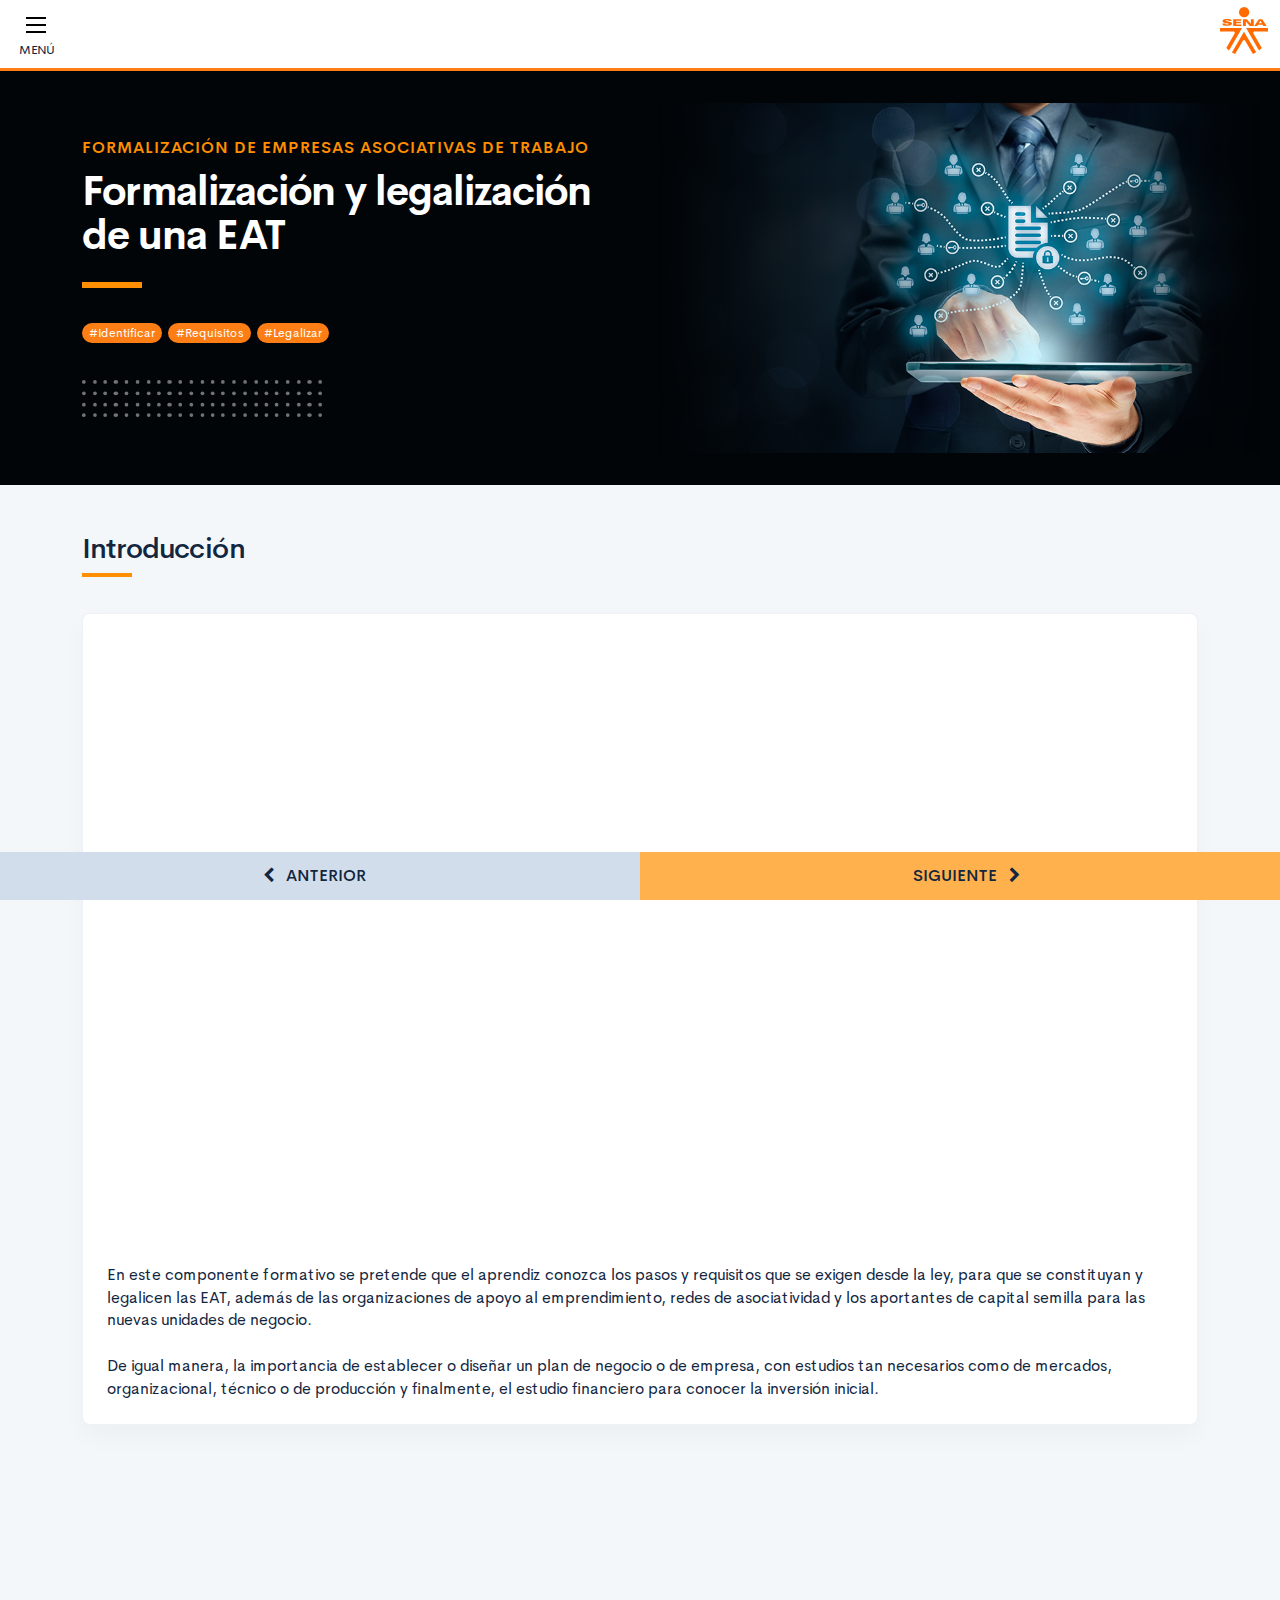
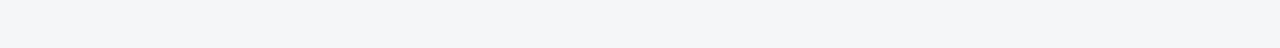
==== public/main.html @ 2ace8e47 "Carga de contenido" ====
<!DOCTYPE html>
<html lang="es">
    <head>
        <meta charset="UTF-8">
        <meta name="viewport" content="width=device-width, user-scalable=no, initial-scale=1.0, maximum-scale=1.0, minimum-scale=1.0">
        <title>Formalización y legalización de una EAT</title>
        <meta meta name="description" content="Este componente formativo brinda información de principios, elementos y la forma de constituir una EAT, los pasos para legalizarla ante Cámara de Comercio, Ministerio de Trabajo, seguridad social y todas las instancias controladoras y reguladoras.">
        <link rel="icon" type="image/svg+xml" href="assets/images/logos/senaLogo.svg">
        <link rel="stylesheet" href="assets/fonts/feather/feather.css">
        <link rel="stylesheet" href="assets/fonts/fontawesome/css/font-awesome.css">
        <link href="assets/css/fancybox.css" rel="stylesheet">
        <link href="assets/css/animate.css" rel="stylesheet">
        <link rel="stylesheet" href="assets/css/main.css">
    </head>
    <body class="theme-dark page-header-textura" id="page-main">
        <div class="page-main">
            <header class="sticky-top">
                <div class="page-topbar">
                    <div class="container-fluid">
                        <div class="d-flex justify-content-between align-items-center">
                            <div class="page-topbar__menu"><a class="page-topbar__menu-icon btn-menu-responsive" href="#"><span></span><span></span><span></span></a><span class="page-topbar__menu-title">MENÚ</span></div>
                            <div class="page-topbar__logo"><img class="img-fluid" src="assets/images/logos/senaLogo.svg" alt="Logo SENA"></div>
                        </div>
                    </div>
                </div>
            </header>
            <main class="mb-5">
                <div class="page-header" id="page-main-header">
                    <div class="page-textura">
                        <div class="container">
                            <div class="curso-portada">
                                <div class="row align-items-center">
                                    <div class="col-12 col-lg-6">
                                        <h3 class="curso-subtitulo text-color-orange" id="curso-titulo-componente">Formalización de Empresas Asociativas de Trabajo</h3>
                                        <h1 class="curso-titulo" id="curso-titulo-tema">Formalización y legalización de una EAT</h1>
                                        <div class="brand-line-primary"></div>
                                        <div class="keywords"><span class="badge badge-pill badge-brand-light mr-2">#Identificar</span><span class="badge badge-pill badge-brand-light mr-2">#Requisitos</span><span class="badge badge-pill badge-brand-light mr-2">#Legalizar</span></div>
                                        <div class="barra-dots mt-5"><img class="img-fluid" src="assets/images/header/icon_dots.svg" alt="alt" /></div>
                                    </div>
                                    <div class="col-12 col-lg-6 text-center">
                                        <div class="d-none d-lg-block"><img class="curso-imagen" src="assets/images/header/header_media.svg" /></div>
                                    </div>
                                </div>
                            </div>
                        </div>
                    </div>
                </div>
                <div id="mainContent"></div>
            </main>
            <p><br></p>
            <footer class="mt-5">
                <div class="page-control" id="page-control">
                    <div class="row justify-content-center align-items-center"><a class="page-control-link page-control-prev col-6 py-3 text-center" id="back" href="#"><span>
                                <div class="fa fa-chevron-left mr-3"></div>Anterior
                            </span></a><a class="page-control-link page-control-next col-6 py-3 text-center" id="next" href="#"><span>Siguiente<div class="fa fa-chevron-right ml-3"></div></span></a></div>
                </div>
            </footer>
        </div>
        <aside id="page-main-aside">
            <div class="aside-contenidos">
                <div class="aside-contenidos__header d-flex justify-content-between align-items-center">
                    <div class="aside-contenidos__titulo"><span> <i class="fa fa-list-ul mr-2"></i>Contenidos</span></div>
                    <div class="aside-contenidos__close d-md-none"><a class="page-main-aside__close icon btnclose m-0" href="#"></a></div>
                </div>
                <nav class="aside-contenidos__body">
                    <ul class="menu-main" id="menuMain"></ul>
                </nav>
            </div>
            <div class="aside-extra position-relative">
                <ul class="fixed-bottom menu-secondary" id="menuSecondary"></ul>
            </div>
        </aside>
        <script src="assets/js/vendor.js"></script>
        <script src="assets/js/global.js"> </script>
        <script src="assets/js/pages.js"> </script>
    </body>
</html>
---- public/assets/fonts/feather/feather.css ----
@font-face {
  font-family: 'Feather';
  src:
    url('fonts/Feather.ttf?sdxovp') format('truetype'),
    url('fonts/Feather.woff?sdxovp') format('woff'),
    url('fonts/Feather.svg?sdxovp#Feather') format('svg');
  font-weight: normal;
  font-style: normal;
}

.fe {
  /* use !important to prevent issues with browser extensions that change fonts */
  font-family: 'Feather' !important;
  speak: none;
  font-style: normal;
  font-weight: normal;
  font-variant: normal;
  text-transform: none;
  line-height: 1;

  /* Better Font Rendering =========== */
  -webkit-font-smoothing: antialiased;
  -moz-osx-font-smoothing: grayscale;
}

.fe-activity:before {
  content: "\e900";
}
.fe-airplay:before {
  content: "\e901";
}
.fe-alert-circle:before {
  content: "\e902";
}
.fe-alert-octagon:before {
  content: "\e903";
}
.fe-alert-triangle:before {
  content: "\e904";
}
.fe-align-center:before {
  content: "\e905";
}
.fe-align-justify:before {
  content: "\e906";
}
.fe-align-left:before {
  content: "\e907";
}
.fe-align-right:before {
  content: "\e908";
}
.fe-anchor:before {
  content: "\e909";
}
.fe-aperture:before {
  content: "\e90a";
}
.fe-archive:before {
  content: "\e90b";
}
.fe-arrow-down:before {
  content: "\e90c";
}
.fe-arrow-down-circle:before {
  content: "\e90d";
}
.fe-arrow-down-left:before {
  content: "\e90e";
}
.fe-arrow-down-right:before {
  content: "\e90f";
}
.fe-arrow-left:before {
  content: "\e910";
}
.fe-arrow-left-circle:before {
  content: "\e911";
}
.fe-arrow-right:before {
  content: "\e912";
}
.fe-arrow-right-circle:before {
  content: "\e913";
}
.fe-arrow-up:before {
  content: "\e914";
}
.fe-arrow-up-circle:before {
  content: "\e915";
}
.fe-arrow-up-left:before {
  content: "\e916";
}
.fe-arrow-up-right:before {
  content: "\e917";
}
.fe-at-sign:before {
  content: "\e918";
}
.fe-award:before {
  content: "\e919";
}
.fe-bar-chart:before {
  content: "\e91a";
}
.fe-bar-chart-2:before {
  content: "\e91b";
}
.fe-battery:before {
  content: "\e91c";
}
.fe-battery-charging:before {
  content: "\e91d";
}
.fe-bell:before {
  content: "\e91e";
}
.fe-bell-off:before {
  content: "\e91f";
}
.fe-bluetooth:before {
  content: "\e920";
}
.fe-bold:before {
  content: "\e921";
}
.fe-book:before {
  content: "\e922";
}
.fe-book-open:before {
  content: "\e923";
}
.fe-bookmark:before {
  content: "\e924";
}
.fe-box:before {
  content: "\e925";
}
.fe-briefcase:before {
  content: "\e926";
}
.fe-calendar:before {
  content: "\e927";
}
.fe-camera:before {
  content: "\e928";
}
.fe-camera-off:before {
  content: "\e929";
}
.fe-cast:before {
  content: "\e92a";
}
.fe-check:before {
  content: "\e92b";
}
.fe-check-circle:before {
  content: "\e92c";
}
.fe-check-square:before {
  content: "\e92d";
}
.fe-chevron-down:before {
  content: "\e92e";
}
.fe-chevron-left:before {
  content: "\e92f";
}
.fe-chevron-right:before {
  content: "\e930";
}
.fe-chevron-up:before {
  content: "\e931";
}
.fe-chevrons-down:before {
  content: "\e932";
}
.fe-chevrons-left:before {
  content: "\e933";
}
.fe-chevrons-right:before {
  content: "\e934";
}
.fe-chevrons-up:before {
  content: "\e935";
}
.fe-chrome:before {
  content: "\e936";
}
.fe-circle:before {
  content: "\e937";
}
.fe-clipboard:before {
  content: "\e938";
}
.fe-clock:before {
  content: "\e939";
}
.fe-cloud:before {
  content: "\e93a";
}
.fe-cloud-drizzle:before {
  content: "\e93b";
}
.fe-cloud-lightning:before {
  content: "\e93c";
}
.fe-cloud-off:before {
  content: "\e93d";
}
.fe-cloud-rain:before {
  content: "\e93e";
}
.fe-cloud-snow:before {
  content: "\e93f";
}
.fe-code:before {
  content: "\e940";
}
.fe-codepen:before {
  content: "\e941";
}
.fe-command:before {
  content: "\e942";
}
.fe-compass:before {
  content: "\e943";
}
.fe-copy:before {
  content: "\e944";
}
.fe-corner-down-left:before {
  content: "\e945";
}
.fe-corner-down-right:before {
  content: "\e946";
}
.fe-corner-left-down:before {
  content: "\e947";
}
.fe-corner-left-up:before {
  content: "\e948";
}
.fe-corner-right-down:before {
  content: "\e949";
}
.fe-corner-right-up:before {
  content: "\e94a";
}
.fe-corner-up-left:before {
  content: "\e94b";
}
.fe-corner-up-right:before {
  content: "\e94c";
}
.fe-cpu:before {
  content: "\e94d";
}
.fe-credit-card:before {
  content: "\e94e";
}
.fe-crop:before {
  content: "\e94f";
}
.fe-crosshair:before {
  content: "\e950";
}
.fe-database:before {
  content: "\e951";
}
.fe-delete:before {
  content: "\e952";
}
.fe-disc:before {
  content: "\e953";
}
.fe-dollar-sign:before {
  content: "\e954";
}
.fe-download:before {
  content: "\e955";
}
.fe-download-cloud:before {
  content: "\e956";
}
.fe-droplet:before {
  content: "\e957";
}
.fe-edit:before {
  content: "\e958";
}
.fe-edit-2:before {
  content: "\e959";
}
.fe-edit-3:before {
  content: "\e95a";
}
.fe-external-link:before {
  content: "\e95b";
}
.fe-eye:before {
  content: "\e95c";
}
.fe-eye-off:before {
  content: "\e95d";
}
.fe-facebook:before {
  content: "\e95e";
}
.fe-fast-forward:before {
  content: "\e95f";
}
.fe-feather:before {
  content: "\e960";
}
.fe-file:before {
  content: "\e961";
}
.fe-file-minus:before {
  content: "\e962";
}
.fe-file-plus:before {
  content: "\e963";
}
.fe-file-text:before {
  content: "\e964";
}
.fe-film:before {
  content: "\e965";
}
.fe-filter:before {
  content: "\e966";
}
.fe-flag:before {
  content: "\e967";
}
.fe-folder:before {
  content: "\e968";
}
.fe-folder-minus:before {
  content: "\e969";
}
.fe-folder-plus:before {
  content: "\e96a";
}
.fe-gift:before {
  content: "\e96b";
}
.fe-git-branch:before {
  content: "\e96c";
}
.fe-git-commit:before {
  content: "\e96d";
}
.fe-git-merge:before {
  content: "\e96e";
}
.fe-git-pull-request:before {
  content: "\e96f";
}
.fe-github:before {
  content: "\e970";
}
.fe-gitlab:before {
  content: "\e971";
}
.fe-globe:before {
  content: "\e972";
}
.fe-grid:before {
  content: "\e973";
}
.fe-hard-drive:before {
  content: "\e974";
}
.fe-hash:before {
  content: "\e975";
}
.fe-headphones:before {
  content: "\e976";
}
.fe-heart:before {
  content: "\e977";
}
.fe-help-circle:before {
  content: "\e978";
}
.fe-home:before {
  content: "\e979";
}
.fe-image:before {
  content: "\e97a";
}
.fe-inbox:before {
  content: "\e97b";
}
.fe-info:before {
  content: "\e97c";
}
.fe-instagram:before {
  content: "\e97d";
}
.fe-italic:before {
  content: "\e97e";
}
.fe-layers:before {
  content: "\e97f";
}
.fe-layout:before {
  content: "\e980";
}
.fe-life-buoy:before {
  content: "\e981";
}
.fe-link:before {
  content: "\e982";
}
.fe-link-2:before {
  content: "\e983";
}
.fe-linkedin:before {
  content: "\e984";
}
.fe-list:before {
  content: "\e985";
}
.fe-loader:before {
  content: "\e986";
}
.fe-lock:before {
  content: "\e987";
}
.fe-log-in:before {
  content: "\e988";
}
.fe-log-out:before {
  content: "\e989";
}
.fe-mail:before {
  content: "\e98a";
}
.fe-map:before {
  content: "\e98b";
}
.fe-map-pin:before {
  content: "\e98c";
}
.fe-maximize:before {
  content: "\e98d";
}
.fe-maximize-2:before {
  content: "\e98e";
}
.fe-menu:before {
  content: "\e98f";
}
.fe-message-circle:before {
  content: "\e990";
}
.fe-message-square:before {
  content: "\e991";
}
.fe-mic:before {
  content: "\e992";
}
.fe-mic-off:before {
  content: "\e993";
}
.fe-minimize:before {
  content: "\e994";
}
.fe-minimize-2:before {
  content: "\e995";
}
.fe-minus:before {
  content: "\e996";
}
.fe-minus-circle:before {
  content: "\e997";
}
.fe-minus-square:before {
  content: "\e998";
}
.fe-monitor:before {
  content: "\e999";
}
.fe-moon:before {
  content: "\e99a";
}
.fe-more-horizontal:before {
  content: "\e99b";
}
.fe-more-vertical:before {
  content: "\e99c";
}
.fe-move:before {
  content: "\e99d";
}
.fe-music:before {
  content: "\e99e";
}
.fe-navigation:before {
  content: "\e99f";
}
.fe-navigation-2:before {
  content: "\e9a0";
}
.fe-octagon:before {
  content: "\e9a1";
}
.fe-package:before {
  content: "\e9a2";
}
.fe-paperclip:before {
  content: "\e9a3";
}
.fe-pause:before {
  content: "\e9a4";
}
.fe-pause-circle:before {
  content: "\e9a5";
}
.fe-percent:before {
  content: "\e9a6";
}
.fe-phone:before {
  content: "\e9a7";
}
.fe-phone-call:before {
  content: "\e9a8";
}
.fe-phone-forwarded:before {
  content: "\e9a9";
}
.fe-phone-incoming:before {
  content: "\e9aa";
}
.fe-phone-missed:before {
  content: "\e9ab";
}
.fe-phone-off:before {
  content: "\e9ac";
}
.fe-phone-outgoing:before {
  content: "\e9ad";
}
.fe-pie-chart:before {
  content: "\e9ae";
}
.fe-play:before {
  content: "\e9af";
}
.fe-play-circle:before {
  content: "\e9b0";
}
.fe-plus:before {
  content: "\e9b1";
}
.fe-plus-circle:before {
  content: "\e9b2";
}
.fe-plus-square:before {
  content: "\e9b3";
}
.fe-pocket:before {
  content: "\e9b4";
}
.fe-power:before {
  content: "\e9b5";
}
.fe-printer:before {
  content: "\e9b6";
}
.fe-radio:before {
  content: "\e9b7";
}
.fe-refresh-ccw:before {
  content: "\e9b8";
}
.fe-refresh-cw:before {
  content: "\e9b9";
}
.fe-repeat:before {
  content: "\e9ba";
}
.fe-rewind:before {
  content: "\e9bb";
}
.fe-rotate-ccw:before {
  content: "\e9bc";
}
.fe-rotate-cw:before {
  content: "\e9bd";
}
.fe-rss:before {
  content: "\e9be";
}
.fe-save:before {
  content: "\e9bf";
}
.fe-scissors:before {
  content: "\e9c0";
}
.fe-search:before {
  content: "\e9c1";
}
.fe-send:before {
  content: "\e9c2";
}
.fe-server:before {
  content: "\e9c3";
}
.fe-settings:before {
  content: "\e9c4";
}
.fe-share:before {
  content: "\e9c5";
}
.fe-share-2:before {
  content: "\e9c6";
}
.fe-shield:before {
  content: "\e9c7";
}
.fe-shield-off:before {
  content: "\e9c8";
}
.fe-shopping-bag:before {
  content: "\e9c9";
}
.fe-shopping-cart:before {
  content: "\e9ca";
}
.fe-shuffle:before {
  content: "\e9cb";
}
.fe-sidebar:before {
  content: "\e9cc";
}
.fe-skip-back:before {
  content: "\e9cd";
}
.fe-skip-forward:before {
  content: "\e9ce";
}
.fe-slack:before {
  content: "\e9cf";
}
.fe-slash:before {
  content: "\e9d0";
}
.fe-sliders:before {
  content: "\e9d1";
}
.fe-smartphone:before {
  content: "\e9d2";
}
.fe-speaker:before {
  content: "\e9d3";
}
.fe-square:before {
  content: "\e9d4";
}
.fe-star:before {
  content: "\e9d5";
}
.fe-stop-circle:before {
  content: "\e9d6";
}
.fe-sun:before {
  content: "\e9d7";
}
.fe-sunrise:before {
  content: "\e9d8";
}
.fe-sunset:before {
  content: "\e9d9";
}
.fe-tablet:before {
  content: "\e9da";
}
.fe-tag:before {
  content: "\e9db";
}
.fe-target:before {
  content: "\e9dc";
}
.fe-terminal:before {
  content: "\e9dd";
}
.fe-thermometer:before {
  content: "\e9de";
}
.fe-thumbs-down:before {
  content: "\e9df";
}
.fe-thumbs-up:before {
  content: "\e9e0";
}
.fe-toggle-left:before {
  content: "\e9e1";
}
.fe-toggle-right:before {
  content: "\e9e2";
}
.fe-trash:before {
  content: "\e9e3";
}
.fe-trash-2:before {
  content: "\e9e4";
}
.fe-trending-down:before {
  content: "\e9e5";
}
.fe-trending-up:before {
  content: "\e9e6";
}
.fe-triangle:before {
  content: "\e9e7";
}
.fe-truck:before {
  content: "\e9e8";
}
.fe-tv:before {
  content: "\e9e9";
}
.fe-twitter:before {
  content: "\e9ea";
}
.fe-type:before {
  content: "\e9eb";
}
.fe-umbrella:before {
  content: "\e9ec";
}
.fe-underline:before {
  content: "\e9ed";
}
.fe-unlock:before {
  content: "\e9ee";
}
.fe-upload:before {
  content: "\e9ef";
}
.fe-upload-cloud:before {
  content: "\e9f0";
}
.fe-user:before {
  content: "\e9f1";
}
.fe-user-check:before {
  content: "\e9f2";
}
.fe-user-minus:before {
  content: "\e9f3";
}
.fe-user-plus:before {
  content: "\e9f4";
}
.fe-user-x:before {
  content: "\e9f5";
}
.fe-users:before {
  content: "\e9f6";
}
.fe-video:before {
  content: "\e9f7";
}
.fe-video-off:before {
  content: "\e9f8";
}
.fe-voicemail:before {
  content: "\e9f9";
}
.fe-volume:before {
  content: "\e9fa";
}
.fe-volume-1:before {
  content: "\e9fb";
}
.fe-volume-2:before {
  content: "\e9fc";
}
.fe-volume-x:before {
  content: "\e9fd";
}
.fe-watch:before {
  content: "\e9fe";
}
.fe-wifi:before {
  content: "\e9ff";
}
.fe-wifi-off:before {
  content: "\ea00";
}
.fe-wind:before {
  content: "\ea01";
}
.fe-x:before {
  content: "\ea02";
}
.fe-x-circle:before {
  content: "\ea03";
}
.fe-x-square:before {
  content: "\ea04";
}
.fe-youtube:before {
  content: "\ea05";
}
.fe-zap:before {
  content: "\ea06";
}
.fe-zap-off:before {
  content: "\ea07";
}
.fe-zoom-in:before {
  content: "\ea08";
}
.fe-zoom-out:before {
  content: "\ea09";
}
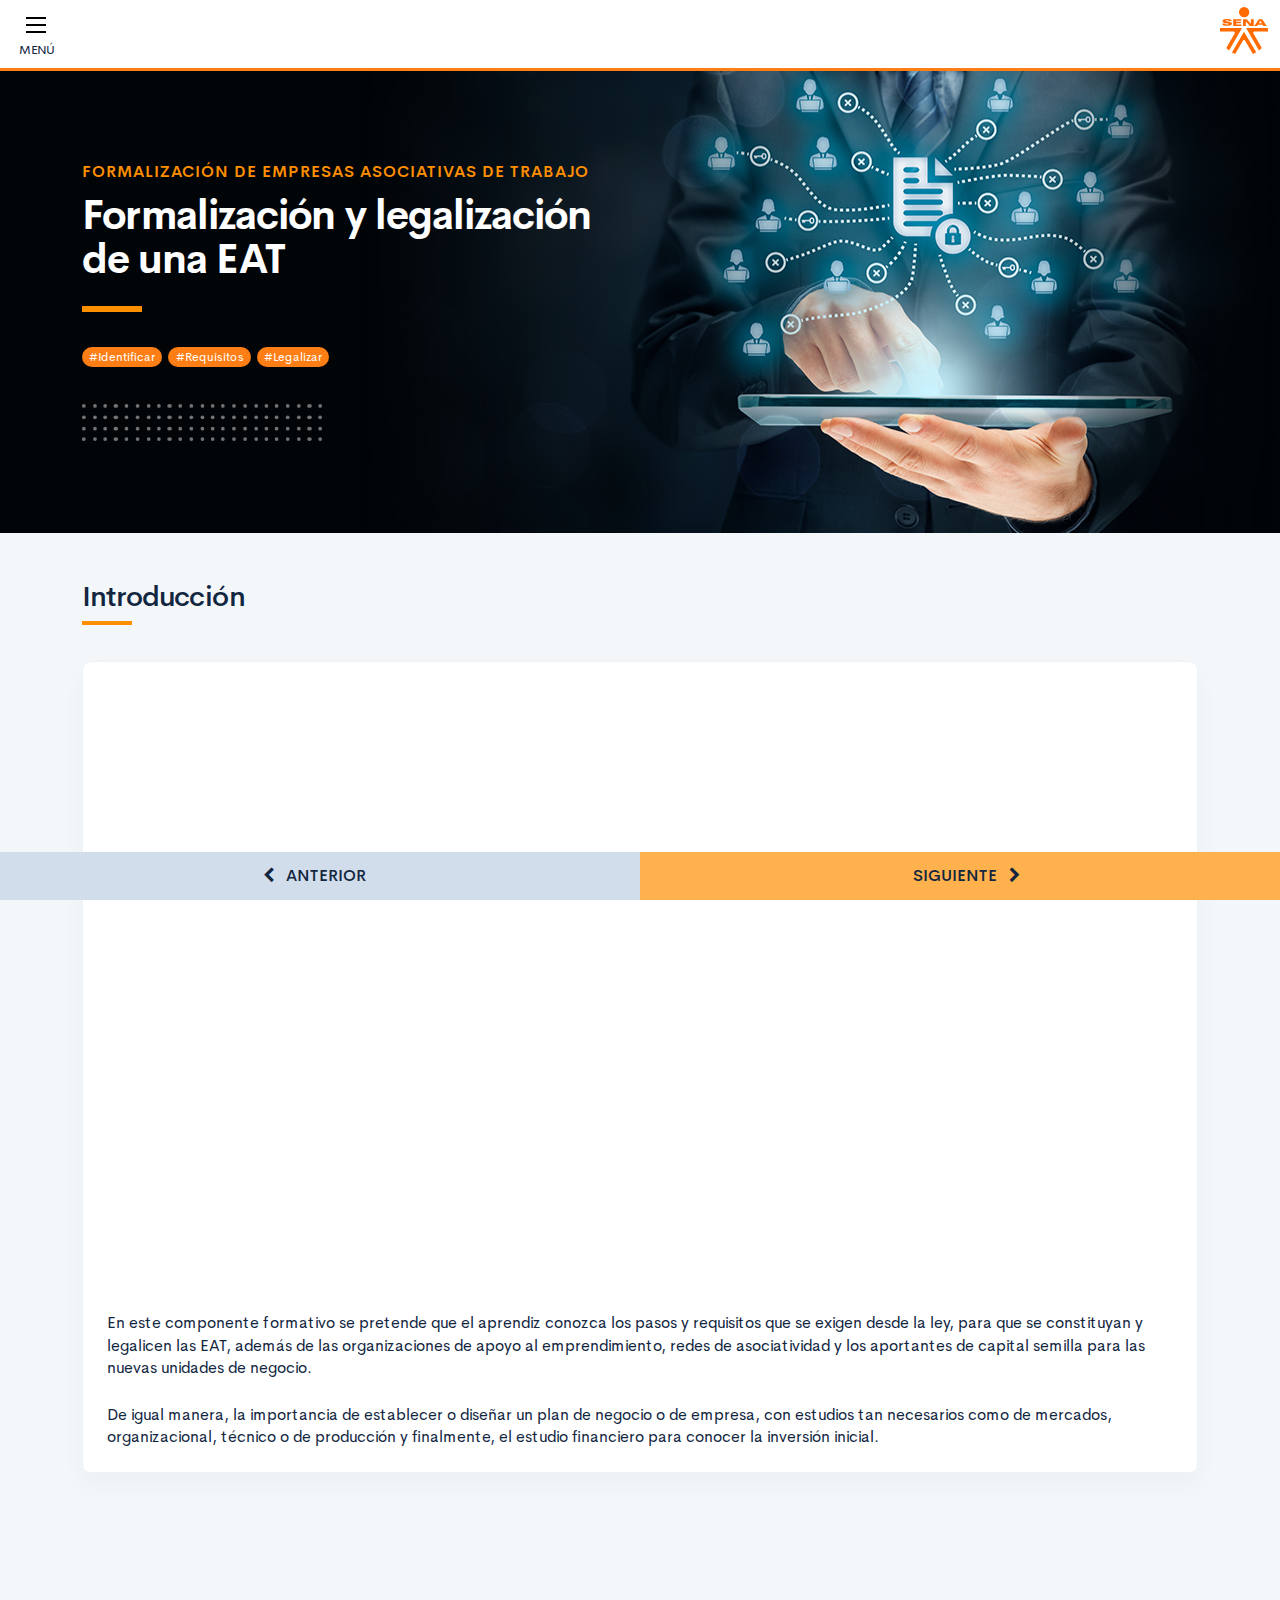
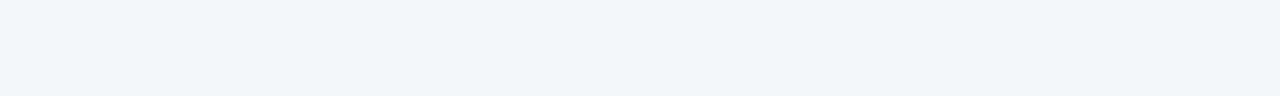
==== commit e0fba48a: "ajusyes header y creditos" ====
--- a/public/main.html
+++ b/public/main.html
@@ -31,14 +31,16 @@
                             <div class="curso-portada">
                                 <div class="row align-items-center">
                                     <div class="col-12 col-lg-6">
-                                        <h3 class="curso-subtitulo text-color-orange" id="curso-titulo-componente">Formalización de Empresas Asociativas de Trabajo</h3>
-                                        <h1 class="curso-titulo" id="curso-titulo-tema">Formalización y legalización de una EAT</h1>
-                                        <div class="brand-line-primary"></div>
-                                        <div class="keywords"><span class="badge badge-pill badge-brand-light mr-2">#Identificar</span><span class="badge badge-pill badge-brand-light mr-2">#Requisitos</span><span class="badge badge-pill badge-brand-light mr-2">#Legalizar</span></div>
-                                        <div class="barra-dots mt-5"><img class="img-fluid" src="assets/images/header/icon_dots.svg" alt="alt" /></div>
+                                        <div class="curso-container">
+                                            <h3 class="curso-subtitulo text-color-orange" id="curso-titulo-componente">Formalización de Empresas Asociativas de Trabajo</h3>
+                                            <h1 class="curso-titulo" id="curso-titulo-tema">Formalización y legalización de una EAT</h1>
+                                            <div class="brand-line-primary"></div>
+                                            <div class="keywords"><span class="badge badge-pill badge-brand-light mr-2">#Identificar</span><span class="badge badge-pill badge-brand-light mr-2">#Requisitos</span><span class="badge badge-pill badge-brand-light mr-2">#Legalizar</span></div>
+                                            <div class="barra-dots mt-5"><img class="img-fluid" src="assets/images/header/icon_dots.svg" alt="alt" /></div>
+                                        </div>
                                     </div>
                                     <div class="col-12 col-lg-6 text-center">
-                                        <div class="d-none d-lg-block"><img class="curso-imagen" src="assets/images/header/header_media.svg" /></div>
+                                        <div class="d-none d-lg-block"><img class="curso-imagen" src="" /></div>
                                     </div>
                                 </div>
                             </div>
--- a/public/assets/css/main.css
+++ b/public/assets/css/main.css
@@ -3,6 +3,6 @@
  * Copyright 2011-2019 The Bootstrap Authors
  * Copyright 2011-2019 Twitter, Inc.
  * Licensed under MIT (https://github.com/twbs/bootstrap/blob/master/LICENSE)
- */:root{--blue: #2C7BE5;--indigo: #727cf5;--purple: #6b5eae;--pink: #ff679b;--red: #E63757;--orange: #fd7e14;--yellow: #F6C343;--green: #00D97E;--teal: #02a8b5;--cyan: #39afd1;--white: #fff;--gray: #95AAC9;--gray-dark: #3B506C;--primary: #12263F;--secondary: #6E84A3;--success: #00A99A;--info: #39afd1;--warning: #ff8f00;--danger: #E63757;--light: #EDF2F9;--dark: #000;--white: #fff;--breakpoint-xs: 0;--breakpoint-sm: 576px;--breakpoint-md: 768px;--breakpoint-lg: 992px;--breakpoint-xl: 1200px;--font-family-sans-serif: "Cerebri Sans", sans-serif;--font-family-monospace: "Courier New", monospace}*,*::before,*::after{box-sizing:border-box}html{font-family:sans-serif;line-height:1.15;-webkit-text-size-adjust:100%;-webkit-tap-highlight-color:rgba(0,0,0,0)}article,aside,figcaption,figure,footer,header,hgroup,main,nav,section{display:block}body{margin:0;font-family:"Cerebri Sans",sans-serif;font-size:.9375rem;font-weight:400;line-height:1.5;color:#12263F;text-align:left;background-color:#F3F7FA}[tabindex="-1"]:focus:not(:focus-visible){outline:0 !important}hr{box-sizing:content-box;height:0;overflow:visible}h1,h2,h3,h4,h5,h6{margin-top:0;margin-bottom:1.125rem}p{margin-top:0;margin-bottom:1rem}abbr[title],abbr[data-original-title]{text-decoration:underline;text-decoration:underline dotted;cursor:help;border-bottom:0;text-decoration-skip-ink:none}address{margin-bottom:1rem;font-style:normal;line-height:inherit}ol,ul,dl{margin-top:0;margin-bottom:1rem}ol ol,ul ul,ol ul,ul ol{margin-bottom:0}dt{font-weight:600}dd{margin-bottom:.5rem;margin-left:0}blockquote{margin:0 0 1rem}b,strong{font-weight:bolder}small{font-size:80%}sub,sup{position:relative;font-size:75%;line-height:0;vertical-align:baseline}sub{bottom:-.25em}sup{top:-.5em}a{color:#2C7BE5;text-decoration:none;background-color:transparent}a:hover{color:#104082;text-decoration:none}a:not([href]){color:inherit;text-decoration:none}a:not([href]):hover{color:inherit;text-decoration:none}pre,code,kbd,samp{font-family:"Courier New",monospace;font-size:1em}pre{margin-top:0;margin-bottom:1rem;overflow:auto}figure{margin:0 0 1rem}img{vertical-align:middle;border-style:none}svg{overflow:hidden;vertical-align:middle}table{border-collapse:collapse}caption{padding-top:1rem;padding-bottom:1rem;color:#95AAC9;text-align:left;caption-side:bottom}th{text-align:inherit}label{display:inline-block;margin-bottom:.5rem}button{border-radius:0}button:focus{outline:1px dotted;outline:5px auto -webkit-focus-ring-color}input,button,select,optgroup,textarea{margin:0;font-family:inherit;font-size:inherit;line-height:inherit}button,input{overflow:visible}button,select{text-transform:none}select{word-wrap:normal}button,[type="button"],[type="reset"],[type="submit"]{-webkit-appearance:button}button:not(:disabled),[type="button"]:not(:disabled),[type="reset"]:not(:disabled),[type="submit"]:not(:disabled){cursor:pointer}button::-moz-focus-inner,[type="button"]::-moz-focus-inner,[type="reset"]::-moz-focus-inner,[type="submit"]::-moz-focus-inner{padding:0;border-style:none}input[type="radio"],input[type="checkbox"]{box-sizing:border-box;padding:0}input[type="date"],input[type="time"],input[type="datetime-local"],input[type="month"]{-webkit-appearance:listbox}textarea{overflow:auto;resize:vertical}fieldset{min-width:0;padding:0;margin:0;border:0}legend{display:block;width:100%;max-width:100%;padding:0;margin-bottom:.5rem;font-size:1.5rem;line-height:inherit;color:inherit;white-space:normal}progress{vertical-align:baseline}[type="number"]::-webkit-inner-spin-button,[type="number"]::-webkit-outer-spin-button{height:auto}[type="search"]{outline-offset:-2px;-webkit-appearance:none}[type="search"]::-webkit-search-decoration{-webkit-appearance:none}::-webkit-file-upload-button{font:inherit;-webkit-appearance:button}output{display:inline-block}summary{display:list-item;cursor:pointer}template{display:none}[hidden]{display:none !important}h1,h2,h3,h4,h5,h6,.h1,.h2,.h3,.h4,.h5,.h6{margin-bottom:1.125rem;font-weight:500;line-height:1.1}h1,.h1{font-size:1.625rem}h2,.h2{font-size:1.25rem}h3,.h3{font-size:1.0625rem}h4,.h4{font-size:.9375rem}h5,.h5{font-size:.8125rem}h6,.h6{font-size:.625rem}.lead{font-size:1.17188rem;font-weight:300}.display-1{font-size:4rem;font-weight:600;line-height:1.1}.display-2{font-size:3.25rem;font-weight:600;line-height:1.1}.display-3{font-size:2.625rem;font-weight:600;line-height:1.1}.display-4{font-size:2rem;font-weight:600;line-height:1.1}hr{margin-top:1rem;margin-bottom:1rem;border:0;border-top:1px solid #E3EBF6}small,.small{font-size:.8125rem;font-weight:400}mark,.mark{padding:.2em;background-color:#fcf8e3}.list-unstyled{padding-left:0;list-style:none}.list-inline{padding-left:0;list-style:none}.list-inline-item{display:inline-block}.list-inline-item:not(:last-child){margin-right:6px}.initialism{font-size:90%;text-transform:uppercase}.blockquote{margin-bottom:1.5rem;font-size:1.17188rem}.blockquote-footer{display:block;font-size:.8125rem;color:#95AAC9}.blockquote-footer::before{content:"\2014\00A0"}.img-fluid{max-width:100%;height:auto}.img-thumbnail{padding:.25rem;background-color:#F3F7FA;border:1px solid #E3EBF6;border-radius:.375rem;max-width:100%;height:auto}.figure{display:inline-block}.figure-img{margin-bottom:.75rem;line-height:1}.figure-caption{font-size:.8125rem;color:#95AAC9}code{font-size:87.5%;color:#2C7BE5;word-wrap:break-word}a>code{color:inherit}kbd{padding:.2rem .4rem;font-size:87.5%;color:#fff;background-color:#283E59;border-radius:.25rem}kbd kbd{padding:0;font-size:100%;font-weight:600}pre{display:block;font-size:87.5%;color:#283E59}pre code{font-size:inherit;color:inherit;word-break:normal}.pre-scrollable{max-height:340px;overflow-y:scroll}.container{width:100%;padding-right:12px;padding-left:12px;margin-right:auto;margin-left:auto}@media (min-width: 576px){.container{max-width:540px}}@media (min-width: 768px){.container{max-width:720px}}@media (min-width: 992px){.container{max-width:960px}}@media (min-width: 1200px){.container{max-width:1140px}}.container-fluid,.container-sm,.container-md,.container-lg,.container-xl{width:100%;padding-right:12px;padding-left:12px;margin-right:auto;margin-left:auto}@media (min-width: 576px){.container,.container-sm{max-width:540px}}@media (min-width: 768px){.container,.container-sm,.container-md{max-width:720px}}@media (min-width: 992px){.container,.container-sm,.container-md,.container-lg{max-width:960px}}@media (min-width: 1200px){.container,.container-sm,.container-md,.container-lg,.container-xl{max-width:1140px}}.row{display:flex;flex-wrap:wrap;margin-right:-12px;margin-left:-12px}.no-gutters{margin-right:0;margin-left:0}.no-gutters>.col,.no-gutters>[class*="col-"]{padding-right:0;padding-left:0}.col-1,.col-2,.col-3,.col-4,.col-5,.col-6,.col-7,.col-8,.col-9,.col-10,.col-11,.col-12,.col,.col-auto,.col-sm-1,.col-sm-2,.col-sm-3,.col-sm-4,.col-sm-5,.col-sm-6,.col-sm-7,.col-sm-8,.col-sm-9,.col-sm-10,.col-sm-11,.col-sm-12,.col-sm,.col-sm-auto,.col-md-1,.col-md-2,.col-md-3,.col-md-4,.col-md-5,.col-md-6,.col-md-7,.col-md-8,.col-md-9,.col-md-10,.col-md-11,.col-md-12,.col-md,.col-md-auto,.col-lg-1,.col-lg-2,.col-lg-3,.col-lg-4,.col-lg-5,.col-lg-6,.col-lg-7,.col-lg-8,.col-lg-9,.col-lg-10,.col-lg-11,.col-lg-12,.col-lg,.col-lg-auto,.col-xl-1,.col-xl-2,.col-xl-3,.col-xl-4,.col-xl-5,.col-xl-6,.col-xl-7,.col-xl-8,.col-xl-9,.col-xl-10,.col-xl-11,.col-xl-12,.col-xl,.col-xl-auto{position:relative;width:100%;padding-right:12px;padding-left:12px}.col{flex-basis:0;flex-grow:1;max-width:100%}.row-cols-1>*{flex:0 0 100%;max-width:100%}.row-cols-2>*{flex:0 0 50%;max-width:50%}.row-cols-3>*{flex:0 0 33.33333%;max-width:33.33333%}.row-cols-4>*{flex:0 0 25%;max-width:25%}.row-cols-5>*{flex:0 0 20%;max-width:20%}.row-cols-6>*{flex:0 0 16.66667%;max-width:16.66667%}.col-auto{flex:0 0 auto;width:auto;max-width:100%}.col-1{flex:0 0 8.33333%;max-width:8.33333%}.col-2{flex:0 0 16.66667%;max-width:16.66667%}.col-3{flex:0 0 25%;max-width:25%}.col-4{flex:0 0 33.33333%;max-width:33.33333%}.col-5{flex:0 0 41.66667%;max-width:41.66667%}.col-6{flex:0 0 50%;max-width:50%}.col-7{flex:0 0 58.33333%;max-width:58.33333%}.col-8{flex:0 0 66.66667%;max-width:66.66667%}.col-9{flex:0 0 75%;max-width:75%}.col-10{flex:0 0 83.33333%;max-width:83.33333%}.col-11{flex:0 0 91.66667%;max-width:91.66667%}.col-12{flex:0 0 100%;max-width:100%}.order-first{order:-1}.order-last{order:13}.order-0{order:0}.order-1{order:1}.order-2{order:2}.order-3{order:3}.order-4{order:4}.order-5{order:5}.order-6{order:6}.order-7{order:7}.order-8{order:8}.order-9{order:9}.order-10{order:10}.order-11{order:11}.order-12{order:12}.offset-1{margin-left:8.33333%}.offset-2{margin-left:16.66667%}.offset-3{margin-left:25%}.offset-4{margin-left:33.33333%}.offset-5{margin-left:41.66667%}.offset-6{margin-left:50%}.offset-7{margin-left:58.33333%}.offset-8{margin-left:66.66667%}.offset-9{margin-left:75%}.offset-10{margin-left:83.33333%}.offset-11{margin-left:91.66667%}@media (min-width: 576px){.col-sm{flex-basis:0;flex-grow:1;max-width:100%}.row-cols-sm-1>*{flex:0 0 100%;max-width:100%}.row-cols-sm-2>*{flex:0 0 50%;max-width:50%}.row-cols-sm-3>*{flex:0 0 33.33333%;max-width:33.33333%}.row-cols-sm-4>*{flex:0 0 25%;max-width:25%}.row-cols-sm-5>*{flex:0 0 20%;max-width:20%}.row-cols-sm-6>*{flex:0 0 16.66667%;max-width:16.66667%}.col-sm-auto{flex:0 0 auto;width:auto;max-width:100%}.col-sm-1{flex:0 0 8.33333%;max-width:8.33333%}.col-sm-2{flex:0 0 16.66667%;max-width:16.66667%}.col-sm-3{flex:0 0 25%;max-width:25%}.col-sm-4{flex:0 0 33.33333%;max-width:33.33333%}.col-sm-5{flex:0 0 41.66667%;max-width:41.66667%}.col-sm-6{flex:0 0 50%;max-width:50%}.col-sm-7{flex:0 0 58.33333%;max-width:58.33333%}.col-sm-8{flex:0 0 66.66667%;max-width:66.66667%}.col-sm-9{flex:0 0 75%;max-width:75%}.col-sm-10{flex:0 0 83.33333%;max-width:83.33333%}.col-sm-11{flex:0 0 91.66667%;max-width:91.66667%}.col-sm-12{flex:0 0 100%;max-width:100%}.order-sm-first{order:-1}.order-sm-last{order:13}.order-sm-0{order:0}.order-sm-1{order:1}.order-sm-2{order:2}.order-sm-3{order:3}.order-sm-4{order:4}.order-sm-5{order:5}.order-sm-6{order:6}.order-sm-7{order:7}.order-sm-8{order:8}.order-sm-9{order:9}.order-sm-10{order:10}.order-sm-11{order:11}.order-sm-12{order:12}.offset-sm-0{margin-left:0}.offset-sm-1{margin-left:8.33333%}.offset-sm-2{margin-left:16.66667%}.offset-sm-3{margin-left:25%}.offset-sm-4{margin-left:33.33333%}.offset-sm-5{margin-left:41.66667%}.offset-sm-6{margin-left:50%}.offset-sm-7{margin-left:58.33333%}.offset-sm-8{margin-left:66.66667%}.offset-sm-9{margin-left:75%}.offset-sm-10{margin-left:83.33333%}.offset-sm-11{margin-left:91.66667%}}@media (min-width: 768px){.col-md{flex-basis:0;flex-grow:1;max-width:100%}.row-cols-md-1>*{flex:0 0 100%;max-width:100%}.row-cols-md-2>*{flex:0 0 50%;max-width:50%}.row-cols-md-3>*{flex:0 0 33.33333%;max-width:33.33333%}.row-cols-md-4>*{flex:0 0 25%;max-width:25%}.row-cols-md-5>*{flex:0 0 20%;max-width:20%}.row-cols-md-6>*{flex:0 0 16.66667%;max-width:16.66667%}.col-md-auto{flex:0 0 auto;width:auto;max-width:100%}.col-md-1{flex:0 0 8.33333%;max-width:8.33333%}.col-md-2{flex:0 0 16.66667%;max-width:16.66667%}.col-md-3{flex:0 0 25%;max-width:25%}.col-md-4{flex:0 0 33.33333%;max-width:33.33333%}.col-md-5{flex:0 0 41.66667%;max-width:41.66667%}.col-md-6{flex:0 0 50%;max-width:50%}.col-md-7{flex:0 0 58.33333%;max-width:58.33333%}.col-md-8{flex:0 0 66.66667%;max-width:66.66667%}.col-md-9{flex:0 0 75%;max-width:75%}.col-md-10{flex:0 0 83.33333%;max-width:83.33333%}.col-md-11{flex:0 0 91.66667%;max-width:91.66667%}.col-md-12{flex:0 0 100%;max-width:100%}.order-md-first{order:-1}.order-md-last{order:13}.order-md-0{order:0}.order-md-1{order:1}.order-md-2{order:2}.order-md-3{order:3}.order-md-4{order:4}.order-md-5{order:5}.order-md-6{order:6}.order-md-7{order:7}.order-md-8{order:8}.order-md-9{order:9}.order-md-10{order:10}.order-md-11{order:11}.order-md-12{order:12}.offset-md-0{margin-left:0}.offset-md-1{margin-left:8.33333%}.offset-md-2{margin-left:16.66667%}.offset-md-3{margin-left:25%}.offset-md-4{margin-left:33.33333%}.offset-md-5{margin-left:41.66667%}.offset-md-6{margin-left:50%}.offset-md-7{margin-left:58.33333%}.offset-md-8{margin-left:66.66667%}.offset-md-9{margin-left:75%}.offset-md-10{margin-left:83.33333%}.offset-md-11{margin-left:91.66667%}}@media (min-width: 992px){.col-lg{flex-basis:0;flex-grow:1;max-width:100%}.row-cols-lg-1>*{flex:0 0 100%;max-width:100%}.row-cols-lg-2>*{flex:0 0 50%;max-width:50%}.row-cols-lg-3>*{flex:0 0 33.33333%;max-width:33.33333%}.row-cols-lg-4>*{flex:0 0 25%;max-width:25%}.row-cols-lg-5>*{flex:0 0 20%;max-width:20%}.row-cols-lg-6>*{flex:0 0 16.66667%;max-width:16.66667%}.col-lg-auto{flex:0 0 auto;width:auto;max-width:100%}.col-lg-1{flex:0 0 8.33333%;max-width:8.33333%}.col-lg-2{flex:0 0 16.66667%;max-width:16.66667%}.col-lg-3{flex:0 0 25%;max-width:25%}.col-lg-4{flex:0 0 33.33333%;max-width:33.33333%}.col-lg-5{flex:0 0 41.66667%;max-width:41.66667%}.col-lg-6{flex:0 0 50%;max-width:50%}.col-lg-7{flex:0 0 58.33333%;max-width:58.33333%}.col-lg-8{flex:0 0 66.66667%;max-width:66.66667%}.col-lg-9{flex:0 0 75%;max-width:75%}.col-lg-10{flex:0 0 83.33333%;max-width:83.33333%}.col-lg-11{flex:0 0 91.66667%;max-width:91.66667%}.col-lg-12{flex:0 0 100%;max-width:100%}.order-lg-first{order:-1}.order-lg-last{order:13}.order-lg-0{order:0}.order-lg-1{order:1}.order-lg-2{order:2}.order-lg-3{order:3}.order-lg-4{order:4}.order-lg-5{order:5}.order-lg-6{order:6}.order-lg-7{order:7}.order-lg-8{order:8}.order-lg-9{order:9}.order-lg-10{order:10}.order-lg-11{order:11}.order-lg-12{order:12}.offset-lg-0{margin-left:0}.offset-lg-1{margin-left:8.33333%}.offset-lg-2{margin-left:16.66667%}.offset-lg-3{margin-left:25%}.offset-lg-4{margin-left:33.33333%}.offset-lg-5{margin-left:41.66667%}.offset-lg-6{margin-left:50%}.offset-lg-7{margin-left:58.33333%}.offset-lg-8{margin-left:66.66667%}.offset-lg-9{margin-left:75%}.offset-lg-10{margin-left:83.33333%}.offset-lg-11{margin-left:91.66667%}}@media (min-width: 1200px){.col-xl{flex-basis:0;flex-grow:1;max-width:100%}.row-cols-xl-1>*{flex:0 0 100%;max-width:100%}.row-cols-xl-2>*{flex:0 0 50%;max-width:50%}.row-cols-xl-3>*{flex:0 0 33.33333%;max-width:33.33333%}.row-cols-xl-4>*{flex:0 0 25%;max-width:25%}.row-cols-xl-5>*{flex:0 0 20%;max-width:20%}.row-cols-xl-6>*{flex:0 0 16.66667%;max-width:16.66667%}.col-xl-auto{flex:0 0 auto;width:auto;max-width:100%}.col-xl-1{flex:0 0 8.33333%;max-width:8.33333%}.col-xl-2{flex:0 0 16.66667%;max-width:16.66667%}.col-xl-3{flex:0 0 25%;max-width:25%}.col-xl-4{flex:0 0 33.33333%;max-width:33.33333%}.col-xl-5{flex:0 0 41.66667%;max-width:41.66667%}.col-xl-6{flex:0 0 50%;max-width:50%}.col-xl-7{flex:0 0 58.33333%;max-width:58.33333%}.col-xl-8{flex:0 0 66.66667%;max-width:66.66667%}.col-xl-9{flex:0 0 75%;max-width:75%}.col-xl-10{flex:0 0 83.33333%;max-width:83.33333%}.col-xl-11{flex:0 0 91.66667%;max-width:91.66667%}.col-xl-12{flex:0 0 100%;max-width:100%}.order-xl-first{order:-1}.order-xl-last{order:13}.order-xl-0{order:0}.order-xl-1{order:1}.order-xl-2{order:2}.order-xl-3{order:3}.order-xl-4{order:4}.order-xl-5{order:5}.order-xl-6{order:6}.order-xl-7{order:7}.order-xl-8{order:8}.order-xl-9{order:9}.order-xl-10{order:10}.order-xl-11{order:11}.order-xl-12{order:12}.offset-xl-0{margin-left:0}.offset-xl-1{margin-left:8.33333%}.offset-xl-2{margin-left:16.66667%}.offset-xl-3{margin-left:25%}.offset-xl-4{margin-left:33.33333%}.offset-xl-5{margin-left:41.66667%}.offset-xl-6{margin-left:50%}.offset-xl-7{margin-left:58.33333%}.offset-xl-8{margin-left:66.66667%}.offset-xl-9{margin-left:75%}.offset-xl-10{margin-left:83.33333%}.offset-xl-11{margin-left:91.66667%}}.table{width:100%;margin-bottom:1.5rem;color:#12263F}.table th,.table td{padding:1rem;vertical-align:top;border-top:1px solid #EDF2F9}.table thead th{vertical-align:bottom;border-bottom:2px solid #EDF2F9}.table tbody+tbody{border-top:2px solid #EDF2F9}.table-sm th,.table-sm td{padding:1rem}.table-bordered{border:1px solid #EDF2F9}.table-bordered th,.table-bordered td{border:1px solid #EDF2F9}.table-bordered thead th,.table-bordered thead td{border-bottom-width:2px}.table-borderless th,.table-borderless td,.table-borderless thead th,.table-borderless tbody+tbody{border:0}.table-striped tbody tr:nth-of-type(even){background-color:#F9FBFD}.table-hover tbody tr:hover{color:#12263F;background-color:#F9FBFD}.table-primary,.table-primary>th,.table-primary>td{background-color:#bdc2c9}.table-primary th,.table-primary td,.table-primary thead th,.table-primary tbody+tbody{border-color:#848e9b}.table-hover .table-primary:hover{background-color:#afb5be}.table-hover .table-primary:hover>td,.table-hover .table-primary:hover>th{background-color:#afb5be}.table-secondary,.table-secondary>th,.table-secondary>td{background-color:#d6dde5}.table-secondary th,.table-secondary td,.table-secondary thead th,.table-secondary tbody+tbody{border-color:#b4bfcf}.table-hover .table-secondary:hover{background-color:#c6d0db}.table-hover .table-secondary:hover>td,.table-hover .table-secondary:hover>th{background-color:#c6d0db}.table-success,.table-success>th,.table-success>td{background-color:#b8e7e3}.table-success th,.table-success td,.table-success thead th,.table-success tbody+tbody{border-color:#7ad2ca}.table-hover .table-success:hover{background-color:#a5e1db}.table-hover .table-success:hover>td,.table-hover .table-success:hover>th{background-color:#a5e1db}.table-info,.table-info>th,.table-info>td{background-color:#c8e9f2}.table-info th,.table-info td,.table-info thead th,.table-info tbody+tbody{border-color:#98d5e7}.table-hover .table-info:hover{background-color:#b3e1ed}.table-hover .table-info:hover>td,.table-hover .table-info:hover>th{background-color:#b3e1ed}.table-warning,.table-warning>th,.table-warning>td{background-color:#ffe0b8}.table-warning th,.table-warning td,.table-warning thead th,.table-warning tbody+tbody{border-color:#ffc57a}.table-hover .table-warning:hover{background-color:#ffd59f}.table-hover .table-warning:hover>td,.table-hover .table-warning:hover>th{background-color:#ffd59f}.table-danger,.table-danger>th,.table-danger>td{background-color:#f8c7d0}.table-danger th,.table-danger td,.table-danger thead th,.table-danger tbody+tbody{border-color:#f297a8}.table-hover .table-danger:hover{background-color:#f5b0bd}.table-hover .table-danger:hover>td,.table-hover .table-danger:hover>th{background-color:#f5b0bd}.table-light,.table-light>th,.table-light>td{background-color:#fafbfd}.table-light th,.table-light td,.table-light thead th,.table-light tbody+tbody{border-color:#f6f8fc}.table-hover .table-light:hover{background-color:#e8ecf6}.table-hover .table-light:hover>td,.table-hover .table-light:hover>th{background-color:#e8ecf6}.table-dark,.table-dark>th,.table-dark>td{background-color:#b8b8b8}.table-dark th,.table-dark td,.table-dark thead th,.table-dark tbody+tbody{border-color:#7a7a7a}.table-hover .table-dark:hover{background-color:#ababab}.table-hover .table-dark:hover>td,.table-hover .table-dark:hover>th{background-color:#ababab}.table-white,.table-white>th,.table-white>td{background-color:#fff}.table-white th,.table-white td,.table-white thead th,.table-white tbody+tbody{border-color:#fff}.table-hover .table-white:hover{background-color:#f2f2f2}.table-hover .table-white:hover>td,.table-hover .table-white:hover>th{background-color:#f2f2f2}.table-active,.table-active>th,.table-active>td{background-color:#F9FBFD}.table-hover .table-active:hover{background-color:#e6eef7}.table-hover .table-active:hover>td,.table-hover .table-active:hover>th{background-color:#e6eef7}.table .thead-dark th{color:#fff;background-color:#3B506C;border-color:#496285}.table .thead-light th{color:#95AAC9;background-color:#F9FBFD;border-color:#EDF2F9}.table-dark{color:#fff;background-color:#3B506C}.table-dark th,.table-dark td,.table-dark thead th{border-color:#496285}.table-dark.table-bordered{border:0}.table-dark.table-striped tbody tr:nth-of-type(even){background-color:rgba(255,255,255,0.05)}.table-dark.table-hover tbody tr:hover{color:#fff;background-color:rgba(255,255,255,0.075)}@media (max-width: 575.98px){.table-responsive-sm{display:block;width:100%;overflow-x:auto;-webkit-overflow-scrolling:touch}.table-responsive-sm>.table-bordered{border:0}}@media (max-width: 767.98px){.table-responsive-md{display:block;width:100%;overflow-x:auto;-webkit-overflow-scrolling:touch}.table-responsive-md>.table-bordered{border:0}}@media (max-width: 991.98px){.table-responsive-lg{display:block;width:100%;overflow-x:auto;-webkit-overflow-scrolling:touch}.table-responsive-lg>.table-bordered{border:0}}@media (max-width: 1199.98px){.table-responsive-xl{display:block;width:100%;overflow-x:auto;-webkit-overflow-scrolling:touch}.table-responsive-xl>.table-bordered{border:0}}.table-responsive{display:block;width:100%;overflow-x:auto;-webkit-overflow-scrolling:touch}.table-responsive>.table-bordered{border:0}.form-control{display:block;width:100%;height:calc(1.5em + 1rem + 2px);padding:.5rem .75rem;font-size:.9375rem;font-weight:400;line-height:1.5;color:#12263F;background-color:#fff;background-clip:padding-box;border:1px solid #D2DDEC;border-radius:.375rem;transition:border-color 0.15s ease-in-out,box-shadow 0.15s ease-in-out}@media (prefers-reduced-motion: reduce){.form-control{transition:none}}.form-control::-ms-expand{background-color:transparent;border:0}.form-control:-moz-focusring{color:transparent;text-shadow:0 0 0 #12263F}.form-control:focus{color:#12263F;background-color:#fff;border-color:#12263F;outline:0;box-shadow:rgba(0,0,0,0)}.form-control::placeholder{color:#B1C2D9;opacity:1}.form-control:disabled,.form-control[readonly]{background-color:#fff;opacity:1}select.form-control:focus::-ms-value{color:#12263F;background-color:#fff}.form-control-file,.form-control-range{display:block;width:100%}.col-form-label{padding-top:calc(.5rem + 1px);padding-bottom:calc(.5rem + 1px);margin-bottom:0;font-size:inherit;line-height:1.5}.col-form-label-lg{padding-top:calc(.75rem + 1px);padding-bottom:calc(.75rem + 1px);font-size:.9375rem;line-height:1.5}.col-form-label-sm{padding-top:calc(.125rem + 1px);padding-bottom:calc(.125rem + 1px);font-size:.8125rem;line-height:1.75}.form-control-plaintext{display:block;width:100%;padding:.5rem 0;margin-bottom:0;font-size:.9375rem;line-height:1.5;color:#12263F;background-color:transparent;border:solid transparent;border-width:1px 0}.form-control-plaintext.form-control-sm,.form-control-plaintext.form-control-lg{padding-right:0;padding-left:0}.form-control-sm{height:calc(1.75em + .25rem + 2px);padding:.125rem .5rem;font-size:.8125rem;line-height:1.75;border-radius:.25rem}.form-control-lg{height:calc(1.5em + 1.5rem + 2px);padding:.75rem 1.25rem;font-size:.9375rem;line-height:1.5;border-radius:.5rem}select.form-control[size],select.form-control[multiple]{height:auto}textarea.form-control{height:auto}.form-group{margin-bottom:1.375rem}.form-text{display:block;margin-top:.25rem}.form-row{display:flex;flex-wrap:wrap;margin-right:-5px;margin-left:-5px}.form-row>.col,.form-row>[class*="col-"]{padding-right:5px;padding-left:5px}.form-check{position:relative;display:block;padding-left:1.25rem}.form-check-input{position:absolute;margin-top:.3rem;margin-left:-1.25rem}.form-check-input[disabled] ~ .form-check-label,.form-check-input:disabled ~ .form-check-label{color:#95AAC9}.form-check-label{margin-bottom:0}.form-check-inline{display:inline-flex;align-items:center;padding-left:0;margin-right:.75rem}.form-check-inline .form-check-input{position:static;margin-top:0;margin-right:.3125rem;margin-left:0}.valid-feedback{display:none;width:100%;margin-top:.25rem;font-size:.8125rem;color:#00A99A}.valid-tooltip{position:absolute;top:100%;z-index:5;display:none;max-width:100%;padding:.25rem .5rem;margin-top:.1rem;font-size:.8125rem;line-height:1.5;color:#fff;background-color:#00a99a;border-radius:.375rem}.was-validated :valid ~ .valid-feedback,.was-validated :valid ~ .valid-tooltip,.is-valid ~ .valid-feedback,.is-valid ~ .valid-tooltip{display:block}.was-validated .form-control:valid,.form-control.is-valid{border-color:#00A99A}.was-validated .form-control:valid:focus,.form-control.is-valid:focus{border-color:#00A99A;box-shadow:0 0 0 .15rem rgba(0,169,154,0.25)}.was-validated .custom-select:valid,.custom-select.is-valid{border-color:#00A99A}.was-validated .custom-select:valid:focus,.custom-select.is-valid:focus{border-color:#00A99A;box-shadow:0 0 0 .15rem rgba(0,169,154,0.25)}.was-validated .form-check-input:valid ~ .form-check-label,.form-check-input.is-valid ~ .form-check-label{color:#00A99A}.was-validated .form-check-input:valid ~ .valid-feedback,.was-validated .form-check-input:valid ~ .valid-tooltip,.form-check-input.is-valid ~ .valid-feedback,.form-check-input.is-valid ~ .valid-tooltip{display:block}.was-validated .custom-control-input:valid ~ .custom-control-label,.custom-control-input.is-valid ~ .custom-control-label{color:#00A99A}.was-validated .custom-control-input:valid ~ .custom-control-label::before,.custom-control-input.is-valid ~ .custom-control-label::before{border-color:#00A99A}.was-validated .custom-control-input:valid:checked ~ .custom-control-label::before,.custom-control-input.is-valid:checked ~ .custom-control-label::before{border-color:#00dcc8;background-color:#00dcc8}.was-validated .custom-control-input:valid:focus ~ .custom-control-label::before,.custom-control-input.is-valid:focus ~ .custom-control-label::before{box-shadow:0 0 0 .15rem rgba(0,169,154,0.25)}.was-validated .custom-control-input:valid:focus:not(:checked) ~ .custom-control-label::before,.custom-control-input.is-valid:focus:not(:checked) ~ .custom-control-label::before{border-color:#00A99A}.was-validated .custom-file-input:valid ~ .custom-file-label,.custom-file-input.is-valid ~ .custom-file-label{border-color:#00A99A}.was-validated .custom-file-input:valid:focus ~ .custom-file-label,.custom-file-input.is-valid:focus ~ .custom-file-label{border-color:#00A99A;box-shadow:0 0 0 .15rem rgba(0,169,154,0.25)}.invalid-feedback{display:none;width:100%;margin-top:.25rem;font-size:.8125rem;color:#E63757}.invalid-tooltip{position:absolute;top:100%;z-index:5;display:none;max-width:100%;padding:.25rem .5rem;margin-top:.1rem;font-size:.8125rem;line-height:1.5;color:#fff;background-color:#e63757;border-radius:.375rem}.was-validated :invalid ~ .invalid-feedback,.was-validated :invalid ~ .invalid-tooltip,.is-invalid ~ .invalid-feedback,.is-invalid ~ .invalid-tooltip{display:block}.was-validated .form-control:invalid,.form-control.is-invalid{border-color:#E63757}.was-validated .form-control:invalid:focus,.form-control.is-invalid:focus{border-color:#E63757;box-shadow:0 0 0 .15rem rgba(230,55,87,0.25)}.was-validated .custom-select:invalid,.custom-select.is-invalid{border-color:#E63757}.was-validated .custom-select:invalid:focus,.custom-select.is-invalid:focus{border-color:#E63757;box-shadow:0 0 0 .15rem rgba(230,55,87,0.25)}.was-validated .form-check-input:invalid ~ .form-check-label,.form-check-input.is-invalid ~ .form-check-label{color:#E63757}.was-validated .form-check-input:invalid ~ .invalid-feedback,.was-validated .form-check-input:invalid ~ .invalid-tooltip,.form-check-input.is-invalid ~ .invalid-feedback,.form-check-input.is-invalid ~ .invalid-tooltip{display:block}.was-validated .custom-control-input:invalid ~ .custom-control-label,.custom-control-input.is-invalid ~ .custom-control-label{color:#E63757}.was-validated .custom-control-input:invalid ~ .custom-control-label::before,.custom-control-input.is-invalid ~ .custom-control-label::before{border-color:#E63757}.was-validated .custom-control-input:invalid:checked ~ .custom-control-label::before,.custom-control-input.is-invalid:checked ~ .custom-control-label::before{border-color:#ec647d;background-color:#ec647d}.was-validated .custom-control-input:invalid:focus ~ .custom-control-label::before,.custom-control-input.is-invalid:focus ~ .custom-control-label::before{box-shadow:0 0 0 .15rem rgba(230,55,87,0.25)}.was-validated .custom-control-input:invalid:focus:not(:checked) ~ .custom-control-label::before,.custom-control-input.is-invalid:focus:not(:checked) ~ .custom-control-label::before{border-color:#E63757}.was-validated .custom-file-input:invalid ~ .custom-file-label,.custom-file-input.is-invalid ~ .custom-file-label{border-color:#E63757}.was-validated .custom-file-input:invalid:focus ~ .custom-file-label,.custom-file-input.is-invalid:focus ~ .custom-file-label{border-color:#E63757;box-shadow:0 0 0 .15rem rgba(230,55,87,0.25)}.form-inline{display:flex;flex-flow:row wrap;align-items:center}.form-inline .form-check{width:100%}@media (min-width: 576px){.form-inline label{display:flex;align-items:center;justify-content:center;margin-bottom:0}.form-inline .form-group{display:flex;flex:0 0 auto;flex-flow:row wrap;align-items:center;margin-bottom:0}.form-inline .form-control{display:inline-block;width:auto;vertical-align:middle}.form-inline .form-control-plaintext{display:inline-block}.form-inline .input-group,.form-inline .custom-select{width:auto}.form-inline .form-check{display:flex;align-items:center;justify-content:center;width:auto;padding-left:0}.form-inline .form-check-input{position:relative;flex-shrink:0;margin-top:0;margin-right:.25rem;margin-left:0}.form-inline .custom-control{align-items:center;justify-content:center}.form-inline .custom-control-label{margin-bottom:0}}.btn{display:inline-block;font-weight:400;color:#12263F;text-align:center;vertical-align:middle;cursor:pointer;user-select:none;background-color:transparent;border:1px solid transparent;padding:.5rem .75rem;font-size:.9375rem;line-height:1.5;border-radius:.375rem;transition:color 0.15s ease-in-out,background-color 0.15s ease-in-out,border-color 0.15s ease-in-out,box-shadow 0.15s ease-in-out}@media (prefers-reduced-motion: reduce){.btn{transition:none}}.btn:hover{color:#12263F;text-decoration:none}.btn:focus,.btn.focus{outline:0;box-shadow:0 0 0 .15rem rgba(18,38,63,0.25)}.btn.disabled,.btn:disabled{opacity:.65}a.btn.disabled,fieldset:disabled a.btn{pointer-events:none}.btn-primary{color:#fff;background-color:#12263F;border-color:#12263F}.btn-primary:hover{color:#fff;background-color:#0a1421;border-color:#070e17}.btn-primary:focus,.btn-primary.focus{color:#fff;background-color:#0a1421;border-color:#070e17;box-shadow:0 0 0 .15rem rgba(54,71,92,0.5)}.btn-primary.disabled,.btn-primary:disabled{color:#fff;background-color:#12263F;border-color:#12263F}.btn-primary:not(:disabled):not(.disabled):active,.btn-primary:not(:disabled):not(.disabled).active,.show>.btn-primary.dropdown-toggle{color:#fff;background-color:#070e17;border-color:#04080d}.btn-primary:not(:disabled):not(.disabled):active:focus,.btn-primary:not(:disabled):not(.disabled).active:focus,.show>.btn-primary.dropdown-toggle:focus{box-shadow:0 0 0 .15rem rgba(54,71,92,0.5)}.btn-secondary{color:#fff;background-color:#6E84A3;border-color:#6E84A3}.btn-secondary:hover{color:#fff;background-color:#5b7190;border-color:#566b88}.btn-secondary:focus,.btn-secondary.focus{color:#fff;background-color:#5b7190;border-color:#566b88;box-shadow:0 0 0 .15rem rgba(132,150,177,0.5)}.btn-secondary.disabled,.btn-secondary:disabled{color:#fff;background-color:#6E84A3;border-color:#6E84A3}.btn-secondary:not(:disabled):not(.disabled):active,.btn-secondary:not(:disabled):not(.disabled).active,.show>.btn-secondary.dropdown-toggle{color:#fff;background-color:#566b88;border-color:#516580}.btn-secondary:not(:disabled):not(.disabled):active:focus,.btn-secondary:not(:disabled):not(.disabled).active:focus,.show>.btn-secondary.dropdown-toggle:focus{box-shadow:0 0 0 .15rem rgba(132,150,177,0.5)}.btn-success{color:#fff;background-color:#00A99A;border-color:#00A99A}.btn-success:hover{color:#fff;background-color:#008377;border-color:#00766c}.btn-success:focus,.btn-success.focus{color:#fff;background-color:#008377;border-color:#00766c;box-shadow:0 0 0 .15rem rgba(38,182,169,0.5)}.btn-success.disabled,.btn-success:disabled{color:#fff;background-color:#00A99A;border-color:#00A99A}.btn-success:not(:disabled):not(.disabled):active,.btn-success:not(:disabled):not(.disabled).active,.show>.btn-success.dropdown-toggle{color:#fff;background-color:#00766c;border-color:#006960}.btn-success:not(:disabled):not(.disabled):active:focus,.btn-success:not(:disabled):not(.disabled).active:focus,.show>.btn-success.dropdown-toggle:focus{box-shadow:0 0 0 .15rem rgba(38,182,169,0.5)}.btn-info{color:#fff;background-color:#39afd1;border-color:#39afd1}.btn-info:hover{color:#fff;background-color:#2b99b9;border-color:#2991ae}.btn-info:focus,.btn-info.focus{color:#fff;background-color:#2b99b9;border-color:#2991ae;box-shadow:0 0 0 .15rem rgba(87,187,216,0.5)}.btn-info.disabled,.btn-info:disabled{color:#fff;background-color:#39afd1;border-color:#39afd1}.btn-info:not(:disabled):not(.disabled):active,.btn-info:not(:disabled):not(.disabled).active,.show>.btn-info.dropdown-toggle{color:#fff;background-color:#2991ae;border-color:#2688a4}.btn-info:not(:disabled):not(.disabled):active:focus,.btn-info:not(:disabled):not(.disabled).active:focus,.show>.btn-info.dropdown-toggle:focus{box-shadow:0 0 0 .15rem rgba(87,187,216,0.5)}.btn-warning{color:#283E59;background-color:#ff8f00;border-color:#ff8f00}.btn-warning:hover{color:#fff;background-color:#d97a00;border-color:#cc7200}.btn-warning:focus,.btn-warning.focus{color:#fff;background-color:#d97a00;border-color:#cc7200;box-shadow:0 0 0 .15rem rgba(223,131,13,0.5)}.btn-warning.disabled,.btn-warning:disabled{color:#283E59;background-color:#ff8f00;border-color:#ff8f00}.btn-warning:not(:disabled):not(.disabled):active,.btn-warning:not(:disabled):not(.disabled).active,.show>.btn-warning.dropdown-toggle{color:#fff;background-color:#cc7200;border-color:#bf6b00}.btn-warning:not(:disabled):not(.disabled):active:focus,.btn-warning:not(:disabled):not(.disabled).active:focus,.show>.btn-warning.dropdown-toggle:focus{box-shadow:0 0 0 .15rem rgba(223,131,13,0.5)}.btn-danger{color:#fff;background-color:#E63757;border-color:#E63757}.btn-danger:hover{color:#fff;background-color:#db1b3f;border-color:#d01a3b}.btn-danger:focus,.btn-danger.focus{color:#fff;background-color:#db1b3f;border-color:#d01a3b;box-shadow:0 0 0 .15rem rgba(234,85,112,0.5)}.btn-danger.disabled,.btn-danger:disabled{color:#fff;background-color:#E63757;border-color:#E63757}.btn-danger:not(:disabled):not(.disabled):active,.btn-danger:not(:disabled):not(.disabled).active,.show>.btn-danger.dropdown-toggle{color:#fff;background-color:#d01a3b;border-color:#c51938}.btn-danger:not(:disabled):not(.disabled):active:focus,.btn-danger:not(:disabled):not(.disabled).active:focus,.show>.btn-danger.dropdown-toggle:focus{box-shadow:0 0 0 .15rem rgba(234,85,112,0.5)}.btn-light{color:#283E59;background-color:#EDF2F9;border-color:#EDF2F9}.btn-light:hover{color:#283E59;background-color:#d0ddef;border-color:#c7d6ec}.btn-light:focus,.btn-light.focus{color:#283E59;background-color:#d0ddef;border-color:#c7d6ec;box-shadow:0 0 0 .15rem rgba(207,215,225,0.5)}.btn-light.disabled,.btn-light:disabled{color:#283E59;background-color:#EDF2F9;border-color:#EDF2F9}.btn-light:not(:disabled):not(.disabled):active,.btn-light:not(:disabled):not(.disabled).active,.show>.btn-light.dropdown-toggle{color:#283E59;background-color:#c7d6ec;border-color:#bdcfe9}.btn-light:not(:disabled):not(.disabled):active:focus,.btn-light:not(:disabled):not(.disabled).active:focus,.show>.btn-light.dropdown-toggle:focus{box-shadow:0 0 0 .15rem rgba(207,215,225,0.5)}.btn-dark{color:#fff;background-color:#000;border-color:#000}.btn-dark:hover{color:#fff;background-color:#000;border-color:#000}.btn-dark:focus,.btn-dark.focus{color:#fff;background-color:#000;border-color:#000;box-shadow:0 0 0 .15rem rgba(38,38,38,0.5)}.btn-dark.disabled,.btn-dark:disabled{color:#fff;background-color:#000;border-color:#000}.btn-dark:not(:disabled):not(.disabled):active,.btn-dark:not(:disabled):not(.disabled).active,.show>.btn-dark.dropdown-toggle{color:#fff;background-color:#000;border-color:#000}.btn-dark:not(:disabled):not(.disabled):active:focus,.btn-dark:not(:disabled):not(.disabled).active:focus,.show>.btn-dark.dropdown-toggle:focus{box-shadow:0 0 0 .15rem rgba(38,38,38,0.5)}.btn-white{color:#283E59;background-color:#fff;border-color:#fff}.btn-white:hover{color:#283E59;background-color:#ececec;border-color:#e6e6e6}.btn-white:focus,.btn-white.focus{color:#283E59;background-color:#ececec;border-color:#e6e6e6;box-shadow:0 0 0 .15rem rgba(223,226,230,0.5)}.btn-white.disabled,.btn-white:disabled{color:#283E59;background-color:#fff;border-color:#fff}.btn-white:not(:disabled):not(.disabled):active,.btn-white:not(:disabled):not(.disabled).active,.show>.btn-white.dropdown-toggle{color:#283E59;background-color:#e6e6e6;border-color:#dfdfdf}.btn-white:not(:disabled):not(.disabled):active:focus,.btn-white:not(:disabled):not(.disabled).active:focus,.show>.btn-white.dropdown-toggle:focus{box-shadow:0 0 0 .15rem rgba(223,226,230,0.5)}.btn-outline-primary{color:#12263F;border-color:#12263F}.btn-outline-primary:hover{color:#fff;background-color:#12263F;border-color:#12263F}.btn-outline-primary:focus,.btn-outline-primary.focus{box-shadow:0 0 0 .15rem rgba(18,38,63,0.5)}.btn-outline-primary.disabled,.btn-outline-primary:disabled{color:#12263F;background-color:transparent}.btn-outline-primary:not(:disabled):not(.disabled):active,.btn-outline-primary:not(:disabled):not(.disabled).active,.show>.btn-outline-primary.dropdown-toggle{color:#fff;background-color:#12263F;border-color:#12263F}.btn-outline-primary:not(:disabled):not(.disabled):active:focus,.btn-outline-primary:not(:disabled):not(.disabled).active:focus,.show>.btn-outline-primary.dropdown-toggle:focus{box-shadow:0 0 0 .15rem rgba(18,38,63,0.5)}.btn-outline-secondary{color:#6E84A3;border-color:#6E84A3}.btn-outline-secondary:hover{color:#fff;background-color:#6E84A3;border-color:#6E84A3}.btn-outline-secondary:focus,.btn-outline-secondary.focus{box-shadow:0 0 0 .15rem rgba(110,132,163,0.5)}.btn-outline-secondary.disabled,.btn-outline-secondary:disabled{color:#6E84A3;background-color:transparent}.btn-outline-secondary:not(:disabled):not(.disabled):active,.btn-outline-secondary:not(:disabled):not(.disabled).active,.show>.btn-outline-secondary.dropdown-toggle{color:#fff;background-color:#6E84A3;border-color:#6E84A3}.btn-outline-secondary:not(:disabled):not(.disabled):active:focus,.btn-outline-secondary:not(:disabled):not(.disabled).active:focus,.show>.btn-outline-secondary.dropdown-toggle:focus{box-shadow:0 0 0 .15rem rgba(110,132,163,0.5)}.btn-outline-success{color:#00A99A;border-color:#00A99A}.btn-outline-success:hover{color:#fff;background-color:#00A99A;border-color:#00A99A}.btn-outline-success:focus,.btn-outline-success.focus{box-shadow:0 0 0 .15rem rgba(0,169,154,0.5)}.btn-outline-success.disabled,.btn-outline-success:disabled{color:#00A99A;background-color:transparent}.btn-outline-success:not(:disabled):not(.disabled):active,.btn-outline-success:not(:disabled):not(.disabled).active,.show>.btn-outline-success.dropdown-toggle{color:#fff;background-color:#00A99A;border-color:#00A99A}.btn-outline-success:not(:disabled):not(.disabled):active:focus,.btn-outline-success:not(:disabled):not(.disabled).active:focus,.show>.btn-outline-success.dropdown-toggle:focus{box-shadow:0 0 0 .15rem rgba(0,169,154,0.5)}.btn-outline-info{color:#39afd1;border-color:#39afd1}.btn-outline-info:hover{color:#fff;background-color:#39afd1;border-color:#39afd1}.btn-outline-info:focus,.btn-outline-info.focus{box-shadow:0 0 0 .15rem rgba(57,175,209,0.5)}.btn-outline-info.disabled,.btn-outline-info:disabled{color:#39afd1;background-color:transparent}.btn-outline-info:not(:disabled):not(.disabled):active,.btn-outline-info:not(:disabled):not(.disabled).active,.show>.btn-outline-info.dropdown-toggle{color:#fff;background-color:#39afd1;border-color:#39afd1}.btn-outline-info:not(:disabled):not(.disabled):active:focus,.btn-outline-info:not(:disabled):not(.disabled).active:focus,.show>.btn-outline-info.dropdown-toggle:focus{box-shadow:0 0 0 .15rem rgba(57,175,209,0.5)}.btn-outline-warning{color:#ff8f00;border-color:#ff8f00}.btn-outline-warning:hover{color:#283E59;background-color:#ff8f00;border-color:#ff8f00}.btn-outline-warning:focus,.btn-outline-warning.focus{box-shadow:0 0 0 .15rem rgba(255,143,0,0.5)}.btn-outline-warning.disabled,.btn-outline-warning:disabled{color:#ff8f00;background-color:transparent}.btn-outline-warning:not(:disabled):not(.disabled):active,.btn-outline-warning:not(:disabled):not(.disabled).active,.show>.btn-outline-warning.dropdown-toggle{color:#283E59;background-color:#ff8f00;border-color:#ff8f00}.btn-outline-warning:not(:disabled):not(.disabled):active:focus,.btn-outline-warning:not(:disabled):not(.disabled).active:focus,.show>.btn-outline-warning.dropdown-toggle:focus{box-shadow:0 0 0 .15rem rgba(255,143,0,0.5)}.btn-outline-danger{color:#E63757;border-color:#E63757}.btn-outline-danger:hover{color:#fff;background-color:#E63757;border-color:#E63757}.btn-outline-danger:focus,.btn-outline-danger.focus{box-shadow:0 0 0 .15rem rgba(230,55,87,0.5)}.btn-outline-danger.disabled,.btn-outline-danger:disabled{color:#E63757;background-color:transparent}.btn-outline-danger:not(:disabled):not(.disabled):active,.btn-outline-danger:not(:disabled):not(.disabled).active,.show>.btn-outline-danger.dropdown-toggle{color:#fff;background-color:#E63757;border-color:#E63757}.btn-outline-danger:not(:disabled):not(.disabled):active:focus,.btn-outline-danger:not(:disabled):not(.disabled).active:focus,.show>.btn-outline-danger.dropdown-toggle:focus{box-shadow:0 0 0 .15rem rgba(230,55,87,0.5)}.btn-outline-light{color:#EDF2F9;border-color:#EDF2F9}.btn-outline-light:hover{color:#283E59;background-color:#EDF2F9;border-color:#EDF2F9}.btn-outline-light:focus,.btn-outline-light.focus{box-shadow:0 0 0 .15rem rgba(237,242,249,0.5)}.btn-outline-light.disabled,.btn-outline-light:disabled{color:#EDF2F9;background-color:transparent}.btn-outline-light:not(:disabled):not(.disabled):active,.btn-outline-light:not(:disabled):not(.disabled).active,.show>.btn-outline-light.dropdown-toggle{color:#283E59;background-color:#EDF2F9;border-color:#EDF2F9}.btn-outline-light:not(:disabled):not(.disabled):active:focus,.btn-outline-light:not(:disabled):not(.disabled).active:focus,.show>.btn-outline-light.dropdown-toggle:focus{box-shadow:0 0 0 .15rem rgba(237,242,249,0.5)}.btn-outline-dark{color:#000;border-color:#000}.btn-outline-dark:hover{color:#fff;background-color:#000;border-color:#000}.btn-outline-dark:focus,.btn-outline-dark.focus{box-shadow:0 0 0 .15rem rgba(0,0,0,0.5)}.btn-outline-dark.disabled,.btn-outline-dark:disabled{color:#000;background-color:transparent}.btn-outline-dark:not(:disabled):not(.disabled):active,.btn-outline-dark:not(:disabled):not(.disabled).active,.show>.btn-outline-dark.dropdown-toggle{color:#fff;background-color:#000;border-color:#000}.btn-outline-dark:not(:disabled):not(.disabled):active:focus,.btn-outline-dark:not(:disabled):not(.disabled).active:focus,.show>.btn-outline-dark.dropdown-toggle:focus{box-shadow:0 0 0 .15rem rgba(0,0,0,0.5)}.btn-outline-white{color:#fff;border-color:#fff}.btn-outline-white:hover{color:#283E59;background-color:#fff;border-color:#fff}.btn-outline-white:focus,.btn-outline-white.focus{box-shadow:0 0 0 .15rem rgba(255,255,255,0.5)}.btn-outline-white.disabled,.btn-outline-white:disabled{color:#fff;background-color:transparent}.btn-outline-white:not(:disabled):not(.disabled):active,.btn-outline-white:not(:disabled):not(.disabled).active,.show>.btn-outline-white.dropdown-toggle{color:#283E59;background-color:#fff;border-color:#fff}.btn-outline-white:not(:disabled):not(.disabled):active:focus,.btn-outline-white:not(:disabled):not(.disabled).active:focus,.show>.btn-outline-white.dropdown-toggle:focus{box-shadow:0 0 0 .15rem rgba(255,255,255,0.5)}.btn-link{font-weight:400;color:#2C7BE5;text-decoration:none}.btn-link:hover{color:#104082;text-decoration:none}.btn-link:focus,.btn-link.focus{text-decoration:none;box-shadow:none}.btn-link:disabled,.btn-link.disabled{color:#B1C2D9;pointer-events:none}.btn-lg,.btn-group-lg>.btn{padding:.75rem 1.25rem;font-size:.9375rem;line-height:1.5;border-radius:.5rem}.btn-sm,.btn-group-sm>.btn{padding:.125rem .5rem;font-size:.8125rem;line-height:1.75;border-radius:.25rem}.btn-block{display:block;width:100%}.btn-block+.btn-block{margin-top:.5rem}input[type="submit"].btn-block,input[type="reset"].btn-block,input[type="button"].btn-block{width:100%}.fade{transition:opacity 0.15s linear}@media (prefers-reduced-motion: reduce){.fade{transition:none}}.fade:not(.show){opacity:0}.collapse:not(.show){display:none}.collapsing{position:relative;height:0;overflow:hidden;transition:height 0.35s ease}@media (prefers-reduced-motion: reduce){.collapsing{transition:none}}.dropup,.dropright,.dropdown,.dropleft{position:relative}.dropdown-toggle{white-space:nowrap}.dropdown-toggle::after{display:inline-block;margin-left:.2125em;vertical-align:.2125em;content:"";border-top:.25em solid;border-right:.25em solid transparent;border-bottom:0;border-left:.25em solid transparent}.dropdown-toggle:empty::after{margin-left:0}.dropdown-menu{position:absolute;top:100%;left:0;z-index:1000;display:none;float:left;min-width:10rem;padding:.5rem 0;margin:0 0 0;font-size:.9375rem;color:#12263F;text-align:left;list-style:none;background-color:#fff;background-clip:padding-box;border:1px solid rgba(0,0,0,0.1);border-radius:.375rem}.dropdown-menu-left{right:auto;left:0}.dropdown-menu-right{right:0;left:auto}@media (min-width: 576px){.dropdown-menu-sm-left{right:auto;left:0}.dropdown-menu-sm-right{right:0;left:auto}}@media (min-width: 768px){.dropdown-menu-md-left{right:auto;left:0}.dropdown-menu-md-right{right:0;left:auto}}@media (min-width: 992px){.dropdown-menu-lg-left{right:auto;left:0}.dropdown-menu-lg-right{right:0;left:auto}}@media (min-width: 1200px){.dropdown-menu-xl-left{right:auto;left:0}.dropdown-menu-xl-right{right:0;left:auto}}.dropup .dropdown-menu{top:auto;bottom:100%;margin-top:0;margin-bottom:0}.dropup .dropdown-toggle::after{display:inline-block;margin-left:.2125em;vertical-align:.2125em;content:"";border-top:0;border-right:.25em solid transparent;border-bottom:.25em solid;border-left:.25em solid transparent}.dropup .dropdown-toggle:empty::after{margin-left:0}.dropright .dropdown-menu{top:0;right:auto;left:100%;margin-top:0;margin-left:0}.dropright .dropdown-toggle::after{display:inline-block;margin-left:.2125em;vertical-align:.2125em;content:"";border-top:.25em solid transparent;border-right:0;border-bottom:.25em solid transparent;border-left:.25em solid}.dropright .dropdown-toggle:empty::after{margin-left:0}.dropright .dropdown-toggle::after{vertical-align:0}.dropleft .dropdown-menu{top:0;right:100%;left:auto;margin-top:0;margin-right:0}.dropleft .dropdown-toggle::after{display:inline-block;margin-left:.2125em;vertical-align:.2125em;content:""}.dropleft .dropdown-toggle::after{display:none}.dropleft .dropdown-toggle::before{display:inline-block;margin-right:.2125em;vertical-align:.2125em;content:"";border-top:.25em solid transparent;border-right:.25em solid;border-bottom:.25em solid transparent}.dropleft .dropdown-toggle:empty::after{margin-left:0}.dropleft .dropdown-toggle::before{vertical-align:0}.dropdown-menu[x-placement^="top"],.dropdown-menu[x-placement^="right"],.dropdown-menu[x-placement^="bottom"],.dropdown-menu[x-placement^="left"]{right:auto;bottom:auto}.dropdown-divider{height:0;margin:.75rem 0;overflow:hidden;border-top:1px solid #EDF2F9}.dropdown-item{display:block;width:100%;padding:.375rem 1.5rem;clear:both;font-weight:400;color:#6E84A3;text-align:inherit;white-space:nowrap;background-color:transparent;border:0}.dropdown-item:hover,.dropdown-item:focus{color:#000;text-decoration:none;background-color:rgba(0,0,0,0)}.dropdown-item.active,.dropdown-item:active{color:#000;text-decoration:none;background-color:rgba(0,0,0,0)}.dropdown-item.disabled,.dropdown-item:disabled{color:#95AAC9;pointer-events:none;background-color:transparent}.dropdown-menu.show{display:block}.dropdown-header{display:block;padding:.5rem 1.5rem;margin-bottom:0;font-size:.8125rem;color:inherit;white-space:nowrap}.dropdown-item-text{display:block;padding:.375rem 1.5rem;color:#6E84A3}.btn-group,.btn-group-vertical{position:relative;display:inline-flex;vertical-align:middle}.btn-group>.btn,.btn-group-vertical>.btn{position:relative;flex:1 1 auto}.btn-group>.btn:hover,.btn-group-vertical>.btn:hover{z-index:1}.btn-group>.btn:focus,.btn-group>.btn:active,.btn-group>.btn.active,.btn-group-vertical>.btn:focus,.btn-group-vertical>.btn:active,.btn-group-vertical>.btn.active{z-index:1}.btn-toolbar{display:flex;flex-wrap:wrap;justify-content:flex-start}.btn-toolbar .input-group{width:auto}.btn-group>.btn:not(:first-child),.btn-group>.btn-group:not(:first-child){margin-left:-1px}.btn-group>.btn:not(:last-child):not(.dropdown-toggle),.btn-group>.btn-group:not(:last-child)>.btn{border-top-right-radius:0;border-bottom-right-radius:0}.btn-group>.btn:not(:first-child),.btn-group>.btn-group:not(:first-child)>.btn{border-top-left-radius:0;border-bottom-left-radius:0}.dropdown-toggle-split{padding-right:.5625rem;padding-left:.5625rem}.dropdown-toggle-split::after,.dropup .dropdown-toggle-split::after,.dropright .dropdown-toggle-split::after{margin-left:0}.dropleft .dropdown-toggle-split::before{margin-right:0}.btn-sm+.dropdown-toggle-split,.btn-group-sm>.btn+.dropdown-toggle-split{padding-right:.375rem;padding-left:.375rem}.btn-lg+.dropdown-toggle-split,.btn-group-lg>.btn+.dropdown-toggle-split{padding-right:.9375rem;padding-left:.9375rem}.btn-group-vertical{flex-direction:column;align-items:flex-start;justify-content:center}.btn-group-vertical>.btn,.btn-group-vertical>.btn-group{width:100%}.btn-group-vertical>.btn:not(:first-child),.btn-group-vertical>.btn-group:not(:first-child){margin-top:-1px}.btn-group-vertical>.btn:not(:last-child):not(.dropdown-toggle),.btn-group-vertical>.btn-group:not(:last-child)>.btn{border-bottom-right-radius:0;border-bottom-left-radius:0}.btn-group-vertical>.btn:not(:first-child),.btn-group-vertical>.btn-group:not(:first-child)>.btn{border-top-left-radius:0;border-top-right-radius:0}.btn-group-toggle>.btn,.btn-group-toggle>.btn-group>.btn{margin-bottom:0}.btn-group-toggle>.btn input[type="radio"],.btn-group-toggle>.btn input[type="checkbox"],.btn-group-toggle>.btn-group>.btn input[type="radio"],.btn-group-toggle>.btn-group>.btn input[type="checkbox"]{position:absolute;clip:rect(0, 0, 0, 0);pointer-events:none}.input-group{position:relative;display:flex;flex-wrap:wrap;align-items:stretch;width:100%}.input-group>.form-control,.input-group>.form-control-plaintext,.input-group>.custom-select,.input-group>.custom-file{position:relative;flex:1 1 0%;min-width:0;margin-bottom:0}.input-group>.form-control+.form-control,.input-group>.form-control+.custom-select,.input-group>.form-control+.custom-file,.input-group>.form-control-plaintext+.form-control,.input-group>.form-control-plaintext+.custom-select,.input-group>.form-control-plaintext+.custom-file,.input-group>.custom-select+.form-control,.input-group>.custom-select+.custom-select,.input-group>.custom-select+.custom-file,.input-group>.custom-file+.form-control,.input-group>.custom-file+.custom-select,.input-group>.custom-file+.custom-file{margin-left:-1px}.input-group>.form-control:focus,.input-group>.custom-select:focus,.input-group>.custom-file .custom-file-input:focus ~ .custom-file-label{z-index:3}.input-group>.custom-file .custom-file-input:focus{z-index:4}.input-group>.form-control:not(:last-child),.input-group>.custom-select:not(:last-child){border-top-right-radius:0;border-bottom-right-radius:0}.input-group>.form-control:not(:first-child),.input-group>.custom-select:not(:first-child){border-top-left-radius:0;border-bottom-left-radius:0}.input-group>.custom-file{display:flex;align-items:center}.input-group>.custom-file:not(:last-child) .custom-file-label,.input-group>.custom-file:not(:last-child) .custom-file-label::after{border-top-right-radius:0;border-bottom-right-radius:0}.input-group>.custom-file:not(:first-child) .custom-file-label{border-top-left-radius:0;border-bottom-left-radius:0}.input-group-prepend,.input-group-append{display:flex}.input-group-prepend .btn,.input-group-append .btn{position:relative;z-index:2}.input-group-prepend .btn:focus,.input-group-append .btn:focus{z-index:3}.input-group-prepend .btn+.btn,.input-group-prepend .btn+.input-group-text,.input-group-prepend .input-group-text+.input-group-text,.input-group-prepend .input-group-text+.btn,.input-group-append .btn+.btn,.input-group-append .btn+.input-group-text,.input-group-append .input-group-text+.input-group-text,.input-group-append .input-group-text+.btn{margin-left:-1px}.input-group-prepend{margin-right:-1px}.input-group-append{margin-left:-1px}.input-group-text{display:flex;align-items:center;padding:.5rem .75rem;margin-bottom:0;font-size:.9375rem;font-weight:400;line-height:1.5;color:#95AAC9;text-align:center;white-space:nowrap;background-color:#fff;border:1px solid #D2DDEC;border-radius:.375rem}.input-group-text input[type="radio"],.input-group-text input[type="checkbox"]{margin-top:0}.input-group-lg>.form-control:not(textarea),.input-group-lg>.custom-select{height:calc(1.5em + 1.5rem + 2px)}.input-group-lg>.form-control,.input-group-lg>.custom-select,.input-group-lg>.input-group-prepend>.input-group-text,.input-group-lg>.input-group-append>.input-group-text,.input-group-lg>.input-group-prepend>.btn,.input-group-lg>.input-group-append>.btn{padding:.75rem 1.25rem;font-size:.9375rem;line-height:1.5;border-radius:.5rem}.input-group-sm>.form-control:not(textarea),.input-group-sm>.custom-select{height:calc(1.75em + .25rem + 2px)}.input-group-sm>.form-control,.input-group-sm>.custom-select,.input-group-sm>.input-group-prepend>.input-group-text,.input-group-sm>.input-group-append>.input-group-text,.input-group-sm>.input-group-prepend>.btn,.input-group-sm>.input-group-append>.btn{padding:.125rem .5rem;font-size:.8125rem;line-height:1.75;border-radius:.25rem}.input-group-lg>.custom-select,.input-group-sm>.custom-select{padding-right:1.75rem}.input-group>.input-group-prepend>.btn,.input-group>.input-group-prepend>.input-group-text,.input-group>.input-group-append:not(:last-child)>.btn,.input-group>.input-group-append:not(:last-child)>.input-group-text,.input-group>.input-group-append:last-child>.btn:not(:last-child):not(.dropdown-toggle),.input-group>.input-group-append:last-child>.input-group-text:not(:last-child){border-top-right-radius:0;border-bottom-right-radius:0}.input-group>.input-group-append>.btn,.input-group>.input-group-append>.input-group-text,.input-group>.input-group-prepend:not(:first-child)>.btn,.input-group>.input-group-prepend:not(:first-child)>.input-group-text,.input-group>.input-group-prepend:first-child>.btn:not(:first-child),.input-group>.input-group-prepend:first-child>.input-group-text:not(:first-child){border-top-left-radius:0;border-bottom-left-radius:0}.custom-control{position:relative;display:block;min-height:1.40625rem;padding-left:1.5rem}.custom-control-inline{display:inline-flex;margin-right:1rem}.custom-control-input{position:absolute;left:0;z-index:-1;width:1rem;height:1.20312rem;opacity:0}.custom-control-input:checked ~ .custom-control-label::before{color:#fff;border-color:#12263F;background-color:#12263F}.custom-control-input:focus ~ .custom-control-label::before{box-shadow:rgba(0,0,0,0)}.custom-control-input:focus:not(:checked) ~ .custom-control-label::before{border-color:#12263F}.custom-control-input:not(:disabled):active ~ .custom-control-label::before{color:#fff;background-color:#3c7ac7;border-color:#3c7ac7}.custom-control-input[disabled] ~ .custom-control-label,.custom-control-input:disabled ~ .custom-control-label{color:#95AAC9}.custom-control-input[disabled] ~ .custom-control-label::before,.custom-control-input:disabled ~ .custom-control-label::before{background-color:#fff}.custom-control-label{position:relative;margin-bottom:0;vertical-align:top}.custom-control-label::before{position:absolute;top:.20312rem;left:-1.5rem;display:block;width:1rem;height:1rem;pointer-events:none;content:"";background-color:#E3EBF6;border:#B1C2D9 solid 0}.custom-control-label::after{position:absolute;top:.20312rem;left:-1.5rem;display:block;width:1rem;height:1rem;content:"";background:no-repeat 50% / 50% 50%}.custom-checkbox .custom-control-label::before{border-radius:.375rem}.custom-checkbox .custom-control-input:checked ~ .custom-control-label::after{background-image:url("data:image/svg+xml,%3csvg xmlns='http://www.w3.org/2000/svg' width='8' height='8' viewBox='0 0 8 8'%3e%3cpath fill='%23fff' d='M6.564.75l-3.59 3.612-1.538-1.55L0 4.26l2.974 2.99L8 2.193z'/%3e%3c/svg%3e")}.custom-checkbox .custom-control-input:indeterminate ~ .custom-control-label::before{border-color:#12263F;background-color:#12263F}.custom-checkbox .custom-control-input:indeterminate ~ .custom-control-label::after{background-image:url("data:image/svg+xml,%3csvg xmlns='http://www.w3.org/2000/svg' width='4' height='4' viewBox='0 0 4 4'%3e%3cpath stroke='%23fff' d='M0 2h4'/%3e%3c/svg%3e")}.custom-checkbox .custom-control-input:disabled:checked ~ .custom-control-label::before{background-color:rgba(18,38,63,0.5)}.custom-checkbox .custom-control-input:disabled:indeterminate ~ .custom-control-label::before{background-color:rgba(18,38,63,0.5)}.custom-radio .custom-control-label::before{border-radius:50%}.custom-radio .custom-control-input:checked ~ .custom-control-label::after{background-image:url("data:image/svg+xml,%3csvg xmlns='http://www.w3.org/2000/svg' width='12' height='12' viewBox='-4 -4 8 8'%3e%3ccircle r='3' fill='%23fff'/%3e%3c/svg%3e")}.custom-radio .custom-control-input:disabled:checked ~ .custom-control-label::before{background-color:rgba(18,38,63,0.5)}.custom-switch{padding-left:3.5rem}.custom-switch .custom-control-label::before{left:-3.5rem;width:3rem;pointer-events:all;border-radius:.5625rem}.custom-switch .custom-control-label::after{top:.20312rem;left:-3.5rem;width:1.125rem;height:1.125rem;background-color:#B1C2D9;border-radius:.5625rem;transition:transform 0.15s ease-in-out,background-color 0.15s ease-in-out,border-color 0.15s ease-in-out,box-shadow 0.15s ease-in-out}@media (prefers-reduced-motion: reduce){.custom-switch .custom-control-label::after{transition:none}}.custom-switch .custom-control-input:checked ~ .custom-control-label::after{background-color:#E3EBF6;transform:translateX(2rem)}.custom-switch .custom-control-input:disabled:checked ~ .custom-control-label::before{background-color:rgba(18,38,63,0.5)}.custom-select{display:inline-block;width:100%;height:calc(1.5em + 1rem + 2px);padding:.5rem 1.75rem .5rem .75rem;font-size:.9375rem;font-weight:400;line-height:1.5;color:#12263F;vertical-align:middle;background:#fff url("data:image/svg+xml,%3csvg xmlns='http://www.w3.org/2000/svg' width='4' height='5' viewBox='0 0 4 5'%3e%3cpath fill='%233B506C' d='M2 0L0 2h4zm0 5L0 3h4z'/%3e%3c/svg%3e") no-repeat right .75rem center/8px 10px;border:1px solid #D2DDEC;border-radius:.375rem;appearance:none}.custom-select:focus{border-color:#12263F;outline:0;box-shadow:inset 0 1px 2px rgba(0,0,0,0.075),0 0 5px rgba(18,38,63,0.5)}.custom-select:focus::-ms-value{color:#12263F;background-color:#fff}.custom-select[multiple],.custom-select[size]:not([size="1"]){height:auto;padding-right:.75rem;background-image:none}.custom-select:disabled{color:#95AAC9;background-color:#EDF2F9}.custom-select::-ms-expand{display:none}.custom-select:-moz-focusring{color:transparent;text-shadow:0 0 0 #12263F}.custom-select-sm{height:calc(1.75em + .25rem + 2px);padding-top:.125rem;padding-bottom:.125rem;padding-left:.5rem;font-size:.8125rem}.custom-select-lg{height:calc(1.5em + 1.5rem + 2px);padding-top:.75rem;padding-bottom:.75rem;padding-left:1.25rem;font-size:.9375rem}.custom-file{position:relative;display:inline-block;width:100%;height:calc(1.5em + 1rem + 2px);margin-bottom:0}.custom-file-input{position:relative;z-index:2;width:100%;height:calc(1.5em + 1rem + 2px);margin:0;opacity:0}.custom-file-input:focus ~ .custom-file-label{border-color:#12263F;box-shadow:rgba(0,0,0,0)}.custom-file-input[disabled] ~ .custom-file-label,.custom-file-input:disabled ~ .custom-file-label{background-color:#fff}.custom-file-input:lang(en) ~ .custom-file-label::after{content:"Browse"}.custom-file-input ~ .custom-file-label[data-browse]::after{content:attr(data-browse)}.custom-file-label{position:absolute;top:0;right:0;left:0;z-index:1;height:calc(1.5em + 1rem + 2px);padding:.5rem .75rem;font-weight:400;line-height:1.5;color:#12263F;background-color:#fff;border:1px solid #D2DDEC;border-radius:.375rem}.custom-file-label::after{position:absolute;top:0;right:0;bottom:0;z-index:3;display:block;height:calc(1.5em + 1rem);padding:.5rem .75rem;line-height:1.5;color:#12263F;content:"Browse";background-color:#fff;border-left:inherit;border-radius:0 .375rem .375rem 0}.custom-range{width:100%;height:1.3rem;padding:0;background-color:transparent;appearance:none}.custom-range:focus{outline:none}.custom-range:focus::-webkit-slider-thumb{box-shadow:0 0 0 1px #F3F7FA,rgba(0,0,0,0)}.custom-range:focus::-moz-range-thumb{box-shadow:0 0 0 1px #F3F7FA,rgba(0,0,0,0)}.custom-range:focus::-ms-thumb{box-shadow:0 0 0 1px #F3F7FA,rgba(0,0,0,0)}.custom-range::-moz-focus-outer{border:0}.custom-range::-webkit-slider-thumb{width:1rem;height:1rem;margin-top:-.25rem;background-color:#12263F;border:0;border-radius:1rem;transition:background-color 0.15s ease-in-out,border-color 0.15s ease-in-out,box-shadow 0.15s ease-in-out;appearance:none}@media (prefers-reduced-motion: reduce){.custom-range::-webkit-slider-thumb{transition:none}}.custom-range::-webkit-slider-thumb:active{background-color:#3c7ac7}.custom-range::-webkit-slider-runnable-track{width:100%;height:.5rem;color:transparent;cursor:pointer;background-color:#E3EBF6;border-color:transparent;border-radius:1rem}.custom-range::-moz-range-thumb{width:1rem;height:1rem;background-color:#12263F;border:0;border-radius:1rem;transition:background-color 0.15s ease-in-out,border-color 0.15s ease-in-out,box-shadow 0.15s ease-in-out;appearance:none}@media (prefers-reduced-motion: reduce){.custom-range::-moz-range-thumb{transition:none}}.custom-range::-moz-range-thumb:active{background-color:#3c7ac7}.custom-range::-moz-range-track{width:100%;height:.5rem;color:transparent;cursor:pointer;background-color:#E3EBF6;border-color:transparent;border-radius:1rem}.custom-range::-ms-thumb{width:1rem;height:1rem;margin-top:0;margin-right:.15rem;margin-left:.15rem;background-color:#12263F;border:0;border-radius:1rem;transition:background-color 0.15s ease-in-out,border-color 0.15s ease-in-out,box-shadow 0.15s ease-in-out;appearance:none}@media (prefers-reduced-motion: reduce){.custom-range::-ms-thumb{transition:none}}.custom-range::-ms-thumb:active{background-color:#3c7ac7}.custom-range::-ms-track{width:100%;height:.5rem;color:transparent;cursor:pointer;background-color:transparent;border-color:transparent;border-width:.5rem}.custom-range::-ms-fill-lower{background-color:#E3EBF6;border-radius:1rem}.custom-range::-ms-fill-upper{margin-right:15px;background-color:#E3EBF6;border-radius:1rem}.custom-range:disabled::-webkit-slider-thumb{background-color:#B1C2D9}.custom-range:disabled::-webkit-slider-runnable-track{cursor:default}.custom-range:disabled::-moz-range-thumb{background-color:#B1C2D9}.custom-range:disabled::-moz-range-track{cursor:default}.custom-range:disabled::-ms-thumb{background-color:#B1C2D9}.custom-control-label::before,.custom-file-label,.custom-select{transition:background-color 0.15s ease-in-out,border-color 0.15s ease-in-out,box-shadow 0.15s ease-in-out}@media (prefers-reduced-motion: reduce){.custom-control-label::before,.custom-file-label,.custom-select{transition:none}}.nav{display:flex;flex-wrap:wrap;padding-left:0;margin-bottom:0;list-style:none}.nav-link{display:block;padding:.5rem 1rem}.nav-link:hover,.nav-link:focus{text-decoration:none}.nav-link.disabled{color:#95AAC9;pointer-events:none;cursor:default}.nav-tabs{border-bottom:1px solid #E3EBF6}.nav-tabs .nav-item{margin-bottom:-1px}.nav-tabs .nav-link{border:1px solid transparent;border-top-left-radius:0;border-top-right-radius:0}.nav-tabs .nav-link:hover,.nav-tabs .nav-link:focus{border-color:transparent transparent transparent}.nav-tabs .nav-link.disabled{color:#95AAC9;background-color:transparent;border-color:transparent}.nav-tabs .nav-link.active,.nav-tabs .nav-item.show .nav-link{color:#12263F;background-color:rgba(0,0,0,0);border-color:transparent transparent #12263F}.nav-tabs .dropdown-menu{margin-top:-1px;border-top-left-radius:0;border-top-right-radius:0}.nav-pills .nav-link{border-radius:.375rem}.nav-pills .nav-link.active,.nav-pills .show>.nav-link{color:#fff;background-color:#12263F}.nav-fill .nav-item{flex:1 1 auto;text-align:center}.nav-justified .nav-item{flex-basis:0;flex-grow:1;text-align:center}.tab-content>.tab-pane{display:none}.tab-content>.active{display:block}.navbar{position:relative;display:flex;flex-wrap:wrap;align-items:center;justify-content:space-between;padding:.75rem 1rem}.navbar .container,.navbar .container-fluid,.navbar .container-sm,.navbar .container-md,.navbar .container-lg,.navbar .container-xl{display:flex;flex-wrap:wrap;align-items:center;justify-content:space-between}.navbar-brand{display:inline-block;padding-top:0;padding-bottom:0;margin-right:1rem;font-size:1.0625rem;line-height:inherit;white-space:nowrap}.navbar-brand:hover,.navbar-brand:focus{text-decoration:none}.navbar-nav{display:flex;flex-direction:column;padding-left:0;margin-bottom:0;list-style:none}.navbar-nav .nav-link{padding-right:0;padding-left:0}.navbar-nav .dropdown-menu{position:static;float:none}.navbar-text{display:inline-block;padding-top:.5rem;padding-bottom:.5rem}.navbar-collapse{flex-basis:100%;flex-grow:1;align-items:center}.navbar-toggler{padding:.25rem 0;font-size:1.0625rem;line-height:1;background-color:transparent;border:1px solid transparent;border-radius:.375rem}.navbar-toggler:hover,.navbar-toggler:focus{text-decoration:none}.navbar-toggler-icon{display:inline-block;width:1.5em;height:1.5em;vertical-align:middle;content:"";background:no-repeat center center;background-size:100% 100%}@media (max-width: 575.98px){.navbar-expand-sm>.container,.navbar-expand-sm>.container-fluid,.navbar-expand-sm>.container-sm,.navbar-expand-sm>.container-md,.navbar-expand-sm>.container-lg,.navbar-expand-sm>.container-xl{padding-right:0;padding-left:0}}@media (min-width: 576px){.navbar-expand-sm{flex-flow:row nowrap;justify-content:flex-start}.navbar-expand-sm .navbar-nav{flex-direction:row}.navbar-expand-sm .navbar-nav .dropdown-menu{position:absolute}.navbar-expand-sm .navbar-nav .nav-link{padding-right:.5rem;padding-left:.5rem}.navbar-expand-sm>.container,.navbar-expand-sm>.container-fluid,.navbar-expand-sm>.container-sm,.navbar-expand-sm>.container-md,.navbar-expand-sm>.container-lg,.navbar-expand-sm>.container-xl{flex-wrap:nowrap}.navbar-expand-sm .navbar-collapse{display:flex !important;flex-basis:auto}.navbar-expand-sm .navbar-toggler{display:none}}@media (max-width: 767.98px){.navbar-expand-md>.container,.navbar-expand-md>.container-fluid,.navbar-expand-md>.container-sm,.navbar-expand-md>.container-md,.navbar-expand-md>.container-lg,.navbar-expand-md>.container-xl{padding-right:0;padding-left:0}}@media (min-width: 768px){.navbar-expand-md{flex-flow:row nowrap;justify-content:flex-start}.navbar-expand-md .navbar-nav{flex-direction:row}.navbar-expand-md .navbar-nav .dropdown-menu{position:absolute}.navbar-expand-md .navbar-nav .nav-link{padding-right:.5rem;padding-left:.5rem}.navbar-expand-md>.container,.navbar-expand-md>.container-fluid,.navbar-expand-md>.container-sm,.navbar-expand-md>.container-md,.navbar-expand-md>.container-lg,.navbar-expand-md>.container-xl{flex-wrap:nowrap}.navbar-expand-md .navbar-collapse{display:flex !important;flex-basis:auto}.navbar-expand-md .navbar-toggler{display:none}}@media (max-width: 991.98px){.navbar-expand-lg>.container,.navbar-expand-lg>.container-fluid,.navbar-expand-lg>.container-sm,.navbar-expand-lg>.container-md,.navbar-expand-lg>.container-lg,.navbar-expand-lg>.container-xl{padding-right:0;padding-left:0}}@media (min-width: 992px){.navbar-expand-lg{flex-flow:row nowrap;justify-content:flex-start}.navbar-expand-lg .navbar-nav{flex-direction:row}.navbar-expand-lg .navbar-nav .dropdown-menu{position:absolute}.navbar-expand-lg .navbar-nav .nav-link{padding-right:.5rem;padding-left:.5rem}.navbar-expand-lg>.container,.navbar-expand-lg>.container-fluid,.navbar-expand-lg>.container-sm,.navbar-expand-lg>.container-md,.navbar-expand-lg>.container-lg,.navbar-expand-lg>.container-xl{flex-wrap:nowrap}.navbar-expand-lg .navbar-collapse{display:flex !important;flex-basis:auto}.navbar-expand-lg .navbar-toggler{display:none}}@media (max-width: 1199.98px){.navbar-expand-xl>.container,.navbar-expand-xl>.container-fluid,.navbar-expand-xl>.container-sm,.navbar-expand-xl>.container-md,.navbar-expand-xl>.container-lg,.navbar-expand-xl>.container-xl{padding-right:0;padding-left:0}}@media (min-width: 1200px){.navbar-expand-xl{flex-flow:row nowrap;justify-content:flex-start}.navbar-expand-xl .navbar-nav{flex-direction:row}.navbar-expand-xl .navbar-nav .dropdown-menu{position:absolute}.navbar-expand-xl .navbar-nav .nav-link{padding-right:.5rem;padding-left:.5rem}.navbar-expand-xl>.container,.navbar-expand-xl>.container-fluid,.navbar-expand-xl>.container-sm,.navbar-expand-xl>.container-md,.navbar-expand-xl>.container-lg,.navbar-expand-xl>.container-xl{flex-wrap:nowrap}.navbar-expand-xl .navbar-collapse{display:flex !important;flex-basis:auto}.navbar-expand-xl .navbar-toggler{display:none}}.navbar-expand{flex-flow:row nowrap;justify-content:flex-start}.navbar-expand>.container,.navbar-expand>.container-fluid,.navbar-expand>.container-sm,.navbar-expand>.container-md,.navbar-expand>.container-lg,.navbar-expand>.container-xl{padding-right:0;padding-left:0}.navbar-expand .navbar-nav{flex-direction:row}.navbar-expand .navbar-nav .dropdown-menu{position:absolute}.navbar-expand .navbar-nav .nav-link{padding-right:.5rem;padding-left:.5rem}.navbar-expand>.container,.navbar-expand>.container-fluid,.navbar-expand>.container-sm,.navbar-expand>.container-md,.navbar-expand>.container-lg,.navbar-expand>.container-xl{flex-wrap:nowrap}.navbar-expand .navbar-collapse{display:flex !important;flex-basis:auto}.navbar-expand .navbar-toggler{display:none}.navbar-light .navbar-brand{color:#000}.navbar-light .navbar-brand:hover,.navbar-light .navbar-brand:focus{color:#000}.navbar-light .navbar-nav .nav-link{color:#6E84A3}.navbar-light .navbar-nav .nav-link:hover,.navbar-light .navbar-nav .nav-link:focus{color:#000}.navbar-light .navbar-nav .nav-link.disabled{color:rgba(0,0,0,0.3)}.navbar-light .navbar-nav .show>.nav-link,.navbar-light .navbar-nav .active>.nav-link,.navbar-light .navbar-nav .nav-link.show,.navbar-light .navbar-nav .nav-link.active{color:#000}.navbar-light .navbar-toggler{color:#6E84A3;border-color:rgba(0,0,0,0)}.navbar-light .navbar-toggler-icon{background-image:url("data:image/svg+xml,%3csvg xmlns='http://www.w3.org/2000/svg' width='30' height='30' viewBox='0 0 30 30'%3e%3cpath stroke='%236E84A3' stroke-linecap='round' stroke-miterlimit='10' stroke-width='2' d='M4 7h22M4 15h22M4 23h22'/%3e%3c/svg%3e")}.navbar-light .navbar-text{color:#6E84A3}.navbar-light .navbar-text a{color:#000}.navbar-light .navbar-text a:hover,.navbar-light .navbar-text a:focus{color:#000}.navbar-dark .navbar-brand{color:#fff}.navbar-dark .navbar-brand:hover,.navbar-dark .navbar-brand:focus{color:#fff}.navbar-dark .navbar-nav .nav-link{color:#6E84A3}.navbar-dark .navbar-nav .nav-link:hover,.navbar-dark .navbar-nav .nav-link:focus{color:#fff}.navbar-dark .navbar-nav .nav-link.disabled{color:rgba(255,255,255,0.25)}.navbar-dark .navbar-nav .show>.nav-link,.navbar-dark .navbar-nav .active>.nav-link,.navbar-dark .navbar-nav .nav-link.show,.navbar-dark .navbar-nav .nav-link.active{color:#fff}.navbar-dark .navbar-toggler{color:#6E84A3;border-color:rgba(0,0,0,0)}.navbar-dark .navbar-toggler-icon{background-image:url("data:image/svg+xml,%3csvg xmlns='http://www.w3.org/2000/svg' width='30' height='30' viewBox='0 0 30 30'%3e%3cpath stroke='%236E84A3' stroke-linecap='round' stroke-miterlimit='10' stroke-width='2' d='M4 7h22M4 15h22M4 23h22'/%3e%3c/svg%3e")}.navbar-dark .navbar-text{color:#6E84A3}.navbar-dark .navbar-text a{color:#fff}.navbar-dark .navbar-text a:hover,.navbar-dark .navbar-text a:focus{color:#fff}.card{position:relative;display:flex;flex-direction:column;min-width:0;word-wrap:break-word;background-color:#fff;background-clip:border-box;border:1px solid #EDF2F9;border-radius:.5rem}.card>hr{margin-right:0;margin-left:0}.card>.list-group:first-child .list-group-item:first-child{border-top-left-radius:.5rem;border-top-right-radius:.5rem}.card>.list-group:last-child .list-group-item:last-child{border-bottom-right-radius:.5rem;border-bottom-left-radius:.5rem}.card-body{flex:1 1 auto;min-height:1px;padding:1.5rem}.card-title{margin-bottom:1rem}.card-subtitle{margin-top:-.5rem;margin-bottom:0}.card-text:last-child{margin-bottom:0}.card-link:hover{text-decoration:none}.card-link+.card-link{margin-left:1.5rem}.card-header{padding:1rem 1.5rem;margin-bottom:0;background-color:rgba(0,0,0,0);border-bottom:1px solid #EDF2F9}.card-header:first-child{border-radius:calc(.5rem - 1px) calc(.5rem - 1px) 0 0}.card-header+.list-group .list-group-item:first-child{border-top:0}.card-footer{padding:1rem 1.5rem;background-color:rgba(0,0,0,0);border-top:1px solid #EDF2F9}.card-footer:last-child{border-radius:0 0 calc(.5rem - 1px) calc(.5rem - 1px)}.card-header-tabs{margin-right:-.75rem;margin-bottom:-1rem;margin-left:-.75rem;border-bottom:0}.card-header-pills{margin-right:-.75rem;margin-left:-.75rem}.card-img-overlay{position:absolute;top:0;right:0;bottom:0;left:0;padding:1.25rem}.card-img,.card-img-top,.card-img-bottom{flex-shrink:0;width:100%}.card-img,.card-img-top{border-top-left-radius:calc(.5rem - 1px);border-top-right-radius:calc(.5rem - 1px)}.card-img,.card-img-bottom{border-bottom-right-radius:calc(.5rem - 1px);border-bottom-left-radius:calc(.5rem - 1px)}.card-deck .card{margin-bottom:12px}@media (min-width: 576px){.card-deck{display:flex;flex-flow:row wrap;margin-right:-12px;margin-left:-12px}.card-deck .card{flex:1 0 0%;margin-right:12px;margin-bottom:0;margin-left:12px}}.card-group>.card{margin-bottom:12px}@media (min-width: 576px){.card-group{display:flex;flex-flow:row wrap}.card-group>.card{flex:1 0 0%;margin-bottom:0}.card-group>.card+.card{margin-left:0;border-left:0}.card-group>.card:not(:last-child){border-top-right-radius:0;border-bottom-right-radius:0}.card-group>.card:not(:last-child) .card-img-top,.card-group>.card:not(:last-child) .card-header{border-top-right-radius:0}.card-group>.card:not(:last-child) .card-img-bottom,.card-group>.card:not(:last-child) .card-footer{border-bottom-right-radius:0}.card-group>.card:not(:first-child){border-top-left-radius:0;border-bottom-left-radius:0}.card-group>.card:not(:first-child) .card-img-top,.card-group>.card:not(:first-child) .card-header{border-top-left-radius:0}.card-group>.card:not(:first-child) .card-img-bottom,.card-group>.card:not(:first-child) .card-footer{border-bottom-left-radius:0}}.card-columns .card{margin-bottom:1rem}@media (min-width: 576px){.card-columns{column-count:3;column-gap:1.25rem;orphans:1;widows:1}.card-columns .card{display:inline-block;width:100%}}.accordion>.card{overflow:hidden}.accordion>.card:not(:last-of-type){border-bottom:0;border-bottom-right-radius:0;border-bottom-left-radius:0}.accordion>.card:not(:first-of-type){border-top-left-radius:0;border-top-right-radius:0}.accordion>.card>.card-header{border-radius:0;margin-bottom:-1px}.breadcrumb{display:flex;flex-wrap:wrap;padding:.75rem 0;margin-bottom:0;list-style:none;background-color:#DBE4ED;border-radius:.375rem}.breadcrumb-item+.breadcrumb-item{padding-left:.5rem}.breadcrumb-item+.breadcrumb-item::before{display:inline-block;padding-right:.5rem;color:#D2DDEC;content:""}.breadcrumb-item+.breadcrumb-item:hover::before{text-decoration:underline}.breadcrumb-item+.breadcrumb-item:hover::before{text-decoration:none}.breadcrumb-item.active{color:#95AAC9}.pagination{display:flex;padding-left:0;list-style:none;border-radius:.375rem}.page-link,[data-toggle="lists"] .pagination .page{position:relative;display:block;padding:.5rem .75rem;margin-left:-1px;line-height:1.25;color:#000;background-color:#fff;border:1px solid #E3EBF6}.page-link:hover,[data-toggle="lists"] .pagination .page:hover{z-index:2;color:#000;text-decoration:none;background-color:#F9FBFD;border-color:#E3EBF6}.page-link:focus,[data-toggle="lists"] .pagination .page:focus{z-index:3;outline:0;box-shadow:0 0 0 .15rem rgba(18,38,63,0.25)}.page-item:first-child .page-link,[data-toggle="lists"] .pagination>li:first-child .page-link,.page-item:first-child [data-toggle="lists"] .pagination .page,[data-toggle="lists"] .pagination .page-item:first-child .page,[data-toggle="lists"] .pagination>li:first-child .page{margin-left:0;border-top-left-radius:.375rem;border-bottom-left-radius:.375rem}.page-item:last-child .page-link,[data-toggle="lists"] .pagination>li:last-child .page-link,.page-item:last-child [data-toggle="lists"] .pagination .page,[data-toggle="lists"] .pagination .page-item:last-child .page,[data-toggle="lists"] .pagination>li:last-child .page{border-top-right-radius:.375rem;border-bottom-right-radius:.375rem}.page-item.active .page-link,[data-toggle="lists"] .pagination>li.active .page-link,.page-item.active [data-toggle="lists"] .pagination .page,[data-toggle="lists"] .pagination .page-item.active .page,[data-toggle="lists"] .pagination>li.active .page{z-index:3;color:#fff;background-color:#12263F;border-color:#12263F}.page-item.disabled .page-link,[data-toggle="lists"] .pagination>li.disabled .page-link,.page-item.disabled [data-toggle="lists"] .pagination .page,[data-toggle="lists"] .pagination .page-item.disabled .page,[data-toggle="lists"] .pagination>li.disabled .page{color:#95AAC9;pointer-events:none;cursor:auto;background-color:#fff;border-color:#E3EBF6}.pagination-lg .page-link,.pagination-lg [data-toggle="lists"] .pagination .page,[data-toggle="lists"] .pagination .pagination-lg .page{padding:.75rem 1.5rem;font-size:1.0625rem;line-height:1.5}.pagination-lg .page-item:first-child .page-link,.pagination-lg [data-toggle="lists"] .pagination>li:first-child .page-link,[data-toggle="lists"] .pagination-lg .pagination>li:first-child .page-link,.pagination-lg .page-item:first-child [data-toggle="lists"] .pagination .page,[data-toggle="lists"] .pagination .pagination-lg .page-item:first-child .page,.pagination-lg [data-toggle="lists"] .pagination>li:first-child .page,[data-toggle="lists"] .pagination-lg .pagination>li:first-child .page{border-top-left-radius:.5rem;border-bottom-left-radius:.5rem}.pagination-lg .page-item:last-child .page-link,.pagination-lg [data-toggle="lists"] .pagination>li:last-child .page-link,[data-toggle="lists"] .pagination-lg .pagination>li:last-child .page-link,.pagination-lg .page-item:last-child [data-toggle="lists"] .pagination .page,[data-toggle="lists"] .pagination .pagination-lg .page-item:last-child .page,.pagination-lg [data-toggle="lists"] .pagination>li:last-child .page,[data-toggle="lists"] .pagination-lg .pagination>li:last-child .page{border-top-right-radius:.5rem;border-bottom-right-radius:.5rem}.pagination-sm .page-link,.pagination-sm [data-toggle="lists"] .pagination .page,[data-toggle="lists"] .pagination .pagination-sm .page{padding:.25rem .5rem;font-size:.8125rem;line-height:1.75}.pagination-sm .page-item:first-child .page-link,.pagination-sm [data-toggle="lists"] .pagination>li:first-child .page-link,[data-toggle="lists"] .pagination-sm .pagination>li:first-child .page-link,.pagination-sm .page-item:first-child [data-toggle="lists"] .pagination .page,[data-toggle="lists"] .pagination .pagination-sm .page-item:first-child .page,.pagination-sm [data-toggle="lists"] .pagination>li:first-child .page,[data-toggle="lists"] .pagination-sm .pagination>li:first-child .page{border-top-left-radius:.25rem;border-bottom-left-radius:.25rem}.pagination-sm .page-item:last-child .page-link,.pagination-sm [data-toggle="lists"] .pagination>li:last-child .page-link,[data-toggle="lists"] .pagination-sm .pagination>li:last-child .page-link,.pagination-sm .page-item:last-child [data-toggle="lists"] .pagination .page,[data-toggle="lists"] .pagination .pagination-sm .page-item:last-child .page,.pagination-sm [data-toggle="lists"] .pagination>li:last-child .page,[data-toggle="lists"] .pagination-sm .pagination>li:last-child .page{border-top-right-radius:.25rem;border-bottom-right-radius:.25rem}.badge{display:inline-block;padding:.33em .5em;font-size:75%;font-weight:400;line-height:1;text-align:center;white-space:nowrap;vertical-align:baseline;border-radius:.375rem;transition:color 0.15s ease-in-out,background-color 0.15s ease-in-out,border-color 0.15s ease-in-out,box-shadow 0.15s ease-in-out}@media (prefers-reduced-motion: reduce){.badge{transition:none}}a.badge:hover,a.badge:focus{text-decoration:none}.badge:empty{display:none}.btn .badge{position:relative;top:-1px}.badge-pill{padding-right:.6em;padding-left:.6em;border-radius:10rem}.badge-primary{color:#fff;background-color:#12263F}a.badge-primary:hover,a.badge-primary:focus{color:#fff;background-color:#070e17}a.badge-primary:focus,a.badge-primary.focus{outline:0;box-shadow:0 0 0 .15rem rgba(18,38,63,0.5)}.badge-secondary{color:#fff;background-color:#6E84A3}a.badge-secondary:hover,a.badge-secondary:focus{color:#fff;background-color:#566b88}a.badge-secondary:focus,a.badge-secondary.focus{outline:0;box-shadow:0 0 0 .15rem rgba(110,132,163,0.5)}.badge-success{color:#fff;background-color:#00A99A}a.badge-success:hover,a.badge-success:focus{color:#fff;background-color:#00766c}a.badge-success:focus,a.badge-success.focus{outline:0;box-shadow:0 0 0 .15rem rgba(0,169,154,0.5)}.badge-info{color:#fff;background-color:#39afd1}a.badge-info:hover,a.badge-info:focus{color:#fff;background-color:#2991ae}a.badge-info:focus,a.badge-info.focus{outline:0;box-shadow:0 0 0 .15rem rgba(57,175,209,0.5)}.badge-warning{color:#283E59;background-color:#ff8f00}a.badge-warning:hover,a.badge-warning:focus{color:#283E59;background-color:#cc7200}a.badge-warning:focus,a.badge-warning.focus{outline:0;box-shadow:0 0 0 .15rem rgba(255,143,0,0.5)}.badge-danger{color:#fff;background-color:#E63757}a.badge-danger:hover,a.badge-danger:focus{color:#fff;background-color:#d01a3b}a.badge-danger:focus,a.badge-danger.focus{outline:0;box-shadow:0 0 0 .15rem rgba(230,55,87,0.5)}.badge-light{color:#283E59;background-color:#EDF2F9}a.badge-light:hover,a.badge-light:focus{color:#283E59;background-color:#c7d6ec}a.badge-light:focus,a.badge-light.focus{outline:0;box-shadow:0 0 0 .15rem rgba(237,242,249,0.5)}.badge-dark{color:#fff;background-color:#000}a.badge-dark:hover,a.badge-dark:focus{color:#fff;background-color:#000}a.badge-dark:focus,a.badge-dark.focus{outline:0;box-shadow:0 0 0 .15rem rgba(0,0,0,0.5)}.badge-white{color:#283E59;background-color:#fff}a.badge-white:hover,a.badge-white:focus{color:#283E59;background-color:#e6e6e6}a.badge-white:focus,a.badge-white.focus{outline:0;box-shadow:0 0 0 .15rem rgba(255,255,255,0.5)}.jumbotron{padding:2rem 1rem;margin-bottom:2rem;background-color:#EDF2F9;border-radius:.5rem}@media (min-width: 576px){.jumbotron{padding:4rem 2rem}}.jumbotron-fluid{padding-right:0;padding-left:0;border-radius:0}.alert{position:relative;padding:.75rem 1.25rem;margin-bottom:1.5rem;border:1px solid transparent;border-radius:.375rem}.alert-heading{color:inherit}.alert-link{font-weight:400}.alert-dismissible{padding-right:3.90625rem}.alert-dismissible .close{position:absolute;top:0;right:0;padding:.75rem 1.25rem;color:inherit}.alert-primary{color:#091421;background-color:#12263f;border-color:#12263f}.alert-primary hr{border-top-color:#0c1a2b}.alert-primary .alert-link{color:#000}.alert-secondary{color:#394555;background-color:#6e84a3;border-color:#6e84a3}.alert-secondary hr{border-top-color:#607797}.alert-secondary .alert-link{color:#252c36}.alert-success{color:#005850;background-color:#00a99a;border-color:#00a99a}.alert-success hr{border-top-color:#009083}.alert-success .alert-link{color:#002522}.alert-info{color:#1e5b6d;background-color:#39afd1;border-color:#39afd1}.alert-info hr{border-top-color:#2da2c3}.alert-info .alert-link{color:#133a45}.alert-warning{color:#854a00;background-color:#ff8f00;border-color:#ff8f00}.alert-warning hr{border-top-color:#e68100}.alert-warning .alert-link{color:#522e00}.alert-danger{color:#781d2d;background-color:#e63757;border-color:#e63757}.alert-danger hr{border-top-color:#e32044}.alert-danger .alert-link{color:#4f131e}.alert-light{color:#7b7e81;background-color:#edf2f9;border-color:#edf2f9}.alert-light hr{border-top-color:#dae4f3}.alert-light .alert-link{color:#626567}.alert-dark{color:#000;background-color:#000;border-color:#000}.alert-dark hr{border-top-color:#000}.alert-dark .alert-link{color:#000}.alert-white{color:#858585;background-color:#fff;border-color:#fff}.alert-white hr{border-top-color:#f2f2f2}.alert-white .alert-link{color:#6c6c6c}@keyframes progress-bar-stripes{from{background-position:1rem 0}to{background-position:0 0}}.progress{display:flex;height:1rem;overflow:hidden;font-size:.70312rem;background-color:#EDF2F9;border-radius:200px}.progress-bar{display:flex;flex-direction:column;justify-content:center;overflow:hidden;color:#fff;text-align:center;white-space:nowrap;background-color:#12263F;transition:width 0.6s ease}@media (prefers-reduced-motion: reduce){.progress-bar{transition:none}}.progress-bar-striped{background-image:linear-gradient(45deg, rgba(255,255,255,0.15) 25%, transparent 25%, transparent 50%, rgba(255,255,255,0.15) 50%, rgba(255,255,255,0.15) 75%, transparent 75%, transparent);background-size:1rem 1rem}.progress-bar-animated{animation:progress-bar-stripes 1s linear infinite}@media (prefers-reduced-motion: reduce){.progress-bar-animated{animation:none}}.media{display:flex;align-items:flex-start}.media-body{flex:1}.list-group{display:flex;flex-direction:column;padding-left:0;margin-bottom:0}.list-group-item-action{width:100%;color:#12263F;text-align:inherit}.list-group-item-action:hover,.list-group-item-action:focus{z-index:1;color:#12263F;text-decoration:none;background-color:#F9FBFD}.list-group-item-action:active{color:#12263F;background-color:#EDF2F9}.list-group-item{position:relative;display:block;padding:1rem 1.25rem;background-color:rgba(0,0,0,0);border:1px solid #E3EBF6}.list-group-item:first-child{border-top-left-radius:.375rem;border-top-right-radius:.375rem}.list-group-item:last-child{border-bottom-right-radius:.375rem;border-bottom-left-radius:.375rem}.list-group-item.disabled,.list-group-item:disabled{color:#95AAC9;pointer-events:none;background-color:rgba(0,0,0,0)}.list-group-item.active{z-index:2;color:#fff;background-color:#12263F;border-color:#12263F}.list-group-item+.list-group-item{border-top-width:0}.list-group-item+.list-group-item.active{margin-top:-1px;border-top-width:1px}.list-group-horizontal{flex-direction:row}.list-group-horizontal .list-group-item:first-child{border-bottom-left-radius:.375rem;border-top-right-radius:0}.list-group-horizontal .list-group-item:last-child{border-top-right-radius:.375rem;border-bottom-left-radius:0}.list-group-horizontal .list-group-item.active{margin-top:0}.list-group-horizontal .list-group-item+.list-group-item{border-top-width:1px;border-left-width:0}.list-group-horizontal .list-group-item+.list-group-item.active{margin-left:-1px;border-left-width:1px}@media (min-width: 576px){.list-group-horizontal-sm{flex-direction:row}.list-group-horizontal-sm .list-group-item:first-child{border-bottom-left-radius:.375rem;border-top-right-radius:0}.list-group-horizontal-sm .list-group-item:last-child{border-top-right-radius:.375rem;border-bottom-left-radius:0}.list-group-horizontal-sm .list-group-item.active{margin-top:0}.list-group-horizontal-sm .list-group-item+.list-group-item{border-top-width:1px;border-left-width:0}.list-group-horizontal-sm .list-group-item+.list-group-item.active{margin-left:-1px;border-left-width:1px}}@media (min-width: 768px){.list-group-horizontal-md{flex-direction:row}.list-group-horizontal-md .list-group-item:first-child{border-bottom-left-radius:.375rem;border-top-right-radius:0}.list-group-horizontal-md .list-group-item:last-child{border-top-right-radius:.375rem;border-bottom-left-radius:0}.list-group-horizontal-md .list-group-item.active{margin-top:0}.list-group-horizontal-md .list-group-item+.list-group-item{border-top-width:1px;border-left-width:0}.list-group-horizontal-md .list-group-item+.list-group-item.active{margin-left:-1px;border-left-width:1px}}@media (min-width: 992px){.list-group-horizontal-lg{flex-direction:row}.list-group-horizontal-lg .list-group-item:first-child{border-bottom-left-radius:.375rem;border-top-right-radius:0}.list-group-horizontal-lg .list-group-item:last-child{border-top-right-radius:.375rem;border-bottom-left-radius:0}.list-group-horizontal-lg .list-group-item.active{margin-top:0}.list-group-horizontal-lg .list-group-item+.list-group-item{border-top-width:1px;border-left-width:0}.list-group-horizontal-lg .list-group-item+.list-group-item.active{margin-left:-1px;border-left-width:1px}}@media (min-width: 1200px){.list-group-horizontal-xl{flex-direction:row}.list-group-horizontal-xl .list-group-item:first-child{border-bottom-left-radius:.375rem;border-top-right-radius:0}.list-group-horizontal-xl .list-group-item:last-child{border-top-right-radius:.375rem;border-bottom-left-radius:0}.list-group-horizontal-xl .list-group-item.active{margin-top:0}.list-group-horizontal-xl .list-group-item+.list-group-item{border-top-width:1px;border-left-width:0}.list-group-horizontal-xl .list-group-item+.list-group-item.active{margin-left:-1px;border-left-width:1px}}.list-group-flush .list-group-item{border-right-width:0;border-left-width:0;border-radius:0}.list-group-flush .list-group-item:first-child{border-top-width:0}.list-group-flush:last-child .list-group-item:last-child{border-bottom-width:0}.list-group-item-primary{color:#091421;background-color:#bdc2c9}.list-group-item-primary.list-group-item-action:hover,.list-group-item-primary.list-group-item-action:focus{color:#091421;background-color:#afb5be}.list-group-item-primary.list-group-item-action.active{color:#fff;background-color:#091421;border-color:#091421}.list-group-item-secondary{color:#394555;background-color:#d6dde5}.list-group-item-secondary.list-group-item-action:hover,.list-group-item-secondary.list-group-item-action:focus{color:#394555;background-color:#c6d0db}.list-group-item-secondary.list-group-item-action.active{color:#fff;background-color:#394555;border-color:#394555}.list-group-item-success{color:#005850;background-color:#b8e7e3}.list-group-item-success.list-group-item-action:hover,.list-group-item-success.list-group-item-action:focus{color:#005850;background-color:#a5e1db}.list-group-item-success.list-group-item-action.active{color:#fff;background-color:#005850;border-color:#005850}.list-group-item-info{color:#1e5b6d;background-color:#c8e9f2}.list-group-item-info.list-group-item-action:hover,.list-group-item-info.list-group-item-action:focus{color:#1e5b6d;background-color:#b3e1ed}.list-group-item-info.list-group-item-action.active{color:#fff;background-color:#1e5b6d;border-color:#1e5b6d}.list-group-item-warning{color:#854a00;background-color:#ffe0b8}.list-group-item-warning.list-group-item-action:hover,.list-group-item-warning.list-group-item-action:focus{color:#854a00;background-color:#ffd59f}.list-group-item-warning.list-group-item-action.active{color:#fff;background-color:#854a00;border-color:#854a00}.list-group-item-danger{color:#781d2d;background-color:#f8c7d0}.list-group-item-danger.list-group-item-action:hover,.list-group-item-danger.list-group-item-action:focus{color:#781d2d;background-color:#f5b0bd}.list-group-item-danger.list-group-item-action.active{color:#fff;background-color:#781d2d;border-color:#781d2d}.list-group-item-light{color:#7b7e81;background-color:#fafbfd}.list-group-item-light.list-group-item-action:hover,.list-group-item-light.list-group-item-action:focus{color:#7b7e81;background-color:#e8ecf6}.list-group-item-light.list-group-item-action.active{color:#fff;background-color:#7b7e81;border-color:#7b7e81}.list-group-item-dark{color:#000;background-color:#b8b8b8}.list-group-item-dark.list-group-item-action:hover,.list-group-item-dark.list-group-item-action:focus{color:#000;background-color:#ababab}.list-group-item-dark.list-group-item-action.active{color:#fff;background-color:#000;border-color:#000}.list-group-item-white{color:#858585;background-color:#fff}.list-group-item-white.list-group-item-action:hover,.list-group-item-white.list-group-item-action:focus{color:#858585;background-color:#f2f2f2}.list-group-item-white.list-group-item-action.active{color:#fff;background-color:#858585;border-color:#858585}.close{float:right;font-size:1.40625rem;font-weight:600;line-height:1;color:#95AAC9;text-shadow:none;opacity:.5}.close:hover{color:#95AAC9;text-decoration:none}.close:not(:disabled):not(.disabled):hover,.close:not(:disabled):not(.disabled):focus{opacity:.75}button.close{padding:0;background-color:transparent;border:0;appearance:none}a.close.disabled{pointer-events:none}.toast{max-width:300px;overflow:hidden;font-size:.9375rem;background-color:#fff;background-clip:padding-box;border:1px solid #E3EBF6;box-shadow:0 0.75rem 1.5rem rgba(0,0,0,0.1);backdrop-filter:blur(10px);opacity:0;border-radius:.375rem}.toast:not(:last-child){margin-bottom:1rem}.toast.showing{opacity:1}.toast.show{display:block;opacity:1}.toast.hide{display:none}.toast-header{display:flex;align-items:center;padding:.75rem 1rem;color:#12263F;background-color:#fff;background-clip:padding-box;border-bottom:1px solid #E3EBF6}.toast-body{padding:1rem}.modal-open{overflow:hidden}.modal-open .modal{overflow-x:hidden;overflow-y:auto}.modal{position:fixed;top:0;left:0;z-index:1050;display:none;width:100%;height:100%;overflow:hidden;outline:0}.modal-dialog{position:relative;width:auto;margin:.5rem;pointer-events:none}.modal.fade .modal-dialog{transition:transform 0.3s ease-out;transform:translate(0, -50px)}@media (prefers-reduced-motion: reduce){.modal.fade .modal-dialog{transition:none}}.modal.show .modal-dialog{transform:none}.modal.modal-static .modal-dialog{transform:scale(1.02)}.modal-dialog-scrollable{display:flex;max-height:calc(100% - 1rem)}.modal-dialog-scrollable .modal-content{max-height:calc(100vh - 1rem);overflow:hidden}.modal-dialog-scrollable .modal-header,.modal-dialog-scrollable .modal-footer{flex-shrink:0}.modal-dialog-scrollable .modal-body{overflow-y:auto}.modal-dialog-centered{display:flex;align-items:center;min-height:calc(100% - 1rem)}.modal-dialog-centered::before{display:block;height:calc(100vh - 1rem);content:""}.modal-dialog-centered.modal-dialog-scrollable{flex-direction:column;justify-content:center;height:100%}.modal-dialog-centered.modal-dialog-scrollable .modal-content{max-height:none}.modal-dialog-centered.modal-dialog-scrollable::before{content:none}.modal-content{position:relative;display:flex;flex-direction:column;width:100%;pointer-events:auto;background-color:#fff;background-clip:padding-box;border:1px solid rgba(0,0,0,0);border-radius:.5rem;outline:0}.modal-backdrop{position:fixed;top:0;left:0;z-index:1040;width:100vw;height:100vh;background-color:#000}.modal-backdrop.fade{opacity:0}.modal-backdrop.show{opacity:.5}.modal-header{display:flex;align-items:flex-start;justify-content:space-between;padding:1rem 1.5rem;border-bottom:1px solid #E3EBF6;border-top-left-radius:calc(.5rem - 1px);border-top-right-radius:calc(.5rem - 1px)}.modal-header .close{padding:1rem 1.5rem;margin:-1rem -1rem -1rem auto}.modal-title{margin-bottom:0;line-height:1.5}.modal-body{position:relative;flex:1 1 auto;padding:1.5rem}.modal-footer{display:flex;flex-wrap:wrap;align-items:center;justify-content:flex-end;padding:1.25rem;border-top:1px solid #E3EBF6;border-bottom-right-radius:calc(.5rem - 1px);border-bottom-left-radius:calc(.5rem - 1px)}.modal-footer>*{margin:.25rem}.modal-scrollbar-measure{position:absolute;top:-9999px;width:50px;height:50px;overflow:scroll}@media (min-width: 576px){.modal-dialog{max-width:600px;margin:1.75rem auto}.modal-dialog-scrollable{max-height:calc(100% - 3.5rem)}.modal-dialog-scrollable .modal-content{max-height:calc(100vh - 3.5rem)}.modal-dialog-centered{min-height:calc(100% - 3.5rem)}.modal-dialog-centered::before{height:calc(100vh - 3.5rem)}.modal-sm{max-width:300px}}@media (min-width: 992px){.modal-lg,.modal-xl{max-width:800px}}@media (min-width: 1200px){.modal-xl{max-width:1140px}}.tooltip{position:absolute;z-index:1070;display:block;margin:0;font-family:"Cerebri Sans",sans-serif;font-style:normal;font-weight:400;line-height:1.5;text-align:left;text-align:start;text-decoration:none;text-shadow:none;text-transform:none;letter-spacing:normal;word-break:normal;word-spacing:normal;white-space:normal;line-break:auto;font-size:.8125rem;word-wrap:break-word;opacity:0}.tooltip.show{opacity:1}.tooltip .arrow{position:absolute;display:block;width:.8rem;height:.4rem}.tooltip .arrow::before{position:absolute;content:"";border-color:transparent;border-style:solid}.bs-tooltip-top,.bs-tooltip-auto[x-placement^="top"]{padding:.4rem 0}.bs-tooltip-top .arrow,.bs-tooltip-auto[x-placement^="top"] .arrow{bottom:0}.bs-tooltip-top .arrow::before,.bs-tooltip-auto[x-placement^="top"] .arrow::before{top:0;border-width:.4rem .4rem 0;border-top-color:#E3EBF6}.bs-tooltip-right,.bs-tooltip-auto[x-placement^="right"]{padding:0 .4rem}.bs-tooltip-right .arrow,.bs-tooltip-auto[x-placement^="right"] .arrow{left:0;width:.4rem;height:.8rem}.bs-tooltip-right .arrow::before,.bs-tooltip-auto[x-placement^="right"] .arrow::before{right:0;border-width:.4rem .4rem .4rem 0;border-right-color:#E3EBF6}.bs-tooltip-bottom,.bs-tooltip-auto[x-placement^="bottom"]{padding:.4rem 0}.bs-tooltip-bottom .arrow,.bs-tooltip-auto[x-placement^="bottom"] .arrow{top:0}.bs-tooltip-bottom .arrow::before,.bs-tooltip-auto[x-placement^="bottom"] .arrow::before{bottom:0;border-width:0 .4rem .4rem;border-bottom-color:#E3EBF6}.bs-tooltip-left,.bs-tooltip-auto[x-placement^="left"]{padding:0 .4rem}.bs-tooltip-left .arrow,.bs-tooltip-auto[x-placement^="left"] .arrow{right:0;width:.4rem;height:.8rem}.bs-tooltip-left .arrow::before,.bs-tooltip-auto[x-placement^="left"] .arrow::before{left:0;border-width:.4rem 0 .4rem .4rem;border-left-color:#E3EBF6}.tooltip-inner{max-width:200px;padding:.25rem .5rem;color:#000;text-align:center;background-color:#E3EBF6;border-radius:.375rem}.popover{position:absolute;top:0;left:0;z-index:1060;display:block;max-width:10rem;font-family:"Cerebri Sans",sans-serif;font-style:normal;font-weight:400;line-height:1.5;text-align:left;text-align:start;text-decoration:none;text-shadow:none;text-transform:none;letter-spacing:normal;word-break:normal;word-spacing:normal;white-space:normal;line-break:auto;font-size:.8125rem;word-wrap:break-word;background-color:#fff;background-clip:padding-box;border:1px solid rgba(0,0,0,0.2);border-radius:.5rem}.popover .arrow{position:absolute;display:block;width:1rem;height:.5rem;margin:0 .5rem}.popover .arrow::before,.popover .arrow::after{position:absolute;display:block;content:"";border-color:transparent;border-style:solid}.bs-popover-top,.bs-popover-auto[x-placement^="top"]{margin-bottom:.5rem}.bs-popover-top>.arrow,.bs-popover-auto[x-placement^="top"]>.arrow{bottom:calc(-.5rem - 1px)}.bs-popover-top>.arrow::before,.bs-popover-auto[x-placement^="top"]>.arrow::before{bottom:0;border-width:.5rem .5rem 0;border-top-color:rgba(0,0,0,0.25)}.bs-popover-top>.arrow::after,.bs-popover-auto[x-placement^="top"]>.arrow::after{bottom:1px;border-width:.5rem .5rem 0;border-top-color:#fff}.bs-popover-right,.bs-popover-auto[x-placement^="right"]{margin-left:.5rem}.bs-popover-right>.arrow,.bs-popover-auto[x-placement^="right"]>.arrow{left:calc(-.5rem - 1px);width:.5rem;height:1rem;margin:.5rem 0}.bs-popover-right>.arrow::before,.bs-popover-auto[x-placement^="right"]>.arrow::before{left:0;border-width:.5rem .5rem .5rem 0;border-right-color:rgba(0,0,0,0.25)}.bs-popover-right>.arrow::after,.bs-popover-auto[x-placement^="right"]>.arrow::after{left:1px;border-width:.5rem .5rem .5rem 0;border-right-color:#fff}.bs-popover-bottom,.bs-popover-auto[x-placement^="bottom"]{margin-top:.5rem}.bs-popover-bottom>.arrow,.bs-popover-auto[x-placement^="bottom"]>.arrow{top:calc(-.5rem - 1px)}.bs-popover-bottom>.arrow::before,.bs-popover-auto[x-placement^="bottom"]>.arrow::before{top:0;border-width:0 .5rem .5rem .5rem;border-bottom-color:rgba(0,0,0,0.25)}.bs-popover-bottom>.arrow::after,.bs-popover-auto[x-placement^="bottom"]>.arrow::after{top:1px;border-width:0 .5rem .5rem .5rem;border-bottom-color:#fff}.bs-popover-bottom .popover-header::before,.bs-popover-auto[x-placement^="bottom"] .popover-header::before{position:absolute;top:0;left:50%;display:block;width:1rem;margin-left:-.5rem;content:"";border-bottom:1px solid #fff}.bs-popover-left,.bs-popover-auto[x-placement^="left"]{margin-right:.5rem}.bs-popover-left>.arrow,.bs-popover-auto[x-placement^="left"]>.arrow{right:calc(-.5rem - 1px);width:.5rem;height:1rem;margin:.5rem 0}.bs-popover-left>.arrow::before,.bs-popover-auto[x-placement^="left"]>.arrow::before{right:0;border-width:.5rem 0 .5rem .5rem;border-left-color:rgba(0,0,0,0.25)}.bs-popover-left>.arrow::after,.bs-popover-auto[x-placement^="left"]>.arrow::after{right:1px;border-width:.5rem 0 .5rem .5rem;border-left-color:#fff}.popover-header{padding:0 0;margin-bottom:0;font-size:.9375rem;background-color:#fff;border-bottom:1px solid #f2f2f2;border-top-left-radius:calc(.5rem - 1px);border-top-right-radius:calc(.5rem - 1px)}.popover-header:empty{display:none}.popover-body{padding:0 0;color:#95AAC9}.carousel{position:relative}.carousel.pointer-event{touch-action:pan-y}.carousel-inner{position:relative;width:100%;overflow:hidden}.carousel-inner::after{display:block;clear:both;content:""}.carousel-item{position:relative;display:none;float:left;width:100%;margin-right:-100%;backface-visibility:hidden;transition:transform .6s ease-in-out}@media (prefers-reduced-motion: reduce){.carousel-item{transition:none}}.carousel-item.active,.carousel-item-next,.carousel-item-prev{display:block}.carousel-item-next:not(.carousel-item-left),.active.carousel-item-right{transform:translateX(100%)}.carousel-item-prev:not(.carousel-item-right),.active.carousel-item-left{transform:translateX(-100%)}.carousel-fade .carousel-item{opacity:0;transition-property:opacity;transform:none}.carousel-fade .carousel-item.active,.carousel-fade .carousel-item-next.carousel-item-left,.carousel-fade .carousel-item-prev.carousel-item-right{z-index:1;opacity:1}.carousel-fade .active.carousel-item-left,.carousel-fade .active.carousel-item-right{z-index:0;opacity:0;transition:opacity 0s .6s}@media (prefers-reduced-motion: reduce){.carousel-fade .active.carousel-item-left,.carousel-fade .active.carousel-item-right{transition:none}}.carousel-control-prev,.carousel-control-next{position:absolute;top:0;bottom:0;z-index:1;display:flex;align-items:center;justify-content:center;width:15%;color:#fff;text-align:center;opacity:.5;transition:opacity 0.15s ease}@media (prefers-reduced-motion: reduce){.carousel-control-prev,.carousel-control-next{transition:none}}.carousel-control-prev:hover,.carousel-control-prev:focus,.carousel-control-next:hover,.carousel-control-next:focus{color:#fff;text-decoration:none;outline:0;opacity:.9}.carousel-control-prev{left:0}.carousel-control-next{right:0}.carousel-control-prev-icon,.carousel-control-next-icon{display:inline-block;width:20px;height:20px;background:no-repeat 50% / 100% 100%}.carousel-control-prev-icon{background-image:url("data:image/svg+xml,%3csvg xmlns='http://www.w3.org/2000/svg' fill='%23fff' width='8' height='8' viewBox='0 0 8 8'%3e%3cpath d='M5.25 0l-4 4 4 4 1.5-1.5L4.25 4l2.5-2.5L5.25 0z'/%3e%3c/svg%3e")}.carousel-control-next-icon{background-image:url("data:image/svg+xml,%3csvg xmlns='http://www.w3.org/2000/svg' fill='%23fff' width='8' height='8' viewBox='0 0 8 8'%3e%3cpath d='M2.75 0l-1.5 1.5L3.75 4l-2.5 2.5L2.75 8l4-4-4-4z'/%3e%3c/svg%3e")}.carousel-indicators{position:absolute;right:0;bottom:0;left:0;z-index:15;display:flex;justify-content:center;padding-left:0;margin-right:15%;margin-left:15%;list-style:none}.carousel-indicators li{box-sizing:content-box;flex:0 1 auto;width:30px;height:3px;margin-right:3px;margin-left:3px;text-indent:-999px;cursor:pointer;background-color:#fff;background-clip:padding-box;border-top:10px solid transparent;border-bottom:10px solid transparent;opacity:.5;transition:opacity 0.6s ease}@media (prefers-reduced-motion: reduce){.carousel-indicators li{transition:none}}.carousel-indicators .active{opacity:1}.carousel-caption{position:absolute;right:15%;bottom:20px;left:15%;z-index:10;padding-top:20px;padding-bottom:20px;color:#fff;text-align:center}@keyframes spinner-border{to{transform:rotate(360deg)}}.spinner-border{display:inline-block;width:2rem;height:2rem;vertical-align:text-bottom;border:.25em solid currentColor;border-right-color:transparent;border-radius:50%;animation:spinner-border .75s linear infinite}.spinner-border-sm{width:1rem;height:1rem;border-width:.2em}@keyframes spinner-grow{0%{transform:scale(0)}50%{opacity:1}}.spinner-grow{display:inline-block;width:2rem;height:2rem;vertical-align:text-bottom;background-color:currentColor;border-radius:50%;opacity:0;animation:spinner-grow .75s linear infinite}.spinner-grow-sm{width:1rem;height:1rem}.align-baseline{vertical-align:baseline !important}.align-top{vertical-align:top !important}.align-middle{vertical-align:middle !important}.align-bottom{vertical-align:bottom !important}.align-text-bottom{vertical-align:text-bottom !important}.align-text-top{vertical-align:text-top !important}.bg-primary{background-color:#12263F !important}a.bg-primary:hover,a.bg-primary:focus,button.bg-primary:hover,button.bg-primary:focus{background-color:#070e17 !important}.bg-secondary{background-color:#6E84A3 !important}a.bg-secondary:hover,a.bg-secondary:focus,button.bg-secondary:hover,button.bg-secondary:focus{background-color:#566b88 !important}.bg-success{background-color:#00A99A !important}a.bg-success:hover,a.bg-success:focus,button.bg-success:hover,button.bg-success:focus{background-color:#00766c !important}.bg-info{background-color:#39afd1 !important}a.bg-info:hover,a.bg-info:focus,button.bg-info:hover,button.bg-info:focus{background-color:#2991ae !important}.bg-warning{background-color:#ff8f00 !important}a.bg-warning:hover,a.bg-warning:focus,button.bg-warning:hover,button.bg-warning:focus{background-color:#cc7200 !important}.bg-danger{background-color:#E63757 !important}a.bg-danger:hover,a.bg-danger:focus,button.bg-danger:hover,button.bg-danger:focus{background-color:#d01a3b !important}.bg-light{background-color:#EDF2F9 !important}a.bg-light:hover,a.bg-light:focus,button.bg-light:hover,button.bg-light:focus{background-color:#c7d6ec !important}.bg-dark{background-color:#000 !important}a.bg-dark:hover,a.bg-dark:focus,button.bg-dark:hover,button.bg-dark:focus{background-color:#000 !important}.bg-white{background-color:#fff !important}a.bg-white:hover,a.bg-white:focus,button.bg-white:hover,button.bg-white:focus{background-color:#e6e6e6 !important}.bg-white{background-color:#fff !important}.bg-transparent{background-color:transparent !important}.border{border:1px solid #E3EBF6 !important}.border-top{border-top:1px solid #E3EBF6 !important}.border-right{border-right:1px solid #E3EBF6 !important}.border-bottom{border-bottom:1px solid #E3EBF6 !important}.border-left{border-left:1px solid #E3EBF6 !important}.border-0{border:0 !important}.border-top-0{border-top:0 !important}.border-right-0{border-right:0 !important}.border-bottom-0{border-bottom:0 !important}.border-left-0{border-left:0 !important}.border-primary{border-color:#12263F !important}.border-secondary{border-color:#6E84A3 !important}.border-success{border-color:#00A99A !important}.border-info{border-color:#39afd1 !important}.border-warning{border-color:#ff8f00 !important}.border-danger{border-color:#E63757 !important}.border-light{border-color:#EDF2F9 !important}.border-dark{border-color:#000 !important}.border-white{border-color:#fff !important}.border-white{border-color:#fff !important}.rounded-sm{border-radius:.25rem !important}.rounded{border-radius:.375rem !important}.rounded-top{border-top-left-radius:.375rem !important;border-top-right-radius:.375rem !important}.rounded-right{border-top-right-radius:.375rem !important;border-bottom-right-radius:.375rem !important}.rounded-bottom{border-bottom-right-radius:.375rem !important;border-bottom-left-radius:.375rem !important}.rounded-left{border-top-left-radius:.375rem !important;border-bottom-left-radius:.375rem !important}.rounded-lg{border-radius:.5rem !important}.rounded-circle{border-radius:50% !important}.rounded-pill{border-radius:50rem !important}.rounded-0{border-radius:0 !important}.clearfix::after{display:block;clear:both;content:""}.d-none{display:none !important}.d-inline{display:inline !important}.d-inline-block{display:inline-block !important}.d-block{display:block !important}.d-table{display:table !important}.d-table-row{display:table-row !important}.d-table-cell{display:table-cell !important}.d-flex{display:flex !important}.d-inline-flex{display:inline-flex !important}@media (min-width: 576px){.d-sm-none{display:none !important}.d-sm-inline{display:inline !important}.d-sm-inline-block{display:inline-block !important}.d-sm-block{display:block !important}.d-sm-table{display:table !important}.d-sm-table-row{display:table-row !important}.d-sm-table-cell{display:table-cell !important}.d-sm-flex{display:flex !important}.d-sm-inline-flex{display:inline-flex !important}}@media (min-width: 768px){.d-md-none{display:none !important}.d-md-inline{display:inline !important}.d-md-inline-block{display:inline-block !important}.d-md-block{display:block !important}.d-md-table{display:table !important}.d-md-table-row{display:table-row !important}.d-md-table-cell{display:table-cell !important}.d-md-flex{display:flex !important}.d-md-inline-flex{display:inline-flex !important}}@media (min-width: 992px){.d-lg-none{display:none !important}.d-lg-inline{display:inline !important}.d-lg-inline-block{display:inline-block !important}.d-lg-block{display:block !important}.d-lg-table{display:table !important}.d-lg-table-row{display:table-row !important}.d-lg-table-cell{display:table-cell !important}.d-lg-flex{display:flex !important}.d-lg-inline-flex{display:inline-flex !important}}@media (min-width: 1200px){.d-xl-none{display:none !important}.d-xl-inline{display:inline !important}.d-xl-inline-block{display:inline-block !important}.d-xl-block{display:block !important}.d-xl-table{display:table !important}.d-xl-table-row{display:table-row !important}.d-xl-table-cell{display:table-cell !important}.d-xl-flex{display:flex !important}.d-xl-inline-flex{display:inline-flex !important}}@media print{.d-print-none{display:none !important}.d-print-inline{display:inline !important}.d-print-inline-block{display:inline-block !important}.d-print-block{display:block !important}.d-print-table{display:table !important}.d-print-table-row{display:table-row !important}.d-print-table-cell{display:table-cell !important}.d-print-flex{display:flex !important}.d-print-inline-flex{display:inline-flex !important}}.embed-responsive{position:relative;display:block;width:100%;padding:0;overflow:hidden}.embed-responsive::before{display:block;content:""}.embed-responsive .embed-responsive-item,.embed-responsive iframe,.embed-responsive embed,.embed-responsive object,.embed-responsive video{position:absolute;top:0;bottom:0;left:0;width:100%;height:100%;border:0}.embed-responsive-21by9::before{padding-top:42.85714%}.embed-responsive-16by9::before{padding-top:56.25%}.embed-responsive-4by3::before{padding-top:75%}.embed-responsive-1by1::before{padding-top:100%}.flex-row{flex-direction:row !important}.flex-column{flex-direction:column !important}.flex-row-reverse{flex-direction:row-reverse !important}.flex-column-reverse{flex-direction:column-reverse !important}.flex-wrap{flex-wrap:wrap !important}.flex-nowrap{flex-wrap:nowrap !important}.flex-wrap-reverse{flex-wrap:wrap-reverse !important}.flex-fill{flex:1 1 auto !important}.flex-grow-0{flex-grow:0 !important}.flex-grow-1{flex-grow:1 !important}.flex-shrink-0{flex-shrink:0 !important}.flex-shrink-1{flex-shrink:1 !important}.justify-content-start{justify-content:flex-start !important}.justify-content-end{justify-content:flex-end !important}.justify-content-center{justify-content:center !important}.justify-content-between{justify-content:space-between !important}.justify-content-around{justify-content:space-around !important}.align-items-start{align-items:flex-start !important}.align-items-end{align-items:flex-end !important}.align-items-center{align-items:center !important}.align-items-baseline{align-items:baseline !important}.align-items-stretch{align-items:stretch !important}.align-content-start{align-content:flex-start !important}.align-content-end{align-content:flex-end !important}.align-content-center{align-content:center !important}.align-content-between{align-content:space-between !important}.align-content-around{align-content:space-around !important}.align-content-stretch{align-content:stretch !important}.align-self-auto{align-self:auto !important}.align-self-start{align-self:flex-start !important}.align-self-end{align-self:flex-end !important}.align-self-center{align-self:center !important}.align-self-baseline{align-self:baseline !important}.align-self-stretch{align-self:stretch !important}@media (min-width: 576px){.flex-sm-row{flex-direction:row !important}.flex-sm-column{flex-direction:column !important}.flex-sm-row-reverse{flex-direction:row-reverse !important}.flex-sm-column-reverse{flex-direction:column-reverse !important}.flex-sm-wrap{flex-wrap:wrap !important}.flex-sm-nowrap{flex-wrap:nowrap !important}.flex-sm-wrap-reverse{flex-wrap:wrap-reverse !important}.flex-sm-fill{flex:1 1 auto !important}.flex-sm-grow-0{flex-grow:0 !important}.flex-sm-grow-1{flex-grow:1 !important}.flex-sm-shrink-0{flex-shrink:0 !important}.flex-sm-shrink-1{flex-shrink:1 !important}.justify-content-sm-start{justify-content:flex-start !important}.justify-content-sm-end{justify-content:flex-end !important}.justify-content-sm-center{justify-content:center !important}.justify-content-sm-between{justify-content:space-between !important}.justify-content-sm-around{justify-content:space-around !important}.align-items-sm-start{align-items:flex-start !important}.align-items-sm-end{align-items:flex-end !important}.align-items-sm-center{align-items:center !important}.align-items-sm-baseline{align-items:baseline !important}.align-items-sm-stretch{align-items:stretch !important}.align-content-sm-start{align-content:flex-start !important}.align-content-sm-end{align-content:flex-end !important}.align-content-sm-center{align-content:center !important}.align-content-sm-between{align-content:space-between !important}.align-content-sm-around{align-content:space-around !important}.align-content-sm-stretch{align-content:stretch !important}.align-self-sm-auto{align-self:auto !important}.align-self-sm-start{align-self:flex-start !important}.align-self-sm-end{align-self:flex-end !important}.align-self-sm-center{align-self:center !important}.align-self-sm-baseline{align-self:baseline !important}.align-self-sm-stretch{align-self:stretch !important}}@media (min-width: 768px){.flex-md-row{flex-direction:row !important}.flex-md-column{flex-direction:column !important}.flex-md-row-reverse{flex-direction:row-reverse !important}.flex-md-column-reverse{flex-direction:column-reverse !important}.flex-md-wrap{flex-wrap:wrap !important}.flex-md-nowrap{flex-wrap:nowrap !important}.flex-md-wrap-reverse{flex-wrap:wrap-reverse !important}.flex-md-fill{flex:1 1 auto !important}.flex-md-grow-0{flex-grow:0 !important}.flex-md-grow-1{flex-grow:1 !important}.flex-md-shrink-0{flex-shrink:0 !important}.flex-md-shrink-1{flex-shrink:1 !important}.justify-content-md-start{justify-content:flex-start !important}.justify-content-md-end{justify-content:flex-end !important}.justify-content-md-center{justify-content:center !important}.justify-content-md-between{justify-content:space-between !important}.justify-content-md-around{justify-content:space-around !important}.align-items-md-start{align-items:flex-start !important}.align-items-md-end{align-items:flex-end !important}.align-items-md-center{align-items:center !important}.align-items-md-baseline{align-items:baseline !important}.align-items-md-stretch{align-items:stretch !important}.align-content-md-start{align-content:flex-start !important}.align-content-md-end{align-content:flex-end !important}.align-content-md-center{align-content:center !important}.align-content-md-between{align-content:space-between !important}.align-content-md-around{align-content:space-around !important}.align-content-md-stretch{align-content:stretch !important}.align-self-md-auto{align-self:auto !important}.align-self-md-start{align-self:flex-start !important}.align-self-md-end{align-self:flex-end !important}.align-self-md-center{align-self:center !important}.align-self-md-baseline{align-self:baseline !important}.align-self-md-stretch{align-self:stretch !important}}@media (min-width: 992px){.flex-lg-row{flex-direction:row !important}.flex-lg-column{flex-direction:column !important}.flex-lg-row-reverse{flex-direction:row-reverse !important}.flex-lg-column-reverse{flex-direction:column-reverse !important}.flex-lg-wrap{flex-wrap:wrap !important}.flex-lg-nowrap{flex-wrap:nowrap !important}.flex-lg-wrap-reverse{flex-wrap:wrap-reverse !important}.flex-lg-fill{flex:1 1 auto !important}.flex-lg-grow-0{flex-grow:0 !important}.flex-lg-grow-1{flex-grow:1 !important}.flex-lg-shrink-0{flex-shrink:0 !important}.flex-lg-shrink-1{flex-shrink:1 !important}.justify-content-lg-start{justify-content:flex-start !important}.justify-content-lg-end{justify-content:flex-end !important}.justify-content-lg-center{justify-content:center !important}.justify-content-lg-between{justify-content:space-between !important}.justify-content-lg-around{justify-content:space-around !important}.align-items-lg-start{align-items:flex-start !important}.align-items-lg-end{align-items:flex-end !important}.align-items-lg-center{align-items:center !important}.align-items-lg-baseline{align-items:baseline !important}.align-items-lg-stretch{align-items:stretch !important}.align-content-lg-start{align-content:flex-start !important}.align-content-lg-end{align-content:flex-end !important}.align-content-lg-center{align-content:center !important}.align-content-lg-between{align-content:space-between !important}.align-content-lg-around{align-content:space-around !important}.align-content-lg-stretch{align-content:stretch !important}.align-self-lg-auto{align-self:auto !important}.align-self-lg-start{align-self:flex-start !important}.align-self-lg-end{align-self:flex-end !important}.align-self-lg-center{align-self:center !important}.align-self-lg-baseline{align-self:baseline !important}.align-self-lg-stretch{align-self:stretch !important}}@media (min-width: 1200px){.flex-xl-row{flex-direction:row !important}.flex-xl-column{flex-direction:column !important}.flex-xl-row-reverse{flex-direction:row-reverse !important}.flex-xl-column-reverse{flex-direction:column-reverse !important}.flex-xl-wrap{flex-wrap:wrap !important}.flex-xl-nowrap{flex-wrap:nowrap !important}.flex-xl-wrap-reverse{flex-wrap:wrap-reverse !important}.flex-xl-fill{flex:1 1 auto !important}.flex-xl-grow-0{flex-grow:0 !important}.flex-xl-grow-1{flex-grow:1 !important}.flex-xl-shrink-0{flex-shrink:0 !important}.flex-xl-shrink-1{flex-shrink:1 !important}.justify-content-xl-start{justify-content:flex-start !important}.justify-content-xl-end{justify-content:flex-end !important}.justify-content-xl-center{justify-content:center !important}.justify-content-xl-between{justify-content:space-between !important}.justify-content-xl-around{justify-content:space-around !important}.align-items-xl-start{align-items:flex-start !important}.align-items-xl-end{align-items:flex-end !important}.align-items-xl-center{align-items:center !important}.align-items-xl-baseline{align-items:baseline !important}.align-items-xl-stretch{align-items:stretch !important}.align-content-xl-start{align-content:flex-start !important}.align-content-xl-end{align-content:flex-end !important}.align-content-xl-center{align-content:center !important}.align-content-xl-between{align-content:space-between !important}.align-content-xl-around{align-content:space-around !important}.align-content-xl-stretch{align-content:stretch !important}.align-self-xl-auto{align-self:auto !important}.align-self-xl-start{align-self:flex-start !important}.align-self-xl-end{align-self:flex-end !important}.align-self-xl-center{align-self:center !important}.align-self-xl-baseline{align-self:baseline !important}.align-self-xl-stretch{align-self:stretch !important}}.float-left{float:left !important}.float-right{float:right !important}.float-none{float:none !important}@media (min-width: 576px){.float-sm-left{float:left !important}.float-sm-right{float:right !important}.float-sm-none{float:none !important}}@media (min-width: 768px){.float-md-left{float:left !important}.float-md-right{float:right !important}.float-md-none{float:none !important}}@media (min-width: 992px){.float-lg-left{float:left !important}.float-lg-right{float:right !important}.float-lg-none{float:none !important}}@media (min-width: 1200px){.float-xl-left{float:left !important}.float-xl-right{float:right !important}.float-xl-none{float:none !important}}.overflow-auto{overflow:auto !important}.overflow-hidden{overflow:hidden !important}.position-static{position:static !important}.position-relative{position:relative !important}.position-absolute{position:absolute !important}.position-fixed{position:fixed !important}.position-sticky{position:sticky !important}.fixed-top{position:fixed;top:0;right:0;left:0;z-index:1030}.fixed-bottom{position:fixed;right:0;bottom:0;left:0;z-index:1030}@supports (position: sticky){.sticky-top{position:sticky;top:0;z-index:1020}}.sr-only{position:absolute;width:1px;height:1px;padding:0;margin:-1px;overflow:hidden;clip:rect(0, 0, 0, 0);white-space:nowrap;border:0}.sr-only-focusable:active,.sr-only-focusable:focus{position:static;width:auto;height:auto;overflow:visible;clip:auto;white-space:normal}.shadow-sm{box-shadow:0 0.125rem 0.25rem rgba(0,0,0,0.075) !important}.shadow{box-shadow:0 0.5rem 1rem rgba(0,0,0,0.15) !important}.shadow-lg{box-shadow:0 1rem 3rem rgba(0,0,0,0.175) !important}.shadow-none{box-shadow:none !important}.w-15{width:15% !important}.w-25{width:25% !important}.w-50{width:50% !important}.w-75{width:75% !important}.w-100{width:100% !important}.w-auto{width:auto !important}.h-15{height:15% !important}.h-25{height:25% !important}.h-50{height:50% !important}.h-75{height:75% !important}.h-100{height:100% !important}.h-auto{height:auto !important}.mw-100{max-width:100% !important}.mh-100{max-height:100% !important}.min-vw-100{min-width:100vw !important}.min-vh-100{min-height:100vh !important}.vw-100{width:100vw !important}.vh-100{height:100vh !important}.stretched-link::after{position:absolute;top:0;right:0;bottom:0;left:0;z-index:1;pointer-events:auto;content:"";background-color:rgba(0,0,0,0)}.m-0{margin:0 !important}.mt-0,.my-0{margin-top:0 !important}.mr-0,.mx-0{margin-right:0 !important}.mb-0,.my-0{margin-bottom:0 !important}.ml-0,.mx-0{margin-left:0 !important}.m-1{margin:.1875rem !important}.mt-1,.my-1{margin-top:.1875rem !important}.mr-1,.mx-1{margin-right:.1875rem !important}.mb-1,.my-1{margin-bottom:.1875rem !important}.ml-1,.mx-1{margin-left:.1875rem !important}.m-2{margin:.375rem !important}.mt-2,.my-2{margin-top:.375rem !important}.mr-2,.mx-2{margin-right:.375rem !important}.mb-2,.my-2{margin-bottom:.375rem !important}.ml-2,.mx-2{margin-left:.375rem !important}.m-3{margin:.75rem !important}.mt-3,.my-3{margin-top:.75rem !important}.mr-3,.mx-3{margin-right:.75rem !important}.mb-3,.my-3{margin-bottom:.75rem !important}.ml-3,.mx-3{margin-left:.75rem !important}.m-4{margin:1.5rem !important}.mt-4,.my-4{margin-top:1.5rem !important}.mr-4,.mx-4{margin-right:1.5rem !important}.mb-4,.my-4{margin-bottom:1.5rem !important}.ml-4,.mx-4{margin-left:1.5rem !important}.m-5{margin:2.25rem !important}.mt-5,.my-5{margin-top:2.25rem !important}.mr-5,.mx-5{margin-right:2.25rem !important}.mb-5,.my-5{margin-bottom:2.25rem !important}.ml-5,.mx-5{margin-left:2.25rem !important}.m-6{margin:4.5rem !important}.mt-6,.my-6{margin-top:4.5rem !important}.mr-6,.mx-6{margin-right:4.5rem !important}.mb-6,.my-6{margin-bottom:4.5rem !important}.ml-6,.mx-6{margin-left:4.5rem !important}.m-7{margin:6.75rem !important}.mt-7,.my-7{margin-top:6.75rem !important}.mr-7,.mx-7{margin-right:6.75rem !important}.mb-7,.my-7{margin-bottom:6.75rem !important}.ml-7,.mx-7{margin-left:6.75rem !important}.m-8{margin:13.5rem !important}.mt-8,.my-8{margin-top:13.5rem !important}.mr-8,.mx-8{margin-right:13.5rem !important}.mb-8,.my-8{margin-bottom:13.5rem !important}.ml-8,.mx-8{margin-left:13.5rem !important}.p-0{padding:0 !important}.pt-0,.py-0{padding-top:0 !important}.pr-0,.px-0{padding-right:0 !important}.pb-0,.py-0{padding-bottom:0 !important}.pl-0,.px-0{padding-left:0 !important}.p-1{padding:.1875rem !important}.pt-1,.py-1{padding-top:.1875rem !important}.pr-1,.px-1{padding-right:.1875rem !important}.pb-1,.py-1{padding-bottom:.1875rem !important}.pl-1,.px-1{padding-left:.1875rem !important}.p-2{padding:.375rem !important}.pt-2,.py-2{padding-top:.375rem !important}.pr-2,.px-2{padding-right:.375rem !important}.pb-2,.py-2{padding-bottom:.375rem !important}.pl-2,.px-2{padding-left:.375rem !important}.p-3{padding:.75rem !important}.pt-3,.py-3{padding-top:.75rem !important}.pr-3,.px-3{padding-right:.75rem !important}.pb-3,.py-3{padding-bottom:.75rem !important}.pl-3,.px-3{padding-left:.75rem !important}.p-4{padding:1.5rem !important}.pt-4,.py-4{padding-top:1.5rem !important}.pr-4,.px-4{padding-right:1.5rem !important}.pb-4,.py-4{padding-bottom:1.5rem !important}.pl-4,.px-4{padding-left:1.5rem !important}.p-5{padding:2.25rem !important}.pt-5,.py-5{padding-top:2.25rem !important}.pr-5,.px-5{padding-right:2.25rem !important}.pb-5,.py-5{padding-bottom:2.25rem !important}.pl-5,.px-5{padding-left:2.25rem !important}.p-6{padding:4.5rem !important}.pt-6,.py-6{padding-top:4.5rem !important}.pr-6,.px-6{padding-right:4.5rem !important}.pb-6,.py-6{padding-bottom:4.5rem !important}.pl-6,.px-6{padding-left:4.5rem !important}.p-7{padding:6.75rem !important}.pt-7,.py-7{padding-top:6.75rem !important}.pr-7,.px-7{padding-right:6.75rem !important}.pb-7,.py-7{padding-bottom:6.75rem !important}.pl-7,.px-7{padding-left:6.75rem !important}.p-8{padding:13.5rem !important}.pt-8,.py-8{padding-top:13.5rem !important}.pr-8,.px-8{padding-right:13.5rem !important}.pb-8,.py-8{padding-bottom:13.5rem !important}.pl-8,.px-8{padding-left:13.5rem !important}.m-n1{margin:-.1875rem !important}.mt-n1,.my-n1{margin-top:-.1875rem !important}.mr-n1,.mx-n1{margin-right:-.1875rem !important}.mb-n1,.my-n1{margin-bottom:-.1875rem !important}.ml-n1,.mx-n1{margin-left:-.1875rem !important}.m-n2{margin:-.375rem !important}.mt-n2,.my-n2{margin-top:-.375rem !important}.mr-n2,.mx-n2{margin-right:-.375rem !important}.mb-n2,.my-n2{margin-bottom:-.375rem !important}.ml-n2,.mx-n2{margin-left:-.375rem !important}.m-n3{margin:-.75rem !important}.mt-n3,.my-n3{margin-top:-.75rem !important}.mr-n3,.mx-n3{margin-right:-.75rem !important}.mb-n3,.my-n3{margin-bottom:-.75rem !important}.ml-n3,.mx-n3{margin-left:-.75rem !important}.m-n4{margin:-1.5rem !important}.mt-n4,.my-n4{margin-top:-1.5rem !important}.mr-n4,.mx-n4{margin-right:-1.5rem !important}.mb-n4,.my-n4{margin-bottom:-1.5rem !important}.ml-n4,.mx-n4{margin-left:-1.5rem !important}.m-n5{margin:-2.25rem !important}.mt-n5,.my-n5{margin-top:-2.25rem !important}.mr-n5,.mx-n5{margin-right:-2.25rem !important}.mb-n5,.my-n5{margin-bottom:-2.25rem !important}.ml-n5,.mx-n5{margin-left:-2.25rem !important}.m-n6{margin:-4.5rem !important}.mt-n6,.my-n6{margin-top:-4.5rem !important}.mr-n6,.mx-n6{margin-right:-4.5rem !important}.mb-n6,.my-n6{margin-bottom:-4.5rem !important}.ml-n6,.mx-n6{margin-left:-4.5rem !important}.m-n7{margin:-6.75rem !important}.mt-n7,.my-n7{margin-top:-6.75rem !important}.mr-n7,.mx-n7{margin-right:-6.75rem !important}.mb-n7,.my-n7{margin-bottom:-6.75rem !important}.ml-n7,.mx-n7{margin-left:-6.75rem !important}.m-n8{margin:-13.5rem !important}.mt-n8,.my-n8{margin-top:-13.5rem !important}.mr-n8,.mx-n8{margin-right:-13.5rem !important}.mb-n8,.my-n8{margin-bottom:-13.5rem !important}.ml-n8,.mx-n8{margin-left:-13.5rem !important}.m-auto{margin:auto !important}.mt-auto,.my-auto{margin-top:auto !important}.mr-auto,.mx-auto{margin-right:auto !important}.mb-auto,.my-auto{margin-bottom:auto !important}.ml-auto,.mx-auto{margin-left:auto !important}@media (min-width: 576px){.m-sm-0{margin:0 !important}.mt-sm-0,.my-sm-0{margin-top:0 !important}.mr-sm-0,.mx-sm-0{margin-right:0 !important}.mb-sm-0,.my-sm-0{margin-bottom:0 !important}.ml-sm-0,.mx-sm-0{margin-left:0 !important}.m-sm-1{margin:.1875rem !important}.mt-sm-1,.my-sm-1{margin-top:.1875rem !important}.mr-sm-1,.mx-sm-1{margin-right:.1875rem !important}.mb-sm-1,.my-sm-1{margin-bottom:.1875rem !important}.ml-sm-1,.mx-sm-1{margin-left:.1875rem !important}.m-sm-2{margin:.375rem !important}.mt-sm-2,.my-sm-2{margin-top:.375rem !important}.mr-sm-2,.mx-sm-2{margin-right:.375rem !important}.mb-sm-2,.my-sm-2{margin-bottom:.375rem !important}.ml-sm-2,.mx-sm-2{margin-left:.375rem !important}.m-sm-3{margin:.75rem !important}.mt-sm-3,.my-sm-3{margin-top:.75rem !important}.mr-sm-3,.mx-sm-3{margin-right:.75rem !important}.mb-sm-3,.my-sm-3{margin-bottom:.75rem !important}.ml-sm-3,.mx-sm-3{margin-left:.75rem !important}.m-sm-4{margin:1.5rem !important}.mt-sm-4,.my-sm-4{margin-top:1.5rem !important}.mr-sm-4,.mx-sm-4{margin-right:1.5rem !important}.mb-sm-4,.my-sm-4{margin-bottom:1.5rem !important}.ml-sm-4,.mx-sm-4{margin-left:1.5rem !important}.m-sm-5{margin:2.25rem !important}.mt-sm-5,.my-sm-5{margin-top:2.25rem !important}.mr-sm-5,.mx-sm-5{margin-right:2.25rem !important}.mb-sm-5,.my-sm-5{margin-bottom:2.25rem !important}.ml-sm-5,.mx-sm-5{margin-left:2.25rem !important}.m-sm-6{margin:4.5rem !important}.mt-sm-6,.my-sm-6{margin-top:4.5rem !important}.mr-sm-6,.mx-sm-6{margin-right:4.5rem !important}.mb-sm-6,.my-sm-6{margin-bottom:4.5rem !important}.ml-sm-6,.mx-sm-6{margin-left:4.5rem !important}.m-sm-7{margin:6.75rem !important}.mt-sm-7,.my-sm-7{margin-top:6.75rem !important}.mr-sm-7,.mx-sm-7{margin-right:6.75rem !important}.mb-sm-7,.my-sm-7{margin-bottom:6.75rem !important}.ml-sm-7,.mx-sm-7{margin-left:6.75rem !important}.m-sm-8{margin:13.5rem !important}.mt-sm-8,.my-sm-8{margin-top:13.5rem !important}.mr-sm-8,.mx-sm-8{margin-right:13.5rem !important}.mb-sm-8,.my-sm-8{margin-bottom:13.5rem !important}.ml-sm-8,.mx-sm-8{margin-left:13.5rem !important}.p-sm-0{padding:0 !important}.pt-sm-0,.py-sm-0{padding-top:0 !important}.pr-sm-0,.px-sm-0{padding-right:0 !important}.pb-sm-0,.py-sm-0{padding-bottom:0 !important}.pl-sm-0,.px-sm-0{padding-left:0 !important}.p-sm-1{padding:.1875rem !important}.pt-sm-1,.py-sm-1{padding-top:.1875rem !important}.pr-sm-1,.px-sm-1{padding-right:.1875rem !important}.pb-sm-1,.py-sm-1{padding-bottom:.1875rem !important}.pl-sm-1,.px-sm-1{padding-left:.1875rem !important}.p-sm-2{padding:.375rem !important}.pt-sm-2,.py-sm-2{padding-top:.375rem !important}.pr-sm-2,.px-sm-2{padding-right:.375rem !important}.pb-sm-2,.py-sm-2{padding-bottom:.375rem !important}.pl-sm-2,.px-sm-2{padding-left:.375rem !important}.p-sm-3{padding:.75rem !important}.pt-sm-3,.py-sm-3{padding-top:.75rem !important}.pr-sm-3,.px-sm-3{padding-right:.75rem !important}.pb-sm-3,.py-sm-3{padding-bottom:.75rem !important}.pl-sm-3,.px-sm-3{padding-left:.75rem !important}.p-sm-4{padding:1.5rem !important}.pt-sm-4,.py-sm-4{padding-top:1.5rem !important}.pr-sm-4,.px-sm-4{padding-right:1.5rem !important}.pb-sm-4,.py-sm-4{padding-bottom:1.5rem !important}.pl-sm-4,.px-sm-4{padding-left:1.5rem !important}.p-sm-5{padding:2.25rem !important}.pt-sm-5,.py-sm-5{padding-top:2.25rem !important}.pr-sm-5,.px-sm-5{padding-right:2.25rem !important}.pb-sm-5,.py-sm-5{padding-bottom:2.25rem !important}.pl-sm-5,.px-sm-5{padding-left:2.25rem !important}.p-sm-6{padding:4.5rem !important}.pt-sm-6,.py-sm-6{padding-top:4.5rem !important}.pr-sm-6,.px-sm-6{padding-right:4.5rem !important}.pb-sm-6,.py-sm-6{padding-bottom:4.5rem !important}.pl-sm-6,.px-sm-6{padding-left:4.5rem !important}.p-sm-7{padding:6.75rem !important}.pt-sm-7,.py-sm-7{padding-top:6.75rem !important}.pr-sm-7,.px-sm-7{padding-right:6.75rem !important}.pb-sm-7,.py-sm-7{padding-bottom:6.75rem !important}.pl-sm-7,.px-sm-7{padding-left:6.75rem !important}.p-sm-8{padding:13.5rem !important}.pt-sm-8,.py-sm-8{padding-top:13.5rem !important}.pr-sm-8,.px-sm-8{padding-right:13.5rem !important}.pb-sm-8,.py-sm-8{padding-bottom:13.5rem !important}.pl-sm-8,.px-sm-8{padding-left:13.5rem !important}.m-sm-n1{margin:-.1875rem !important}.mt-sm-n1,.my-sm-n1{margin-top:-.1875rem !important}.mr-sm-n1,.mx-sm-n1{margin-right:-.1875rem !important}.mb-sm-n1,.my-sm-n1{margin-bottom:-.1875rem !important}.ml-sm-n1,.mx-sm-n1{margin-left:-.1875rem !important}.m-sm-n2{margin:-.375rem !important}.mt-sm-n2,.my-sm-n2{margin-top:-.375rem !important}.mr-sm-n2,.mx-sm-n2{margin-right:-.375rem !important}.mb-sm-n2,.my-sm-n2{margin-bottom:-.375rem !important}.ml-sm-n2,.mx-sm-n2{margin-left:-.375rem !important}.m-sm-n3{margin:-.75rem !important}.mt-sm-n3,.my-sm-n3{margin-top:-.75rem !important}.mr-sm-n3,.mx-sm-n3{margin-right:-.75rem !important}.mb-sm-n3,.my-sm-n3{margin-bottom:-.75rem !important}.ml-sm-n3,.mx-sm-n3{margin-left:-.75rem !important}.m-sm-n4{margin:-1.5rem !important}.mt-sm-n4,.my-sm-n4{margin-top:-1.5rem !important}.mr-sm-n4,.mx-sm-n4{margin-right:-1.5rem !important}.mb-sm-n4,.my-sm-n4{margin-bottom:-1.5rem !important}.ml-sm-n4,.mx-sm-n4{margin-left:-1.5rem !important}.m-sm-n5{margin:-2.25rem !important}.mt-sm-n5,.my-sm-n5{margin-top:-2.25rem !important}.mr-sm-n5,.mx-sm-n5{margin-right:-2.25rem !important}.mb-sm-n5,.my-sm-n5{margin-bottom:-2.25rem !important}.ml-sm-n5,.mx-sm-n5{margin-left:-2.25rem !important}.m-sm-n6{margin:-4.5rem !important}.mt-sm-n6,.my-sm-n6{margin-top:-4.5rem !important}.mr-sm-n6,.mx-sm-n6{margin-right:-4.5rem !important}.mb-sm-n6,.my-sm-n6{margin-bottom:-4.5rem !important}.ml-sm-n6,.mx-sm-n6{margin-left:-4.5rem !important}.m-sm-n7{margin:-6.75rem !important}.mt-sm-n7,.my-sm-n7{margin-top:-6.75rem !important}.mr-sm-n7,.mx-sm-n7{margin-right:-6.75rem !important}.mb-sm-n7,.my-sm-n7{margin-bottom:-6.75rem !important}.ml-sm-n7,.mx-sm-n7{margin-left:-6.75rem !important}.m-sm-n8{margin:-13.5rem !important}.mt-sm-n8,.my-sm-n8{margin-top:-13.5rem !important}.mr-sm-n8,.mx-sm-n8{margin-right:-13.5rem !important}.mb-sm-n8,.my-sm-n8{margin-bottom:-13.5rem !important}.ml-sm-n8,.mx-sm-n8{margin-left:-13.5rem !important}.m-sm-auto{margin:auto !important}.mt-sm-auto,.my-sm-auto{margin-top:auto !important}.mr-sm-auto,.mx-sm-auto{margin-right:auto !important}.mb-sm-auto,.my-sm-auto{margin-bottom:auto !important}.ml-sm-auto,.mx-sm-auto{margin-left:auto !important}}@media (min-width: 768px){.m-md-0{margin:0 !important}.mt-md-0,.my-md-0{margin-top:0 !important}.mr-md-0,.mx-md-0{margin-right:0 !important}.mb-md-0,.my-md-0{margin-bottom:0 !important}.ml-md-0,.mx-md-0{margin-left:0 !important}.m-md-1{margin:.1875rem !important}.mt-md-1,.my-md-1{margin-top:.1875rem !important}.mr-md-1,.mx-md-1{margin-right:.1875rem !important}.mb-md-1,.my-md-1{margin-bottom:.1875rem !important}.ml-md-1,.mx-md-1{margin-left:.1875rem !important}.m-md-2{margin:.375rem !important}.mt-md-2,.my-md-2{margin-top:.375rem !important}.mr-md-2,.mx-md-2{margin-right:.375rem !important}.mb-md-2,.my-md-2{margin-bottom:.375rem !important}.ml-md-2,.mx-md-2{margin-left:.375rem !important}.m-md-3{margin:.75rem !important}.mt-md-3,.my-md-3{margin-top:.75rem !important}.mr-md-3,.mx-md-3{margin-right:.75rem !important}.mb-md-3,.my-md-3{margin-bottom:.75rem !important}.ml-md-3,.mx-md-3{margin-left:.75rem !important}.m-md-4{margin:1.5rem !important}.mt-md-4,.my-md-4{margin-top:1.5rem !important}.mr-md-4,.mx-md-4{margin-right:1.5rem !important}.mb-md-4,.my-md-4{margin-bottom:1.5rem !important}.ml-md-4,.mx-md-4{margin-left:1.5rem !important}.m-md-5{margin:2.25rem !important}.mt-md-5,.my-md-5{margin-top:2.25rem !important}.mr-md-5,.mx-md-5{margin-right:2.25rem !important}.mb-md-5,.my-md-5{margin-bottom:2.25rem !important}.ml-md-5,.mx-md-5{margin-left:2.25rem !important}.m-md-6{margin:4.5rem !important}.mt-md-6,.my-md-6{margin-top:4.5rem !important}.mr-md-6,.mx-md-6{margin-right:4.5rem !important}.mb-md-6,.my-md-6{margin-bottom:4.5rem !important}.ml-md-6,.mx-md-6{margin-left:4.5rem !important}.m-md-7{margin:6.75rem !important}.mt-md-7,.my-md-7{margin-top:6.75rem !important}.mr-md-7,.mx-md-7{margin-right:6.75rem !important}.mb-md-7,.my-md-7{margin-bottom:6.75rem !important}.ml-md-7,.mx-md-7{margin-left:6.75rem !important}.m-md-8{margin:13.5rem !important}.mt-md-8,.my-md-8{margin-top:13.5rem !important}.mr-md-8,.mx-md-8{margin-right:13.5rem !important}.mb-md-8,.my-md-8{margin-bottom:13.5rem !important}.ml-md-8,.mx-md-8{margin-left:13.5rem !important}.p-md-0{padding:0 !important}.pt-md-0,.py-md-0{padding-top:0 !important}.pr-md-0,.px-md-0{padding-right:0 !important}.pb-md-0,.py-md-0{padding-bottom:0 !important}.pl-md-0,.px-md-0{padding-left:0 !important}.p-md-1{padding:.1875rem !important}.pt-md-1,.py-md-1{padding-top:.1875rem !important}.pr-md-1,.px-md-1{padding-right:.1875rem !important}.pb-md-1,.py-md-1{padding-bottom:.1875rem !important}.pl-md-1,.px-md-1{padding-left:.1875rem !important}.p-md-2{padding:.375rem !important}.pt-md-2,.py-md-2{padding-top:.375rem !important}.pr-md-2,.px-md-2{padding-right:.375rem !important}.pb-md-2,.py-md-2{padding-bottom:.375rem !important}.pl-md-2,.px-md-2{padding-left:.375rem !important}.p-md-3{padding:.75rem !important}.pt-md-3,.py-md-3{padding-top:.75rem !important}.pr-md-3,.px-md-3{padding-right:.75rem !important}.pb-md-3,.py-md-3{padding-bottom:.75rem !important}.pl-md-3,.px-md-3{padding-left:.75rem !important}.p-md-4{padding:1.5rem !important}.pt-md-4,.py-md-4{padding-top:1.5rem !important}.pr-md-4,.px-md-4{padding-right:1.5rem !important}.pb-md-4,.py-md-4{padding-bottom:1.5rem !important}.pl-md-4,.px-md-4{padding-left:1.5rem !important}.p-md-5{padding:2.25rem !important}.pt-md-5,.py-md-5{padding-top:2.25rem !important}.pr-md-5,.px-md-5{padding-right:2.25rem !important}.pb-md-5,.py-md-5{padding-bottom:2.25rem !important}.pl-md-5,.px-md-5{padding-left:2.25rem !important}.p-md-6{padding:4.5rem !important}.pt-md-6,.py-md-6{padding-top:4.5rem !important}.pr-md-6,.px-md-6{padding-right:4.5rem !important}.pb-md-6,.py-md-6{padding-bottom:4.5rem !important}.pl-md-6,.px-md-6{padding-left:4.5rem !important}.p-md-7{padding:6.75rem !important}.pt-md-7,.py-md-7{padding-top:6.75rem !important}.pr-md-7,.px-md-7{padding-right:6.75rem !important}.pb-md-7,.py-md-7{padding-bottom:6.75rem !important}.pl-md-7,.px-md-7{padding-left:6.75rem !important}.p-md-8{padding:13.5rem !important}.pt-md-8,.py-md-8{padding-top:13.5rem !important}.pr-md-8,.px-md-8{padding-right:13.5rem !important}.pb-md-8,.py-md-8{padding-bottom:13.5rem !important}.pl-md-8,.px-md-8{padding-left:13.5rem !important}.m-md-n1{margin:-.1875rem !important}.mt-md-n1,.my-md-n1{margin-top:-.1875rem !important}.mr-md-n1,.mx-md-n1{margin-right:-.1875rem !important}.mb-md-n1,.my-md-n1{margin-bottom:-.1875rem !important}.ml-md-n1,.mx-md-n1{margin-left:-.1875rem !important}.m-md-n2{margin:-.375rem !important}.mt-md-n2,.my-md-n2{margin-top:-.375rem !important}.mr-md-n2,.mx-md-n2{margin-right:-.375rem !important}.mb-md-n2,.my-md-n2{margin-bottom:-.375rem !important}.ml-md-n2,.mx-md-n2{margin-left:-.375rem !important}.m-md-n3{margin:-.75rem !important}.mt-md-n3,.my-md-n3{margin-top:-.75rem !important}.mr-md-n3,.mx-md-n3{margin-right:-.75rem !important}.mb-md-n3,.my-md-n3{margin-bottom:-.75rem !important}.ml-md-n3,.mx-md-n3{margin-left:-.75rem !important}.m-md-n4{margin:-1.5rem !important}.mt-md-n4,.my-md-n4{margin-top:-1.5rem !important}.mr-md-n4,.mx-md-n4{margin-right:-1.5rem !important}.mb-md-n4,.my-md-n4{margin-bottom:-1.5rem !important}.ml-md-n4,.mx-md-n4{margin-left:-1.5rem !important}.m-md-n5{margin:-2.25rem !important}.mt-md-n5,.my-md-n5{margin-top:-2.25rem !important}.mr-md-n5,.mx-md-n5{margin-right:-2.25rem !important}.mb-md-n5,.my-md-n5{margin-bottom:-2.25rem !important}.ml-md-n5,.mx-md-n5{margin-left:-2.25rem !important}.m-md-n6{margin:-4.5rem !important}.mt-md-n6,.my-md-n6{margin-top:-4.5rem !important}.mr-md-n6,.mx-md-n6{margin-right:-4.5rem !important}.mb-md-n6,.my-md-n6{margin-bottom:-4.5rem !important}.ml-md-n6,.mx-md-n6{margin-left:-4.5rem !important}.m-md-n7{margin:-6.75rem !important}.mt-md-n7,.my-md-n7{margin-top:-6.75rem !important}.mr-md-n7,.mx-md-n7{margin-right:-6.75rem !important}.mb-md-n7,.my-md-n7{margin-bottom:-6.75rem !important}.ml-md-n7,.mx-md-n7{margin-left:-6.75rem !important}.m-md-n8{margin:-13.5rem !important}.mt-md-n8,.my-md-n8{margin-top:-13.5rem !important}.mr-md-n8,.mx-md-n8{margin-right:-13.5rem !important}.mb-md-n8,.my-md-n8{margin-bottom:-13.5rem !important}.ml-md-n8,.mx-md-n8{margin-left:-13.5rem !important}.m-md-auto{margin:auto !important}.mt-md-auto,.my-md-auto{margin-top:auto !important}.mr-md-auto,.mx-md-auto{margin-right:auto !important}.mb-md-auto,.my-md-auto{margin-bottom:auto !important}.ml-md-auto,.mx-md-auto{margin-left:auto !important}}@media (min-width: 992px){.m-lg-0{margin:0 !important}.mt-lg-0,.my-lg-0{margin-top:0 !important}.mr-lg-0,.mx-lg-0{margin-right:0 !important}.mb-lg-0,.my-lg-0{margin-bottom:0 !important}.ml-lg-0,.mx-lg-0{margin-left:0 !important}.m-lg-1{margin:.1875rem !important}.mt-lg-1,.my-lg-1{margin-top:.1875rem !important}.mr-lg-1,.mx-lg-1{margin-right:.1875rem !important}.mb-lg-1,.my-lg-1{margin-bottom:.1875rem !important}.ml-lg-1,.mx-lg-1{margin-left:.1875rem !important}.m-lg-2{margin:.375rem !important}.mt-lg-2,.my-lg-2{margin-top:.375rem !important}.mr-lg-2,.mx-lg-2{margin-right:.375rem !important}.mb-lg-2,.my-lg-2{margin-bottom:.375rem !important}.ml-lg-2,.mx-lg-2{margin-left:.375rem !important}.m-lg-3{margin:.75rem !important}.mt-lg-3,.my-lg-3{margin-top:.75rem !important}.mr-lg-3,.mx-lg-3{margin-right:.75rem !important}.mb-lg-3,.my-lg-3{margin-bottom:.75rem !important}.ml-lg-3,.mx-lg-3{margin-left:.75rem !important}.m-lg-4{margin:1.5rem !important}.mt-lg-4,.my-lg-4{margin-top:1.5rem !important}.mr-lg-4,.mx-lg-4{margin-right:1.5rem !important}.mb-lg-4,.my-lg-4{margin-bottom:1.5rem !important}.ml-lg-4,.mx-lg-4{margin-left:1.5rem !important}.m-lg-5{margin:2.25rem !important}.mt-lg-5,.my-lg-5{margin-top:2.25rem !important}.mr-lg-5,.mx-lg-5{margin-right:2.25rem !important}.mb-lg-5,.my-lg-5{margin-bottom:2.25rem !important}.ml-lg-5,.mx-lg-5{margin-left:2.25rem !important}.m-lg-6{margin:4.5rem !important}.mt-lg-6,.my-lg-6{margin-top:4.5rem !important}.mr-lg-6,.mx-lg-6{margin-right:4.5rem !important}.mb-lg-6,.my-lg-6{margin-bottom:4.5rem !important}.ml-lg-6,.mx-lg-6{margin-left:4.5rem !important}.m-lg-7{margin:6.75rem !important}.mt-lg-7,.my-lg-7{margin-top:6.75rem !important}.mr-lg-7,.mx-lg-7{margin-right:6.75rem !important}.mb-lg-7,.my-lg-7{margin-bottom:6.75rem !important}.ml-lg-7,.mx-lg-7{margin-left:6.75rem !important}.m-lg-8{margin:13.5rem !important}.mt-lg-8,.my-lg-8{margin-top:13.5rem !important}.mr-lg-8,.mx-lg-8{margin-right:13.5rem !important}.mb-lg-8,.my-lg-8{margin-bottom:13.5rem !important}.ml-lg-8,.mx-lg-8{margin-left:13.5rem !important}.p-lg-0{padding:0 !important}.pt-lg-0,.py-lg-0{padding-top:0 !important}.pr-lg-0,.px-lg-0{padding-right:0 !important}.pb-lg-0,.py-lg-0{padding-bottom:0 !important}.pl-lg-0,.px-lg-0{padding-left:0 !important}.p-lg-1{padding:.1875rem !important}.pt-lg-1,.py-lg-1{padding-top:.1875rem !important}.pr-lg-1,.px-lg-1{padding-right:.1875rem !important}.pb-lg-1,.py-lg-1{padding-bottom:.1875rem !important}.pl-lg-1,.px-lg-1{padding-left:.1875rem !important}.p-lg-2{padding:.375rem !important}.pt-lg-2,.py-lg-2{padding-top:.375rem !important}.pr-lg-2,.px-lg-2{padding-right:.375rem !important}.pb-lg-2,.py-lg-2{padding-bottom:.375rem !important}.pl-lg-2,.px-lg-2{padding-left:.375rem !important}.p-lg-3{padding:.75rem !important}.pt-lg-3,.py-lg-3{padding-top:.75rem !important}.pr-lg-3,.px-lg-3{padding-right:.75rem !important}.pb-lg-3,.py-lg-3{padding-bottom:.75rem !important}.pl-lg-3,.px-lg-3{padding-left:.75rem !important}.p-lg-4{padding:1.5rem !important}.pt-lg-4,.py-lg-4{padding-top:1.5rem !important}.pr-lg-4,.px-lg-4{padding-right:1.5rem !important}.pb-lg-4,.py-lg-4{padding-bottom:1.5rem !important}.pl-lg-4,.px-lg-4{padding-left:1.5rem !important}.p-lg-5{padding:2.25rem !important}.pt-lg-5,.py-lg-5{padding-top:2.25rem !important}.pr-lg-5,.px-lg-5{padding-right:2.25rem !important}.pb-lg-5,.py-lg-5{padding-bottom:2.25rem !important}.pl-lg-5,.px-lg-5{padding-left:2.25rem !important}.p-lg-6{padding:4.5rem !important}.pt-lg-6,.py-lg-6{padding-top:4.5rem !important}.pr-lg-6,.px-lg-6{padding-right:4.5rem !important}.pb-lg-6,.py-lg-6{padding-bottom:4.5rem !important}.pl-lg-6,.px-lg-6{padding-left:4.5rem !important}.p-lg-7{padding:6.75rem !important}.pt-lg-7,.py-lg-7{padding-top:6.75rem !important}.pr-lg-7,.px-lg-7{padding-right:6.75rem !important}.pb-lg-7,.py-lg-7{padding-bottom:6.75rem !important}.pl-lg-7,.px-lg-7{padding-left:6.75rem !important}.p-lg-8{padding:13.5rem !important}.pt-lg-8,.py-lg-8{padding-top:13.5rem !important}.pr-lg-8,.px-lg-8{padding-right:13.5rem !important}.pb-lg-8,.py-lg-8{padding-bottom:13.5rem !important}.pl-lg-8,.px-lg-8{padding-left:13.5rem !important}.m-lg-n1{margin:-.1875rem !important}.mt-lg-n1,.my-lg-n1{margin-top:-.1875rem !important}.mr-lg-n1,.mx-lg-n1{margin-right:-.1875rem !important}.mb-lg-n1,.my-lg-n1{margin-bottom:-.1875rem !important}.ml-lg-n1,.mx-lg-n1{margin-left:-.1875rem !important}.m-lg-n2{margin:-.375rem !important}.mt-lg-n2,.my-lg-n2{margin-top:-.375rem !important}.mr-lg-n2,.mx-lg-n2{margin-right:-.375rem !important}.mb-lg-n2,.my-lg-n2{margin-bottom:-.375rem !important}.ml-lg-n2,.mx-lg-n2{margin-left:-.375rem !important}.m-lg-n3{margin:-.75rem !important}.mt-lg-n3,.my-lg-n3{margin-top:-.75rem !important}.mr-lg-n3,.mx-lg-n3{margin-right:-.75rem !important}.mb-lg-n3,.my-lg-n3{margin-bottom:-.75rem !important}.ml-lg-n3,.mx-lg-n3{margin-left:-.75rem !important}.m-lg-n4{margin:-1.5rem !important}.mt-lg-n4,.my-lg-n4{margin-top:-1.5rem !important}.mr-lg-n4,.mx-lg-n4{margin-right:-1.5rem !important}.mb-lg-n4,.my-lg-n4{margin-bottom:-1.5rem !important}.ml-lg-n4,.mx-lg-n4{margin-left:-1.5rem !important}.m-lg-n5{margin:-2.25rem !important}.mt-lg-n5,.my-lg-n5{margin-top:-2.25rem !important}.mr-lg-n5,.mx-lg-n5{margin-right:-2.25rem !important}.mb-lg-n5,.my-lg-n5{margin-bottom:-2.25rem !important}.ml-lg-n5,.mx-lg-n5{margin-left:-2.25rem !important}.m-lg-n6{margin:-4.5rem !important}.mt-lg-n6,.my-lg-n6{margin-top:-4.5rem !important}.mr-lg-n6,.mx-lg-n6{margin-right:-4.5rem !important}.mb-lg-n6,.my-lg-n6{margin-bottom:-4.5rem !important}.ml-lg-n6,.mx-lg-n6{margin-left:-4.5rem !important}.m-lg-n7{margin:-6.75rem !important}.mt-lg-n7,.my-lg-n7{margin-top:-6.75rem !important}.mr-lg-n7,.mx-lg-n7{margin-right:-6.75rem !important}.mb-lg-n7,.my-lg-n7{margin-bottom:-6.75rem !important}.ml-lg-n7,.mx-lg-n7{margin-left:-6.75rem !important}.m-lg-n8{margin:-13.5rem !important}.mt-lg-n8,.my-lg-n8{margin-top:-13.5rem !important}.mr-lg-n8,.mx-lg-n8{margin-right:-13.5rem !important}.mb-lg-n8,.my-lg-n8{margin-bottom:-13.5rem !important}.ml-lg-n8,.mx-lg-n8{margin-left:-13.5rem !important}.m-lg-auto{margin:auto !important}.mt-lg-auto,.my-lg-auto{margin-top:auto !important}.mr-lg-auto,.mx-lg-auto{margin-right:auto !important}.mb-lg-auto,.my-lg-auto{margin-bottom:auto !important}.ml-lg-auto,.mx-lg-auto{margin-left:auto !important}}@media (min-width: 1200px){.m-xl-0{margin:0 !important}.mt-xl-0,.my-xl-0{margin-top:0 !important}.mr-xl-0,.mx-xl-0{margin-right:0 !important}.mb-xl-0,.my-xl-0{margin-bottom:0 !important}.ml-xl-0,.mx-xl-0{margin-left:0 !important}.m-xl-1{margin:.1875rem !important}.mt-xl-1,.my-xl-1{margin-top:.1875rem !important}.mr-xl-1,.mx-xl-1{margin-right:.1875rem !important}.mb-xl-1,.my-xl-1{margin-bottom:.1875rem !important}.ml-xl-1,.mx-xl-1{margin-left:.1875rem !important}.m-xl-2{margin:.375rem !important}.mt-xl-2,.my-xl-2{margin-top:.375rem !important}.mr-xl-2,.mx-xl-2{margin-right:.375rem !important}.mb-xl-2,.my-xl-2{margin-bottom:.375rem !important}.ml-xl-2,.mx-xl-2{margin-left:.375rem !important}.m-xl-3{margin:.75rem !important}.mt-xl-3,.my-xl-3{margin-top:.75rem !important}.mr-xl-3,.mx-xl-3{margin-right:.75rem !important}.mb-xl-3,.my-xl-3{margin-bottom:.75rem !important}.ml-xl-3,.mx-xl-3{margin-left:.75rem !important}.m-xl-4{margin:1.5rem !important}.mt-xl-4,.my-xl-4{margin-top:1.5rem !important}.mr-xl-4,.mx-xl-4{margin-right:1.5rem !important}.mb-xl-4,.my-xl-4{margin-bottom:1.5rem !important}.ml-xl-4,.mx-xl-4{margin-left:1.5rem !important}.m-xl-5{margin:2.25rem !important}.mt-xl-5,.my-xl-5{margin-top:2.25rem !important}.mr-xl-5,.mx-xl-5{margin-right:2.25rem !important}.mb-xl-5,.my-xl-5{margin-bottom:2.25rem !important}.ml-xl-5,.mx-xl-5{margin-left:2.25rem !important}.m-xl-6{margin:4.5rem !important}.mt-xl-6,.my-xl-6{margin-top:4.5rem !important}.mr-xl-6,.mx-xl-6{margin-right:4.5rem !important}.mb-xl-6,.my-xl-6{margin-bottom:4.5rem !important}.ml-xl-6,.mx-xl-6{margin-left:4.5rem !important}.m-xl-7{margin:6.75rem !important}.mt-xl-7,.my-xl-7{margin-top:6.75rem !important}.mr-xl-7,.mx-xl-7{margin-right:6.75rem !important}.mb-xl-7,.my-xl-7{margin-bottom:6.75rem !important}.ml-xl-7,.mx-xl-7{margin-left:6.75rem !important}.m-xl-8{margin:13.5rem !important}.mt-xl-8,.my-xl-8{margin-top:13.5rem !important}.mr-xl-8,.mx-xl-8{margin-right:13.5rem !important}.mb-xl-8,.my-xl-8{margin-bottom:13.5rem !important}.ml-xl-8,.mx-xl-8{margin-left:13.5rem !important}.p-xl-0{padding:0 !important}.pt-xl-0,.py-xl-0{padding-top:0 !important}.pr-xl-0,.px-xl-0{padding-right:0 !important}.pb-xl-0,.py-xl-0{padding-bottom:0 !important}.pl-xl-0,.px-xl-0{padding-left:0 !important}.p-xl-1{padding:.1875rem !important}.pt-xl-1,.py-xl-1{padding-top:.1875rem !important}.pr-xl-1,.px-xl-1{padding-right:.1875rem !important}.pb-xl-1,.py-xl-1{padding-bottom:.1875rem !important}.pl-xl-1,.px-xl-1{padding-left:.1875rem !important}.p-xl-2{padding:.375rem !important}.pt-xl-2,.py-xl-2{padding-top:.375rem !important}.pr-xl-2,.px-xl-2{padding-right:.375rem !important}.pb-xl-2,.py-xl-2{padding-bottom:.375rem !important}.pl-xl-2,.px-xl-2{padding-left:.375rem !important}.p-xl-3{padding:.75rem !important}.pt-xl-3,.py-xl-3{padding-top:.75rem !important}.pr-xl-3,.px-xl-3{padding-right:.75rem !important}.pb-xl-3,.py-xl-3{padding-bottom:.75rem !important}.pl-xl-3,.px-xl-3{padding-left:.75rem !important}.p-xl-4{padding:1.5rem !important}.pt-xl-4,.py-xl-4{padding-top:1.5rem !important}.pr-xl-4,.px-xl-4{padding-right:1.5rem !important}.pb-xl-4,.py-xl-4{padding-bottom:1.5rem !important}.pl-xl-4,.px-xl-4{padding-left:1.5rem !important}.p-xl-5{padding:2.25rem !important}.pt-xl-5,.py-xl-5{padding-top:2.25rem !important}.pr-xl-5,.px-xl-5{padding-right:2.25rem !important}.pb-xl-5,.py-xl-5{padding-bottom:2.25rem !important}.pl-xl-5,.px-xl-5{padding-left:2.25rem !important}.p-xl-6{padding:4.5rem !important}.pt-xl-6,.py-xl-6{padding-top:4.5rem !important}.pr-xl-6,.px-xl-6{padding-right:4.5rem !important}.pb-xl-6,.py-xl-6{padding-bottom:4.5rem !important}.pl-xl-6,.px-xl-6{padding-left:4.5rem !important}.p-xl-7{padding:6.75rem !important}.pt-xl-7,.py-xl-7{padding-top:6.75rem !important}.pr-xl-7,.px-xl-7{padding-right:6.75rem !important}.pb-xl-7,.py-xl-7{padding-bottom:6.75rem !important}.pl-xl-7,.px-xl-7{padding-left:6.75rem !important}.p-xl-8{padding:13.5rem !important}.pt-xl-8,.py-xl-8{padding-top:13.5rem !important}.pr-xl-8,.px-xl-8{padding-right:13.5rem !important}.pb-xl-8,.py-xl-8{padding-bottom:13.5rem !important}.pl-xl-8,.px-xl-8{padding-left:13.5rem !important}.m-xl-n1{margin:-.1875rem !important}.mt-xl-n1,.my-xl-n1{margin-top:-.1875rem !important}.mr-xl-n1,.mx-xl-n1{margin-right:-.1875rem !important}.mb-xl-n1,.my-xl-n1{margin-bottom:-.1875rem !important}.ml-xl-n1,.mx-xl-n1{margin-left:-.1875rem !important}.m-xl-n2{margin:-.375rem !important}.mt-xl-n2,.my-xl-n2{margin-top:-.375rem !important}.mr-xl-n2,.mx-xl-n2{margin-right:-.375rem !important}.mb-xl-n2,.my-xl-n2{margin-bottom:-.375rem !important}.ml-xl-n2,.mx-xl-n2{margin-left:-.375rem !important}.m-xl-n3{margin:-.75rem !important}.mt-xl-n3,.my-xl-n3{margin-top:-.75rem !important}.mr-xl-n3,.mx-xl-n3{margin-right:-.75rem !important}.mb-xl-n3,.my-xl-n3{margin-bottom:-.75rem !important}.ml-xl-n3,.mx-xl-n3{margin-left:-.75rem !important}.m-xl-n4{margin:-1.5rem !important}.mt-xl-n4,.my-xl-n4{margin-top:-1.5rem !important}.mr-xl-n4,.mx-xl-n4{margin-right:-1.5rem !important}.mb-xl-n4,.my-xl-n4{margin-bottom:-1.5rem !important}.ml-xl-n4,.mx-xl-n4{margin-left:-1.5rem !important}.m-xl-n5{margin:-2.25rem !important}.mt-xl-n5,.my-xl-n5{margin-top:-2.25rem !important}.mr-xl-n5,.mx-xl-n5{margin-right:-2.25rem !important}.mb-xl-n5,.my-xl-n5{margin-bottom:-2.25rem !important}.ml-xl-n5,.mx-xl-n5{margin-left:-2.25rem !important}.m-xl-n6{margin:-4.5rem !important}.mt-xl-n6,.my-xl-n6{margin-top:-4.5rem !important}.mr-xl-n6,.mx-xl-n6{margin-right:-4.5rem !important}.mb-xl-n6,.my-xl-n6{margin-bottom:-4.5rem !important}.ml-xl-n6,.mx-xl-n6{margin-left:-4.5rem !important}.m-xl-n7{margin:-6.75rem !important}.mt-xl-n7,.my-xl-n7{margin-top:-6.75rem !important}.mr-xl-n7,.mx-xl-n7{margin-right:-6.75rem !important}.mb-xl-n7,.my-xl-n7{margin-bottom:-6.75rem !important}.ml-xl-n7,.mx-xl-n7{margin-left:-6.75rem !important}.m-xl-n8{margin:-13.5rem !important}.mt-xl-n8,.my-xl-n8{margin-top:-13.5rem !important}.mr-xl-n8,.mx-xl-n8{margin-right:-13.5rem !important}.mb-xl-n8,.my-xl-n8{margin-bottom:-13.5rem !important}.ml-xl-n8,.mx-xl-n8{margin-left:-13.5rem !important}.m-xl-auto{margin:auto !important}.mt-xl-auto,.my-xl-auto{margin-top:auto !important}.mr-xl-auto,.mx-xl-auto{margin-right:auto !important}.mb-xl-auto,.my-xl-auto{margin-bottom:auto !important}.ml-xl-auto,.mx-xl-auto{margin-left:auto !important}}.text-monospace{font-family:"Courier New",monospace !important}.text-justify{text-align:justify !important}.text-wrap{white-space:normal !important}.text-nowrap{white-space:nowrap !important}.text-truncate{overflow:hidden;text-overflow:ellipsis;white-space:nowrap}.text-left{text-align:left !important}.text-right{text-align:right !important}.text-center{text-align:center !important}@media (min-width: 576px){.text-sm-left{text-align:left !important}.text-sm-right{text-align:right !important}.text-sm-center{text-align:center !important}}@media (min-width: 768px){.text-md-left{text-align:left !important}.text-md-right{text-align:right !important}.text-md-center{text-align:center !important}}@media (min-width: 992px){.text-lg-left{text-align:left !important}.text-lg-right{text-align:right !important}.text-lg-center{text-align:center !important}}@media (min-width: 1200px){.text-xl-left{text-align:left !important}.text-xl-right{text-align:right !important}.text-xl-center{text-align:center !important}}.text-lowercase{text-transform:lowercase !important}.text-uppercase{text-transform:uppercase !important}.text-capitalize{text-transform:capitalize !important}.font-weight-light{font-weight:400 !important}.font-weight-lighter{font-weight:lighter !important}.font-weight-normal{font-weight:400 !important}.font-weight-bold{font-weight:600 !important}.font-weight-bolder{font-weight:bolder !important}.font-italic{font-style:italic !important}.text-white{color:#fff !important}.text-primary{color:#12263F !important}a.text-primary:hover,a.text-primary:focus{color:#010204 !important}.text-secondary{color:#6E84A3 !important}a.text-secondary:hover,a.text-secondary:focus{color:#4c5f78 !important}.text-success{color:#00A99A !important}a.text-success:hover,a.text-success:focus{color:#005d54 !important}.text-info{color:#39afd1 !important}a.text-info:hover,a.text-info:focus{color:#247f9a !important}.text-warning{color:#ff8f00 !important}a.text-warning:hover,a.text-warning:focus{color:#b36400 !important}.text-danger{color:#E63757 !important}a.text-danger:hover,a.text-danger:focus{color:#b91735 !important}.text-light{color:#EDF2F9 !important}a.text-light:hover,a.text-light:focus{color:#b4c9e6 !important}.text-dark{color:#000 !important}a.text-dark:hover,a.text-dark:focus{color:#000 !important}.text-white{color:#fff !important}a.text-white:hover,a.text-white:focus{color:#d9d9d9 !important}.text-body{color:#12263F !important}.text-muted{color:#95AAC9 !important}.text-black-50{color:rgba(0,0,0,0.5) !important}.text-white-50{color:rgba(255,255,255,0.5) !important}.text-hide{font:0/0 a;color:transparent;text-shadow:none;background-color:transparent;border:0}.text-decoration-none{text-decoration:none !important}.text-break{word-break:break-word !important;overflow-wrap:break-word !important}.text-reset{color:inherit !important}.visible{visibility:visible !important}.invisible{visibility:hidden !important}@media print{*,*::before,*::after{text-shadow:none !important;box-shadow:none !important}a:not(.btn){text-decoration:underline}abbr[title]::after{content:" (" attr(title) ")"}pre{white-space:pre-wrap !important}pre,blockquote{border:1px solid #B1C2D9;page-break-inside:avoid}thead{display:table-header-group}tr,img{page-break-inside:avoid}p,h2,h3{orphans:3;widows:3}h2,h3{page-break-after:avoid}@page{size:a3}body{min-width:992px !important}.container{min-width:992px !important}.navbar{display:none}.badge{border:1px solid #000}.table{border-collapse:collapse !important}.table td,.table th{background-color:#fff !important}.table-bordered th,.table-bordered td{border:1px solid #E3EBF6 !important}.table-dark{color:inherit}.table-dark th,.table-dark td,.table-dark thead th,.table-dark tbody+tbody{border-color:#EDF2F9}.table .thead-dark th{color:inherit;border-color:#EDF2F9}}.alert-link{text-decoration:underline}.alert-primary{color:#fff;background-color:#12263f;border-color:#12263f}.alert-primary hr{border-top-color:#0c1a2b}.alert-primary .alert-link{color:#e6e6e6}.alert-primary .close,.alert-primary .alert-link{color:#fff}.alert-secondary{color:#fff;background-color:#6e84a3;border-color:#6e84a3}.alert-secondary hr{border-top-color:#607797}.alert-secondary .alert-link{color:#e6e6e6}.alert-secondary .close,.alert-secondary .alert-link{color:#fff}.alert-success{color:#fff;background-color:#00a99a;border-color:#00a99a}.alert-success hr{border-top-color:#009083}.alert-success .alert-link{color:#e6e6e6}.alert-success .close,.alert-success .alert-link{color:#fff}.alert-info{color:#fff;background-color:#39afd1;border-color:#39afd1}.alert-info hr{border-top-color:#2da2c3}.alert-info .alert-link{color:#e6e6e6}.alert-info .close,.alert-info .alert-link{color:#fff}.alert-warning{color:#283E59;background-color:#ff8f00;border-color:#ff8f00}.alert-warning hr{border-top-color:#e68100}.alert-warning .alert-link{color:#182536}.alert-warning .close,.alert-warning .alert-link{color:#283E59}.alert-danger{color:#fff;background-color:#e63757;border-color:#e63757}.alert-danger hr{border-top-color:#e32044}.alert-danger .alert-link{color:#e6e6e6}.alert-danger .close,.alert-danger .alert-link{color:#fff}.alert-light{color:#283E59;background-color:#edf2f9;border-color:#edf2f9}.alert-light hr{border-top-color:#dae4f3}.alert-light .alert-link{color:#182536}.alert-light .close,.alert-light .alert-link{color:#283E59}.alert-dark{color:#fff;background-color:#000;border-color:#000}.alert-dark hr{border-top-color:#000}.alert-dark .alert-link{color:#e6e6e6}.alert-dark .close,.alert-dark .alert-link{color:#fff}.alert-white{color:#283E59;background-color:#fff;border-color:#fff}.alert-white hr{border-top-color:#f2f2f2}.alert-white .alert-link{color:#182536}.alert-white .close,.alert-white .alert-link{color:#283E59}.badge{vertical-align:middle}.btn .badge{top:-2px}.badge-soft-primary{color:#12263F;background-color:#d0d4d9}.badge-soft-primary[href]:hover,.badge-soft-primary[href]:focus{color:#12263F;text-decoration:none;background-color:#c2c7ce}.badge-soft-secondary{color:#6E84A3;background-color:#e2e6ed}.badge-soft-secondary[href]:hover,.badge-soft-secondary[href]:focus{color:#6E84A3;text-decoration:none;background-color:#d2d8e3}.badge-soft-success{color:#00A99A;background-color:#cceeeb}.badge-soft-success[href]:hover,.badge-soft-success[href]:focus{color:#00A99A;text-decoration:none;background-color:#b9e8e4}.badge-soft-info{color:#39afd1;background-color:#d7eff6}.badge-soft-info[href]:hover,.badge-soft-info[href]:focus{color:#39afd1;text-decoration:none;background-color:#c2e7f1}.badge-soft-warning{color:#ff8f00;background-color:#ffe9cc}.badge-soft-warning[href]:hover,.badge-soft-warning[href]:focus{color:#ff8f00;text-decoration:none;background-color:#ffdeb3}.badge-soft-danger{color:#E63757;background-color:#fad7dd}.badge-soft-danger[href]:hover,.badge-soft-danger[href]:focus{color:#E63757;text-decoration:none;background-color:#f7c0ca}.badge-soft-light{color:#EDF2F9;background-color:#fbfcfe}.badge-soft-light[href]:hover,.badge-soft-light[href]:focus{color:#EDF2F9;text-decoration:none;background-color:#e7edf9}.badge-soft-dark{color:#000;background-color:#ccc}.badge-soft-dark[href]:hover,.badge-soft-dark[href]:focus{color:#000;text-decoration:none;background-color:#bfbfbf}.badge-soft-white{color:#fff;background-color:#fff}.badge-soft-white[href]:hover,.badge-soft-white[href]:focus{color:#fff;text-decoration:none;background-color:#f2f2f2}.breadcrumb-item+.breadcrumb-item::before{width:.3rem;height:.6rem;margin-right:.5rem;-webkit-mask:url([data-uri]) no-repeat 50% 50%;mask:url([data-uri]) no-repeat 50% 50%;-webkit-mask-size:contain;mask-size:contain;background:#D2DDEC}.breadcrumb-sm{font-size:.8125rem}.breadcrumb-overflow{display:flex;flex-direction:row;flex-wrap:nowrap;overflow-x:auto}.breadcrumb-overflow::-webkit-scrollbar{display:none}.breadcrumb-overflow .breadcrumb-item{white-space:nowrap}.btn-white{border-color:#E3EBF6}.btn-white:hover,.btn-white:focus{background-color:#F9FBFD;border-color:#D2DDEC}.btn-group-toggle .btn-white:not(:disabled):not(.disabled):active,.btn-group-toggle .btn-white:not(:disabled):not(.disabled).active{background-color:#fff;border-color:#12263F;color:#12263F}.btn-group-toggle .btn-white:focus,.btn-group-toggle .btn-white.focus{box-shadow:none}.btn-outline-secondary:not(:hover):not([aria-expanded="true"]):not([aria-pressed="true"]){border-color:#D2DDEC}.btn-rounded-circle{width:calc(1em * 1.5 + 1rem + 1px * 2);padding-left:0;padding-right:0;border-radius:50%}.btn-rounded-circle.btn-lg,.btn-group-lg>.btn-rounded-circle.btn{width:calc(1em * 1.5 + 1.5rem + 1px * 2)}.btn-rounded-circle.btn-sm,.btn-group-sm>.btn-rounded-circle.btn{width:calc(1em * 1.75 + .25rem + 1px * 2)}.btn-group .btn+.btn{margin-left:0}.card{margin-bottom:1.5rem;border-color:#EDF2F9;box-shadow:0 0.75rem 1.5rem rgba(0,0,0,0.03)}.card>*{flex-shrink:0}.card-header{display:flex;flex-direction:row;align-items:center;height:60px;padding-top:.5rem;padding-bottom:.5rem;background-color:white;border-bottom:3px solid #2B4E6A}.card-header>*:first-child{flex:1}.btn-link{width:100%;color:white !important;font-weight:bold !important;text-align:left !important;text-decoration:none !important}.btn-link:after{content:'\2212';width:35px;font-size:25px;text-align:center;border-radius:0px;right:15px;top:11px;position:absolute;background:#fd7e14}.btn-link.collapsed:after{content:'\002B'}.btn-link:before{content:'';height:25px;width:25px;position:absolute;z-index:1;transform:rotate(45deg);left:30px;top:48px}.card-title{margin-bottom:.5rem}.card-header-title{margin-bottom:0}.card-header-tabs{margin-top:-.5rem;margin-bottom:-.5rem;margin-left:0;margin-right:0}.card-header-tabs .nav-link{padding-top:calc((60px - 1em * 1.5) / 2) !important;padding-bottom:calc((60px - 1em * 1.5) / 2) !important}.card-table{margin-bottom:0}.card-table thead th{border-top-width:0}.card-table thead th:first-child,.card-table tbody td:first-child{padding-left:1.5rem !important}.card-table thead th:last-child,.card-table tbody td:last-child{padding-right:1.5rem !important}.card>.card-table:first-child>thead:first-child>tr:first-child>th:first-child,.card>.card-table:first-child>thead:first-child>tr:first-child>td:first-child,.card>.card-table:first-child>tbody:first-child>tr:first-child>th:first-child,.card>.card-table:first-child>tbody:first-child>tr:first-child>td:first-child,.card>.card-table:first-child>tfoot:first-child>tr:first-child>th:first-child,.card>.card-table:first-child>tfoot:first-child>tr:first-child>td:first-child,.card>.table-responsive:first-child>.card-table>thead:first-child>tr:first-child>th:first-child,.card>.table-responsive:first-child>.card-table>thead:first-child>tr:first-child>td:first-child,.card>.table-responsive:first-child>.card-table>tbody:first-child>tr:first-child>th:first-child,.card>.table-responsive:first-child>.card-table>tbody:first-child>tr:first-child>td:first-child,.card>.table-responsive:first-child>.card-table>tfoot:first-child>tr:first-child>th:first-child,.card>.table-responsive:first-child>.card-table>tfoot:first-child>tr:first-child>td:first-child{border-top-left-radius:.5rem}.card>.card-table:first-child>thead:first-child>tr:first-child>th:last-child,.card>.card-table:first-child>thead:first-child>tr:first-child>td:last-child,.card>.card-table:first-child>tbody:first-child>tr:first-child>th:last-child,.card>.card-table:first-child>tbody:first-child>tr:first-child>td:last-child,.card>.card-table:first-child>tfoot:first-child>tr:first-child>th:last-child,.card>.card-table:first-child>tfoot:first-child>tr:first-child>td:last-child,.card>.table-responsive:first-child>.card-table>thead:first-child>tr:first-child>th:last-child,.card>.table-responsive:first-child>.card-table>thead:first-child>tr:first-child>td:last-child,.card>.table-responsive:first-child>.card-table>tbody:first-child>tr:first-child>th:last-child,.card>.table-responsive:first-child>.card-table>tbody:first-child>tr:first-child>td:last-child,.card>.table-responsive:first-child>.card-table>tfoot:first-child>tr:first-child>th:last-child,.card>.table-responsive:first-child>.card-table>tfoot:first-child>tr:first-child>td:last-child{border-top-right-radius:.5rem}.card-avatar{display:block !important;margin-left:auto;margin-right:auto;margin-bottom:1rem}.card-avatar-top{margin-top:-3rem}.card-avatar-top.avatar-xs{margin-top:-2.3125rem}.card-avatar-top.avatar-sm{margin-top:-2.75rem}.card-avatar-top.avatar-lg{margin-top:-3.5rem}.card-avatar-top.avatar-xl{margin-top:-4.0625rem}.card-avatar-top.avatar-xxl{margin-top:-5.5rem}.card-avatar-top.avatar-big{margin-top:-6.5rem}.card-avatar-top.avatar-super{margin-top:-7.5rem}.card-dropdown{position:absolute;top:1.5rem;right:1.5rem}.card-inactive{border-color:#E3EBF6;border-style:dashed;background-color:transparent;box-shadow:none}.card-flush{background:none;border:none;box-shadow:none}.card-sm .card-body,.card-sm .card-footer-boxed{padding:1rem}.card-header-flush{border-bottom:0}.card-header-flush+.card-body{padding-top:0}.card-fill{height:calc(100% - 1.5rem)}.card-fill .card-body{flex-grow:0;margin-top:auto;margin-bottom:auto}.card-fill-xs{height:calc(100% - 1.5rem)}.card-fill-xs .card-body{flex-grow:0;margin-top:auto;margin-bottom:auto}@media (min-width: 576px){.card-fill-sm{height:calc(100% - 1.5rem)}.card-fill-sm .card-body{flex-grow:0;margin-top:auto;margin-bottom:auto}}@media (min-width: 768px){.card-fill-md{height:calc(100% - 1.5rem)}.card-fill-md .card-body{flex-grow:0;margin-top:auto;margin-bottom:auto}}@media (min-width: 992px){.card-fill-lg{height:calc(100% - 1.5rem)}.card-fill-lg .card-body{flex-grow:0;margin-top:auto;margin-bottom:auto}}@media (min-width: 1200px){.card-fill-xl{height:calc(100% - 1.5rem)}.card-fill-xl .card-body{flex-grow:0;margin-top:auto;margin-bottom:auto}}.card-adjust{height:0;min-height:100%}.card-adjust .card{height:calc(100% - 1.5rem)}.card-adjust .card-body{height:calc(100% - 60px);overflow-y:auto}.card-adjust-xs{height:0;min-height:100%}.card-adjust-xs .card{height:calc(100% - 1.5rem)}.card-adjust-xs .card-body{height:calc(100% - 60px);overflow-y:auto}@media (min-width: 576px){.card-adjust-sm{height:0;min-height:100%}.card-adjust-sm .card{height:calc(100% - 1.5rem)}.card-adjust-sm .card-body{height:calc(100% - 60px);overflow-y:auto}}@media (min-width: 768px){.card-adjust-md{height:0;min-height:100%}.card-adjust-md .card{height:calc(100% - 1.5rem)}.card-adjust-md .card-body{height:calc(100% - 60px);overflow-y:auto}}@media (min-width: 992px){.card-adjust-lg{height:0;min-height:100%}.card-adjust-lg .card{height:calc(100% - 1.5rem)}.card-adjust-lg .card-body{height:calc(100% - 60px);overflow-y:auto}}@media (min-width: 1200px){.card-adjust-xl{height:0;min-height:100%}.card-adjust-xl .card{height:calc(100% - 1.5rem)}.card-adjust-xl .card-body{height:calc(100% - 60px);overflow-y:auto}}.card-footer-boxed{padding-right:0;padding-bottom:1.5rem;padding-left:0;margin-left:1.5rem;margin-right:1.5rem}.close-sm{font-size:.9375rem}.highlight{padding:0}.dropdown-toggle::after{width:auto;height:auto;border:none !important;vertical-align:middle;font-family:'Feather'}.dropdown-toggle::after{content:'\e92e'}.dropup>.dropdown-toggle::after{content:'\e931'}.dropright>.dropdown-toggle::after{content:'\e930'}.dropleft>.dropdown-toggle::before{content:'\e92f';width:auto;height:auto;border:none !important;vertical-align:middle;font-family:'Feather'}.dropdown-item.dropdown-toggle{display:flex;justify-content:space-between}.dropdown-menu{animation:dropdownMenu .15s}@keyframes dropdownMenu{from{opacity:0}to{opacity:1}}.dropdown-ellipses{font-size:1.0625rem;color:#D2DDEC}.dropdown-ellipses::after{display:none}.dropdown-menu-card{min-width:350px;padding-top:0;padding-bottom:0;background-color:#fff;border-color:rgba(0,0,0,0.1)}.dropdown-menu-card .card-header{min-height:3.125rem}.dropdown-menu-card .card-body{max-height:350px;overflow-y:auto}.form-text{margin-top:0;margin-bottom:.5rem}.was-validated .form-control:valid:focus,.form-control.is-valid:focus,.was-validated .form-control:invalid:focus,.form-control.is-invalid:focus{box-shadow:none}.form-control-flush{padding-left:0;padding-right:0;border-color:transparent !important;background-color:transparent !important;resize:none}.form-control-auto{height:auto;padding-top:0;padding-bottom:0}.form-control-rounded{border-radius:20rem}.input-group.input-group-merge>.form-control{border-radius:.375rem}.input-group.input-group-merge>.form-control:focus{box-shadow:none}.input-group.input-group-merge>.form-control:focus ~ [class*="input-group"]>.input-group-text{border-color:#12263F}.input-group.input-group-merge>.form-control.is-valid ~ [class*="input-group"]>.input-group-text{border-color:#00A99A}.input-group.input-group-merge>.form-control.is-invalid ~ [class*="input-group"]>.input-group-text{border-color:#E63757}.input-group.input-group-merge>.form-control-prepended{padding-left:.375rem;border-top-left-radius:0 !important;border-bottom-left-radius:0 !important;border-left-width:0}.input-group.input-group-merge>.form-control-appended{padding-right:.375rem;border-top-right-radius:0 !important;border-bottom-right-radius:0 !important;border-right-width:0}.input-group.input-group-merge>.input-group-prepend{order:-1}.input-group.input-group-merge>.input-group-prepend>.input-group-text{padding-right:.375rem;border-top-left-radius:.375rem;border-bottom-left-radius:.375rem;border-right-width:0;transition:border-color 0.15s ease-in-out,box-shadow 0.15s ease-in-out}.input-group.input-group-merge>.input-group-append>.input-group-text{padding-left:.375rem;border-top-right-radius:.375rem;border-bottom-right-radius:.375rem;border-left-width:0;transition:border-color 0.15s ease-in-out,box-shadow 0.15s ease-in-out}.input-group-lg.input-group-merge>.form-control{border-radius:.5rem}.input-group-lg.input-group-merge>.form-control-prepended{padding-left:.625rem}.input-group-lg.input-group-merge>.form-control-appended{padding-right:.625rem}.input-group-lg.input-group-merge>.input-group-prepend>.input-group-text{padding-right:.625rem;border-top-left-radius:.5rem;border-bottom-left-radius:.5rem}.input-group-lg.input-group-merge>.input-group-append>.input-group-text{padding-left:.625rem;border-top-right-radius:.5rem;border-bottom-right-radius:.5rem}.input-group-sm.input-group-merge>.form-control{border-radius:.25rem}.input-group-sm.input-group-merge>.form-control-prepended{padding-left:.25rem}.input-group-sm.input-group-merge>.form-control-appended{padding-right:.25rem}.input-group-sm.input-group-merge>.input-group-prepend>.input-group-text{padding-right:.25rem;border-top-left-radius:.25rem;border-bottom-left-radius:.25rem}.input-group-sm.input-group-merge>.input-group-append>.input-group-text{padding-left:.25rem;border-top-right-radius:.25rem;border-bottom-right-radius:.25rem}.input-group-rounded.input-group-merge>.form-control{border-radius:20rem}.input-group-rounded.input-group-merge>.input-group-prepend>.input-group-text{border-top-left-radius:20rem;border-bottom-left-radius:20rem}.input-group-rounded.input-group-merge>.input-group-append>.input-group-text{border-top-right-radius:20rem;border-bottom-right-radius:20rem}.input-group-flush>.form-control{padding-top:0;padding-bottom:0;border-color:transparent !important;background-color:transparent !important}.input-group-flush>.input-group-prepend>.input-group-text,.input-group-flush>.input-group-append>.input-group-text{padding:0;border-width:0;background-color:transparent}.form-control.h1,.form-control.h2,.form-control.h3,.form-control.h4,.form-control.h5{margin-bottom:0;font-weight:500;letter-spacing:-.02em}.form-control.h1{font-size:1.625rem}.form-control.h2{font-size:1.25rem}.form-control.h3{font-size:1.0625rem}.form-control.h4{font-size:.9375rem}.form-control.h5{font-size:.8125rem}.jumbotron{padding:1rem}@media (min-width: 576px){.jumbotron{padding:2rem}}.list-group-item-primary{color:#fff;background-color:#12263F}.list-group-item-primary.list-group-item-action:hover,.list-group-item-primary.list-group-item-action:focus{color:#fff;background-color:#0c1a2b}.list-group-item-primary.list-group-item-action.active{color:#fff;background-color:#fff;border-color:#fff}.list-group-item-secondary{color:#fff;background-color:#6E84A3}.list-group-item-secondary.list-group-item-action:hover,.list-group-item-secondary.list-group-item-action:focus{color:#fff;background-color:#607797}.list-group-item-secondary.list-group-item-action.active{color:#fff;background-color:#fff;border-color:#fff}.list-group-item-success{color:#fff;background-color:#00A99A}.list-group-item-success.list-group-item-action:hover,.list-group-item-success.list-group-item-action:focus{color:#fff;background-color:#009083}.list-group-item-success.list-group-item-action.active{color:#fff;background-color:#fff;border-color:#fff}.list-group-item-info{color:#fff;background-color:#39afd1}.list-group-item-info.list-group-item-action:hover,.list-group-item-info.list-group-item-action:focus{color:#fff;background-color:#2da2c3}.list-group-item-info.list-group-item-action.active{color:#fff;background-color:#fff;border-color:#fff}.list-group-item-warning{color:#283E59;background-color:#ff8f00}.list-group-item-warning.list-group-item-action:hover,.list-group-item-warning.list-group-item-action:focus{color:#283E59;background-color:#e68100}.list-group-item-warning.list-group-item-action.active{color:#fff;background-color:#283E59;border-color:#283E59}.list-group-item-danger{color:#fff;background-color:#E63757}.list-group-item-danger.list-group-item-action:hover,.list-group-item-danger.list-group-item-action:focus{color:#fff;background-color:#e32044}.list-group-item-danger.list-group-item-action.active{color:#fff;background-color:#fff;border-color:#fff}.list-group-item-light{color:#283E59;background-color:#EDF2F9}.list-group-item-light.list-group-item-action:hover,.list-group-item-light.list-group-item-action:focus{color:#283E59;background-color:#dae4f3}.list-group-item-light.list-group-item-action.active{color:#fff;background-color:#283E59;border-color:#283E59}.list-group-item-dark{color:#fff;background-color:#000}.list-group-item-dark.list-group-item-action:hover,.list-group-item-dark.list-group-item-action:focus{color:#fff;background-color:#000}.list-group-item-dark.list-group-item-action.active{color:#fff;background-color:#fff;border-color:#fff}.list-group-item-white{color:#283E59;background-color:#fff}.list-group-item-white.list-group-item-action:hover,.list-group-item-white.list-group-item-action:focus{color:#283E59;background-color:#f2f2f2}.list-group-item-white.list-group-item-action.active{color:#fff;background-color:#283E59;border-color:#283E59}.list-group-lg .list-group-item{padding-top:1.5rem;padding-bottom:1.5rem}.list-group-flush>.list-group-item{padding-left:0;padding-right:0}.list-group-activity .list-group-item{border:0}.list-group-activity .list-group-item:not(:last-child)::before{content:'';position:absolute;top:1rem;left:1.25rem;height:100%;border-left:1px solid #E3EBF6}.modal.fade .modal-dialog{transform:translate(0, -150px)}.modal.show .modal-dialog{transform:translate(0, 0)}.modal-header .close{margin:-1.5rem -1.5rem -1.5rem auto}.modal-dialog-vertical{height:100%;max-width:350px;margin:0}.modal-dialog-vertical .modal-content{height:inherit;border-width:0 1px 0 0;border-radius:0}.modal-dialog-vertical .modal-header{border-radius:inherit}.modal-dialog-vertical .modal-body{height:inherit;overflow-y:auto}.modal.fade .modal-dialog-vertical{transform:translateX(-100%)}.modal.show .modal-dialog-vertical{transform:translateX(0)}.modal.fixed-right{padding-right:0 !important}.modal.fixed-right .modal-dialog-vertical{margin-left:auto}.modal.fixed-right.fade .modal-dialog-vertical{transform:translateX(100%)}.modal.fixed-right.show .modal-dialog-vertical{transform:translateX(0)}.modal-card{margin-bottom:0}.modal-card .card-body{max-height:350px;overflow-y:auto}.modal-header-tabs{margin-top:-1rem;margin-bottom:calc(-1rem - 1px)}.nav-tabs .nav-item{margin-left:.75rem;margin-right:.75rem}.nav-tabs .nav-link{padding:1rem 0;border-bottom:1px solid transparent;border-left-width:0;border-right-width:0;border-top-width:0}.nav-tabs .nav-link:not(.active){color:#95AAC9}.nav-tabs .nav-link:not(.active):hover{color:#6E84A3}.nav-tabs .nav-item:first-child{margin-left:0}.nav-tabs .nav-item:last-child{margin-right:0}.nav-tabs .nav-item.show .nav-link{border-color:transparent}.nav-overflow{display:flex;flex-wrap:nowrap;overflow-x:auto;padding-bottom:1px}.nav-overflow::-webkit-scrollbar{display:none}.nav-tabs-sm{font-size:.8125rem}.nav-tabs-sm .nav-item{margin-left:.5rem;margin-right:.5rem}.nav-tabs-sm .nav-link{padding-top:1.15385rem;padding-bottom:1.15385rem}.nav-sm .nav-link{font-size:.8125rem}.nav.btn-group .btn-white.active{background-color:#12263F;border-color:#12263F;color:#fff}.navbar{border-width:0 0 1px 0;border-style:solid}.navbar-dark{background-color:#152E4D;border-color:#152E4D}.navbar-dark .navbar-heading{color:#6E84A3}.navbar-dark .navbar-divider{border-color:#1E3A5C}.navbar-dark .navbar-user{border-top-color:#1E3A5C}.navbar-dark .navbar-user-link{color:#6E84A3}.navbar-dark .navbar-user-link:hover,.navbar-dark .navbar-user-link:focus{color:#fff}.navbar-dark .navbar-brand{filter:none}.navbar-dark .navbar-collapse::before{border-top-color:#1E3A5C}.navbar-dark.navbar-expand-xs .navbar-nav .dropdown-item{color:#6E84A3}.navbar-dark.navbar-expand-xs .navbar-nav .dropdown-item:hover,.navbar-dark.navbar-expand-xs .navbar-nav .dropdown-item:focus{color:#fff}.navbar-dark.navbar-expand-xs .navbar-nav .show>.nav-link,.navbar-dark.navbar-expand-xs .navbar-nav .dropdown-item.active,.navbar-dark.navbar-expand-xs .navbar-nav .dropdown-item:active{color:#fff}@media (max-width: 575.98px){.navbar-dark.navbar-expand-sm .navbar-nav .dropdown-item{color:#6E84A3}.navbar-dark.navbar-expand-sm .navbar-nav .dropdown-item:hover,.navbar-dark.navbar-expand-sm .navbar-nav .dropdown-item:focus{color:#fff}.navbar-dark.navbar-expand-sm .navbar-nav .show>.nav-link,.navbar-dark.navbar-expand-sm .navbar-nav .dropdown-item.active,.navbar-dark.navbar-expand-sm .navbar-nav .dropdown-item:active{color:#fff}}@media (max-width: 767.98px){.navbar-dark.navbar-expand-md .navbar-nav .dropdown-item{color:#6E84A3}.navbar-dark.navbar-expand-md .navbar-nav .dropdown-item:hover,.navbar-dark.navbar-expand-md .navbar-nav .dropdown-item:focus{color:#fff}.navbar-dark.navbar-expand-md .navbar-nav .show>.nav-link,.navbar-dark.navbar-expand-md .navbar-nav .dropdown-item.active,.navbar-dark.navbar-expand-md .navbar-nav .dropdown-item:active{color:#fff}}@media (max-width: 991.98px){.navbar-dark.navbar-expand-lg .navbar-nav .dropdown-item{color:#6E84A3}.navbar-dark.navbar-expand-lg .navbar-nav .dropdown-item:hover,.navbar-dark.navbar-expand-lg .navbar-nav .dropdown-item:focus{color:#fff}.navbar-dark.navbar-expand-lg .navbar-nav .show>.nav-link,.navbar-dark.navbar-expand-lg .navbar-nav .dropdown-item.active,.navbar-dark.navbar-expand-lg .navbar-nav .dropdown-item:active{color:#fff}}@media (max-width: 1199.98px){.navbar-dark.navbar-expand-xl .navbar-nav .dropdown-item{color:#6E84A3}.navbar-dark.navbar-expand-xl .navbar-nav .dropdown-item:hover,.navbar-dark.navbar-expand-xl .navbar-nav .dropdown-item:focus{color:#fff}.navbar-dark.navbar-expand-xl .navbar-nav .show>.nav-link,.navbar-dark.navbar-expand-xl .navbar-nav .dropdown-item.active,.navbar-dark.navbar-expand-xl .navbar-nav .dropdown-item:active{color:#fff}}.navbar-dark.navbar-vibrant{background-image:linear-gradient(to bottom right, rgba(18,111,235,0.9), rgba(114,3,225,0.9)),url(../img/covers/sidebar-cover.jpg);background-repeat:no-repeat, no-repeat;background-position:center center, center center;background-size:cover, cover;background-origin:border-box;border-color:rgba(0,0,0,0)}@media (max-width: 767.98px){.navbar-dark.navbar-vibrant{background-attachment:fixed, fixed}}.navbar-dark.navbar-vibrant .nav-link{color:rgba(255,255,255,0.7)}.navbar-dark.navbar-vibrant .nav-link:hover,.navbar-dark.navbar-vibrant .nav-link:focus{color:#fff}.navbar-dark.navbar-vibrant .nav-item.active .nav-link,.navbar-dark.navbar-vibrant .nav-item .nav-link.active{color:#fff}.navbar-dark.navbar-vibrant .navbar-heading{color:rgba(255,255,255,0.4)}.navbar-dark.navbar-vibrant .navbar-divider{border-color:rgba(255,255,255,0.2)}.navbar-dark.navbar-vibrant .navbar-user{border-top-color:rgba(255,255,255,0.2)}.navbar-dark.navbar-vibrant .navbar-user-link{color:rgba(255,255,255,0.7)}.navbar-dark.navbar-vibrant .navbar-user-link:hover,.navbar-dark.navbar-vibrant .navbar-user-link:focus{color:#fff}.navbar-dark.navbar-vibrant .navbar-brand{filter:brightness(0) invert(1)}.navbar-dark.navbar-vibrant .navbar-collapse::before{border-top-color:rgba(255,255,255,0.2)}.navbar-dark.navbar-vibrant .navbar-nav .nav-link.active::before{border-color:#fff}.navbar-dark.navbar-vibrant.navbar-expand-xs .navbar-nav .dropdown-item{color:rgba(255,255,255,0.7)}.navbar-dark.navbar-vibrant.navbar-expand-xs .navbar-nav .dropdown-item:hover,.navbar-dark.navbar-vibrant.navbar-expand-xs .navbar-nav .dropdown-item:focus{color:#fff}.navbar-dark.navbar-vibrant.navbar-expand-xs .navbar-nav .show>.nav-link,.navbar-dark.navbar-vibrant.navbar-expand-xs .navbar-nav .dropdown-item.active,.navbar-dark.navbar-vibrant.navbar-expand-xs .navbar-nav .dropdown-item:active{color:#fff}@media (max-width: 575.98px){.navbar-dark.navbar-vibrant.navbar-expand-sm .navbar-nav .dropdown-item{color:rgba(255,255,255,0.7)}.navbar-dark.navbar-vibrant.navbar-expand-sm .navbar-nav .dropdown-item:hover,.navbar-dark.navbar-vibrant.navbar-expand-sm .navbar-nav .dropdown-item:focus{color:#fff}.navbar-dark.navbar-vibrant.navbar-expand-sm .navbar-nav .show>.nav-link,.navbar-dark.navbar-vibrant.navbar-expand-sm .navbar-nav .dropdown-item.active,.navbar-dark.navbar-vibrant.navbar-expand-sm .navbar-nav .dropdown-item:active{color:#fff}}@media (max-width: 767.98px){.navbar-dark.navbar-vibrant.navbar-expand-md .navbar-nav .dropdown-item{color:rgba(255,255,255,0.7)}.navbar-dark.navbar-vibrant.navbar-expand-md .navbar-nav .dropdown-item:hover,.navbar-dark.navbar-vibrant.navbar-expand-md .navbar-nav .dropdown-item:focus{color:#fff}.navbar-dark.navbar-vibrant.navbar-expand-md .navbar-nav .show>.nav-link,.navbar-dark.navbar-vibrant.navbar-expand-md .navbar-nav .dropdown-item.active,.navbar-dark.navbar-vibrant.navbar-expand-md .navbar-nav .dropdown-item:active{color:#fff}}@media (max-width: 991.98px){.navbar-dark.navbar-vibrant.navbar-expand-lg .navbar-nav .dropdown-item{color:rgba(255,255,255,0.7)}.navbar-dark.navbar-vibrant.navbar-expand-lg .navbar-nav .dropdown-item:hover,.navbar-dark.navbar-vibrant.navbar-expand-lg .navbar-nav .dropdown-item:focus{color:#fff}.navbar-dark.navbar-vibrant.navbar-expand-lg .navbar-nav .show>.nav-link,.navbar-dark.navbar-vibrant.navbar-expand-lg .navbar-nav .dropdown-item.active,.navbar-dark.navbar-vibrant.navbar-expand-lg .navbar-nav .dropdown-item:active{color:#fff}}@media (max-width: 1199.98px){.navbar-dark.navbar-vibrant.navbar-expand-xl .navbar-nav .dropdown-item{color:rgba(255,255,255,0.7)}.navbar-dark.navbar-vibrant.navbar-expand-xl .navbar-nav .dropdown-item:hover,.navbar-dark.navbar-vibrant.navbar-expand-xl .navbar-nav .dropdown-item:focus{color:#fff}.navbar-dark.navbar-vibrant.navbar-expand-xl .navbar-nav .show>.nav-link,.navbar-dark.navbar-vibrant.navbar-expand-xl .navbar-nav .dropdown-item.active,.navbar-dark.navbar-vibrant.navbar-expand-xl .navbar-nav .dropdown-item:active{color:#fff}}.navbar-dark.navbar-vibrant .navbar-toggler-icon{background-image:url("data:image/svg+xml,%3csvg viewBox='0 0 30 30' xmlns='http://www.w3.org/2000/svg'%3e%3cpath stroke='rgba(255,255,255,0.7)' stroke-width='2' stroke-linecap='round' stroke-miterlimit='10' d='M4 7h22M4 15h22M4 23h22'/%3e%3c/svg%3e")}.navbar-light{background-color:#fff;border-color:#E3EBF6}.navbar-light .navbar-heading{color:#95AAC9}.navbar-light .navbar-divider{border-color:#E3EBF6}.navbar-light .navbar-user{border-top-color:#E3EBF6}.navbar-light .navbar-user-link{color:#6E84A3}.navbar-light .navbar-user-link:hover,.navbar-light .navbar-user-link:focus{color:#000}.navbar-light .navbar-brand{filter:none}.navbar-light .navbar-collapse::before{border-top-color:#E3EBF6}.navbar-brand{margin-right:0}.navbar-brand-img,.navbar-brand>img{max-width:100%;max-height:1.5rem}.navbar-collapse{margin-left:-1rem;margin-right:-1rem;padding-left:1rem;padding-right:1rem}.navbar-collapse:before{content:'';display:block;border-top-width:1px;border-top-style:solid;margin:.75rem -1rem}.navbar-nav{margin-left:-1rem;margin-right:-1rem}.navbar-nav .nav-link{padding-left:1rem;padding-right:1rem}.navbar-nav .nav-link.active{position:relative}.navbar-nav .nav-link.active:before{content:'';position:absolute;left:0;top:.5rem;bottom:.5rem;border-left:2px solid #12263F}.navbar-nav .nav-link>.fe{min-width:1.75rem;padding-bottom:.125em;font-size:1.0625rem;line-height:1.40625rem}.navbar-nav .dropdown-menu{border:none}.navbar-nav .dropdown-menu .dropdown-menu{margin-left:.75rem}.navbar-expand-xs .navbar-nav .dropdown-menu{background-color:transparent}@media (max-width: 575.98px){.navbar-expand-sm .navbar-nav .dropdown-menu{background-color:transparent}}@media (max-width: 767.98px){.navbar-expand-md .navbar-nav .dropdown-menu{background-color:transparent}}@media (max-width: 991.98px){.navbar-expand-lg .navbar-nav .dropdown-menu{background-color:transparent}}@media (max-width: 1199.98px){.navbar-expand-xl .navbar-nav .dropdown-menu{background-color:transparent}}.navbar-expand-xs{padding-left:0;padding-right:0}.navbar-expand-xs>[class*="container"]{padding-left:0;padding-right:0}.navbar-expand-xs .navbar-collapse{flex-grow:inherit}.navbar-expand-xs .navbar-collapse:before{display:none}.navbar-expand-xs .navbar-nav{margin-left:0;margin-right:0}.navbar-expand-xs .navbar-nav .nav-link{padding:0.625rem .5rem}.navbar-expand-xs .navbar-nav .nav-link.active{position:relative}.navbar-expand-xs .navbar-nav .nav-link.active:before{top:auto;bottom:calc(-.75rem - 1px);right:.5rem;left:.5rem;border-left:0;border-bottom:1px solid #12263F}.navbar-expand-xs .dropup:hover>.dropdown-menu,.navbar-expand-xs .dropright:hover>.dropdown-menu,.navbar-expand-xs .dropdown:hover>.dropdown-menu,.navbar-expand-xs .dropleft:hover>.dropdown-menu{display:block}.navbar-expand-xs .navbar-nav .dropdown-menu{border:1px solid rgba(0,0,0,0.1)}.navbar-expand-xs .navbar-nav .dropdown-menu .dropdown-menu{margin-left:0}@media (min-width: 576px){.navbar-expand-sm{padding-left:0;padding-right:0}.navbar-expand-sm>[class*="container"]{padding-left:0;padding-right:0}.navbar-expand-sm .navbar-collapse{flex-grow:inherit}.navbar-expand-sm .navbar-collapse:before{display:none}.navbar-expand-sm .navbar-nav{margin-left:0;margin-right:0}.navbar-expand-sm .navbar-nav .nav-link{padding:0.625rem .5rem}.navbar-expand-sm .navbar-nav .nav-link.active{position:relative}.navbar-expand-sm .navbar-nav .nav-link.active:before{top:auto;bottom:calc(-.75rem - 1px);right:.5rem;left:.5rem;border-left:0;border-bottom:1px solid #12263F}.navbar-expand-sm .dropup:hover>.dropdown-menu,.navbar-expand-sm .dropright:hover>.dropdown-menu,.navbar-expand-sm .dropdown:hover>.dropdown-menu,.navbar-expand-sm .dropleft:hover>.dropdown-menu{display:block}.navbar-expand-sm .navbar-nav .dropdown-menu{border:1px solid rgba(0,0,0,0.1)}.navbar-expand-sm .navbar-nav .dropdown-menu .dropdown-menu{margin-left:0}}@media (min-width: 768px){.navbar-expand-md{padding-left:0;padding-right:0}.navbar-expand-md>[class*="container"]{padding-left:0;padding-right:0}.navbar-expand-md .navbar-collapse{flex-grow:inherit}.navbar-expand-md .navbar-collapse:before{display:none}.navbar-expand-md .navbar-nav{margin-left:0;margin-right:0}.navbar-expand-md .navbar-nav .nav-link{padding:0.625rem .5rem}.navbar-expand-md .navbar-nav .nav-link.active{position:relative}.navbar-expand-md .navbar-nav .nav-link.active:before{top:auto;bottom:calc(-.75rem - 1px);right:.5rem;left:.5rem;border-left:0;border-bottom:1px solid #12263F}.navbar-expand-md .dropup:hover>.dropdown-menu,.navbar-expand-md .dropright:hover>.dropdown-menu,.navbar-expand-md .dropdown:hover>.dropdown-menu,.navbar-expand-md .dropleft:hover>.dropdown-menu{display:block}.navbar-expand-md .navbar-nav .dropdown-menu{border:1px solid rgba(0,0,0,0.1)}.navbar-expand-md .navbar-nav .dropdown-menu .dropdown-menu{margin-left:0}}@media (min-width: 992px){.navbar-expand-lg{padding-left:0;padding-right:0}.navbar-expand-lg>[class*="container"]{padding-left:0;padding-right:0}.navbar-expand-lg .navbar-collapse{flex-grow:inherit}.navbar-expand-lg .navbar-collapse:before{display:none}.navbar-expand-lg .navbar-nav{margin-left:0;margin-right:0}.navbar-expand-lg .navbar-nav .nav-link{padding:0.625rem .5rem}.navbar-expand-lg .navbar-nav .nav-link.active{position:relative}.navbar-expand-lg .navbar-nav .nav-link.active:before{top:auto;bottom:calc(-.75rem - 1px);right:.5rem;left:.5rem;border-left:0;border-bottom:1px solid #12263F}.navbar-expand-lg .dropup:hover>.dropdown-menu,.navbar-expand-lg .dropright:hover>.dropdown-menu,.navbar-expand-lg .dropdown:hover>.dropdown-menu,.navbar-expand-lg .dropleft:hover>.dropdown-menu{display:block}.navbar-expand-lg .navbar-nav .dropdown-menu{border:1px solid rgba(0,0,0,0.1)}.navbar-expand-lg .navbar-nav .dropdown-menu .dropdown-menu{margin-left:0}}@media (min-width: 1200px){.navbar-expand-xl{padding-left:0;padding-right:0}.navbar-expand-xl>[class*="container"]{padding-left:0;padding-right:0}.navbar-expand-xl .navbar-collapse{flex-grow:inherit}.navbar-expand-xl .navbar-collapse:before{display:none}.navbar-expand-xl .navbar-nav{margin-left:0;margin-right:0}.navbar-expand-xl .navbar-nav .nav-link{padding:0.625rem .5rem}.navbar-expand-xl .navbar-nav .nav-link.active{position:relative}.navbar-expand-xl .navbar-nav .nav-link.active:before{top:auto;bottom:calc(-.75rem - 1px);right:.5rem;left:.5rem;border-left:0;border-bottom:1px solid #12263F}.navbar-expand-xl .dropup:hover>.dropdown-menu,.navbar-expand-xl .dropright:hover>.dropdown-menu,.navbar-expand-xl .dropdown:hover>.dropdown-menu,.navbar-expand-xl .dropleft:hover>.dropdown-menu{display:block}.navbar-expand-xl .navbar-nav .dropdown-menu{border:1px solid rgba(0,0,0,0.1)}.navbar-expand-xl .navbar-nav .dropdown-menu .dropdown-menu{margin-left:0}}.navbar[class*="fixed-"]{z-index:1030}.navbar-overflow{display:flex;flex-grow:1;flex-basis:0;margin-bottom:-.75rem;overflow-x:auto}.navbar-overflow::-webkit-scrollbar{display:none}.navbar-overflow .navbar-nav{flex-direction:row;flex-wrap:nowrap;margin-left:-.5rem;margin-right:-.5rem}.navbar-overflow .navbar-nav .nav-link{padding-bottom:1.25rem}.navbar-overflow .navbar-nav .nav-link.active:before{bottom:0}.navbar-breadcrumb{padding:.5rem 0}.navbar-user{display:flex;flex-direction:row;align-items:center;justify-content:space-around}.navbar-user .dropdown-toggle:after{display:none}.navbar-nav .nav-link>.fe{display:inline-block;min-width:1.75rem}.navbar-vertical .navbar-nav .nav-link{display:flex;align-items:center}.navbar-vertical .navbar-nav .nav-link[data-toggle="collapse"]:after{display:block;content:'\e92e';font-family:'Feather';margin-left:auto;transition:transform .2s}.navbar-vertical .navbar-nav .nav-link[data-toggle="collapse"][aria-expanded="true"]:after{transform:rotate(-180deg)}.navbar-vertical .navbar-nav .nav .nav-link{padding-left:2.75rem}.navbar-vertical .navbar-nav .nav .nav .nav-link{padding-left:3.25rem}.navbar-vertical .navbar-nav .nav .nav .nav .nav-link{padding-left:3.75rem}.navbar-vertical .navbar-heading{padding-top:.5rem;padding-bottom:.5rem;font-size:.625rem;text-transform:uppercase;letter-spacing:.04em}.navbar-vertical.navbar-expand-xs{display:block;position:fixed;top:0;bottom:0;width:100%;max-width:250px;padding-left:1.5rem;padding-right:1.5rem;overflow-y:auto}.navbar-vertical.navbar-expand-xs>[class*="container"]{flex-direction:column;align-items:stretch;min-height:100%;padding-left:0;padding-right:0}@media all and (-ms-high-contrast: none), (-ms-high-contrast: active){.navbar-vertical.navbar-expand-xs>[class*="container"]{min-height:none;height:100%}}.navbar-vertical.navbar-expand-xs.fixed-left{left:0;border-width:0 1px 0 0}.navbar-vertical.navbar-expand-xs.fixed-right{right:0;border-width:0 0 0 1px}.navbar-vertical.navbar-expand-xs .navbar-collapse{flex:1;display:flex;flex-direction:column;align-items:stretch;margin-left:-1.5rem;margin-right:-1.5rem;padding-left:1.5rem;padding-right:1.5rem}.navbar-vertical.navbar-expand-xs .navbar-collapse>*{min-width:100%}.navbar-vertical.navbar-expand-xs .navbar-nav{flex-direction:column;margin-left:-1.5rem;margin-right:-1.5rem}.navbar-vertical.navbar-expand-xs .navbar-nav .nav-link{padding:.5rem 1.5rem}.navbar-vertical.navbar-expand-xs .navbar-nav .nav-link.active:before{top:.5rem;bottom:.5rem;left:0;right:auto;border-left:2px solid #12263F;border-bottom:0}.navbar-vertical.navbar-expand-xs .navbar-nav .nav .nav-link{padding-left:3.25rem}.navbar-vertical.navbar-expand-xs .navbar-nav .nav .nav .nav-link{padding-left:4rem}.navbar-vertical.navbar-expand-xs .navbar-nav .nav .nav .nav .nav-link{padding-left:4.75rem}.navbar-vertical.navbar-expand-xs .navbar-brand{display:block;text-align:center;padding-top:1.25rem;padding-bottom:1.25rem}.navbar-vertical.navbar-expand-xs .navbar-brand-img{max-height:3rem}.navbar-vertical.navbar-expand-xs .navbar-user{margin-left:-1.5rem;margin-right:-1.5rem;padding-top:1.5rem;padding-bottom:.75rem;padding-left:1.5rem;padding-right:1.5rem;border-top-width:1px;border-top-style:solid}.navbar-vertical.navbar-expand-xs .navbar-user .dropup .dropdown-menu{left:50%;transform:translateX(-50%)}@media (min-width: 576px){.navbar-vertical.navbar-expand-sm{display:block;position:fixed;top:0;bottom:0;width:100%;max-width:250px;padding-left:1.5rem;padding-right:1.5rem;overflow-y:auto}.navbar-vertical.navbar-expand-sm>[class*="container"]{flex-direction:column;align-items:stretch;min-height:100%;padding-left:0;padding-right:0}}@media all and (min-width: 576px) and (-ms-high-contrast: none), (min-width: 576px) and (-ms-high-contrast: active){.navbar-vertical.navbar-expand-sm>[class*="container"]{min-height:none;height:100%}}@media (min-width: 576px){.navbar-vertical.navbar-expand-sm.fixed-left{left:0;border-width:0 1px 0 0}.navbar-vertical.navbar-expand-sm.fixed-right{right:0;border-width:0 0 0 1px}.navbar-vertical.navbar-expand-sm .navbar-collapse{flex:1;display:flex;flex-direction:column;align-items:stretch;margin-left:-1.5rem;margin-right:-1.5rem;padding-left:1.5rem;padding-right:1.5rem}.navbar-vertical.navbar-expand-sm .navbar-collapse>*{min-width:100%}.navbar-vertical.navbar-expand-sm .navbar-nav{flex-direction:column;margin-left:-1.5rem;margin-right:-1.5rem}.navbar-vertical.navbar-expand-sm .navbar-nav .nav-link{padding:.5rem 1.5rem}.navbar-vertical.navbar-expand-sm .navbar-nav .nav-link.active:before{top:.5rem;bottom:.5rem;left:0;right:auto;border-left:2px solid #12263F;border-bottom:0}.navbar-vertical.navbar-expand-sm .navbar-nav .nav .nav-link{padding-left:3.25rem}.navbar-vertical.navbar-expand-sm .navbar-nav .nav .nav .nav-link{padding-left:4rem}.navbar-vertical.navbar-expand-sm .navbar-nav .nav .nav .nav .nav-link{padding-left:4.75rem}.navbar-vertical.navbar-expand-sm .navbar-brand{display:block;text-align:center;padding-top:1.25rem;padding-bottom:1.25rem}.navbar-vertical.navbar-expand-sm .navbar-brand-img{max-height:3rem}.navbar-vertical.navbar-expand-sm .navbar-user{margin-left:-1.5rem;margin-right:-1.5rem;padding-top:1.5rem;padding-bottom:.75rem;padding-left:1.5rem;padding-right:1.5rem;border-top-width:1px;border-top-style:solid}.navbar-vertical.navbar-expand-sm .navbar-user .dropup .dropdown-menu{left:50%;transform:translateX(-50%)}}@media (min-width: 768px){.navbar-vertical.navbar-expand-md{display:block;position:fixed;top:0;bottom:0;width:100%;max-width:250px;padding-left:1.5rem;padding-right:1.5rem;overflow-y:auto}.navbar-vertical.navbar-expand-md>[class*="container"]{flex-direction:column;align-items:stretch;min-height:100%;padding-left:0;padding-right:0}}@media all and (min-width: 768px) and (-ms-high-contrast: none), (min-width: 768px) and (-ms-high-contrast: active){.navbar-vertical.navbar-expand-md>[class*="container"]{min-height:none;height:100%}}@media (min-width: 768px){.navbar-vertical.navbar-expand-md.fixed-left{left:0;border-width:0 1px 0 0}.navbar-vertical.navbar-expand-md.fixed-right{right:0;border-width:0 0 0 1px}.navbar-vertical.navbar-expand-md .navbar-collapse{flex:1;display:flex;flex-direction:column;align-items:stretch;margin-left:-1.5rem;margin-right:-1.5rem;padding-left:1.5rem;padding-right:1.5rem}.navbar-vertical.navbar-expand-md .navbar-collapse>*{min-width:100%}.navbar-vertical.navbar-expand-md .navbar-nav{flex-direction:column;margin-left:-1.5rem;margin-right:-1.5rem}.navbar-vertical.navbar-expand-md .navbar-nav .nav-link{padding:.5rem 1.5rem}.navbar-vertical.navbar-expand-md .navbar-nav .nav-link.active:before{top:.5rem;bottom:.5rem;left:0;right:auto;border-left:2px solid #12263F;border-bottom:0}.navbar-vertical.navbar-expand-md .navbar-nav .nav .nav-link{padding-left:3.25rem}.navbar-vertical.navbar-expand-md .navbar-nav .nav .nav .nav-link{padding-left:4rem}.navbar-vertical.navbar-expand-md .navbar-nav .nav .nav .nav .nav-link{padding-left:4.75rem}.navbar-vertical.navbar-expand-md .navbar-brand{display:block;text-align:center;padding-top:1.25rem;padding-bottom:1.25rem}.navbar-vertical.navbar-expand-md .navbar-brand-img{max-height:3rem}.navbar-vertical.navbar-expand-md .navbar-user{margin-left:-1.5rem;margin-right:-1.5rem;padding-top:1.5rem;padding-bottom:.75rem;padding-left:1.5rem;padding-right:1.5rem;border-top-width:1px;border-top-style:solid}.navbar-vertical.navbar-expand-md .navbar-user .dropup .dropdown-menu{left:50%;transform:translateX(-50%)}}@media (min-width: 992px){.navbar-vertical.navbar-expand-lg{display:block;position:fixed;top:0;bottom:0;width:100%;max-width:250px;padding-left:1.5rem;padding-right:1.5rem;overflow-y:auto}.navbar-vertical.navbar-expand-lg>[class*="container"]{flex-direction:column;align-items:stretch;min-height:100%;padding-left:0;padding-right:0}}@media all and (min-width: 992px) and (-ms-high-contrast: none), (min-width: 992px) and (-ms-high-contrast: active){.navbar-vertical.navbar-expand-lg>[class*="container"]{min-height:none;height:100%}}@media (min-width: 992px){.navbar-vertical.navbar-expand-lg.fixed-left{left:0;border-width:0 1px 0 0}.navbar-vertical.navbar-expand-lg.fixed-right{right:0;border-width:0 0 0 1px}.navbar-vertical.navbar-expand-lg .navbar-collapse{flex:1;display:flex;flex-direction:column;align-items:stretch;margin-left:-1.5rem;margin-right:-1.5rem;padding-left:1.5rem;padding-right:1.5rem}.navbar-vertical.navbar-expand-lg .navbar-collapse>*{min-width:100%}.navbar-vertical.navbar-expand-lg .navbar-nav{flex-direction:column;margin-left:-1.5rem;margin-right:-1.5rem}.navbar-vertical.navbar-expand-lg .navbar-nav .nav-link{padding:.5rem 1.5rem}.navbar-vertical.navbar-expand-lg .navbar-nav .nav-link.active:before{top:.5rem;bottom:.5rem;left:0;right:auto;border-left:2px solid #12263F;border-bottom:0}.navbar-vertical.navbar-expand-lg .navbar-nav .nav .nav-link{padding-left:3.25rem}.navbar-vertical.navbar-expand-lg .navbar-nav .nav .nav .nav-link{padding-left:4rem}.navbar-vertical.navbar-expand-lg .navbar-nav .nav .nav .nav .nav-link{padding-left:4.75rem}.navbar-vertical.navbar-expand-lg .navbar-brand{display:block;text-align:center;padding-top:1.25rem;padding-bottom:1.25rem}.navbar-vertical.navbar-expand-lg .navbar-brand-img{max-height:3rem}.navbar-vertical.navbar-expand-lg .navbar-user{margin-left:-1.5rem;margin-right:-1.5rem;padding-top:1.5rem;padding-bottom:.75rem;padding-left:1.5rem;padding-right:1.5rem;border-top-width:1px;border-top-style:solid}.navbar-vertical.navbar-expand-lg .navbar-user .dropup .dropdown-menu{left:50%;transform:translateX(-50%)}}@media (min-width: 1200px){.navbar-vertical.navbar-expand-xl{display:block;position:fixed;top:0;bottom:0;width:100%;max-width:250px;padding-left:1.5rem;padding-right:1.5rem;overflow-y:auto}.navbar-vertical.navbar-expand-xl>[class*="container"]{flex-direction:column;align-items:stretch;min-height:100%;padding-left:0;padding-right:0}}@media all and (min-width: 1200px) and (-ms-high-contrast: none), (min-width: 1200px) and (-ms-high-contrast: active){.navbar-vertical.navbar-expand-xl>[class*="container"]{min-height:none;height:100%}}@media (min-width: 1200px){.navbar-vertical.navbar-expand-xl.fixed-left{left:0;border-width:0 1px 0 0}.navbar-vertical.navbar-expand-xl.fixed-right{right:0;border-width:0 0 0 1px}.navbar-vertical.navbar-expand-xl .navbar-collapse{flex:1;display:flex;flex-direction:column;align-items:stretch;margin-left:-1.5rem;margin-right:-1.5rem;padding-left:1.5rem;padding-right:1.5rem}.navbar-vertical.navbar-expand-xl .navbar-collapse>*{min-width:100%}.navbar-vertical.navbar-expand-xl .navbar-nav{flex-direction:column;margin-left:-1.5rem;margin-right:-1.5rem}.navbar-vertical.navbar-expand-xl .navbar-nav .nav-link{padding:.5rem 1.5rem}.navbar-vertical.navbar-expand-xl .navbar-nav .nav-link.active:before{top:.5rem;bottom:.5rem;left:0;right:auto;border-left:2px solid #12263F;border-bottom:0}.navbar-vertical.navbar-expand-xl .navbar-nav .nav .nav-link{padding-left:3.25rem}.navbar-vertical.navbar-expand-xl .navbar-nav .nav .nav .nav-link{padding-left:4rem}.navbar-vertical.navbar-expand-xl .navbar-nav .nav .nav .nav .nav-link{padding-left:4.75rem}.navbar-vertical.navbar-expand-xl .navbar-brand{display:block;text-align:center;padding-top:1.25rem;padding-bottom:1.25rem}.navbar-vertical.navbar-expand-xl .navbar-brand-img{max-height:3rem}.navbar-vertical.navbar-expand-xl .navbar-user{margin-left:-1.5rem;margin-right:-1.5rem;padding-top:1.5rem;padding-bottom:.75rem;padding-left:1.5rem;padding-right:1.5rem;border-top-width:1px;border-top-style:solid}.navbar-vertical.navbar-expand-xl .navbar-user .dropup .dropdown-menu{left:50%;transform:translateX(-50%)}}.navbar-vertical-sm.navbar-expand-xs{max-width:66px;padding-left:.75rem;padding-right:.75rem;overflow:visible}.navbar-vertical-sm.navbar-expand-xs .navbar-brand{padding-top:.45312rem;padding-bottom:1.20312rem}.navbar-vertical-sm.navbar-expand-xs .navbar-brand-img{width:auto;max-height:1.5rem}.navbar-vertical-sm.navbar-expand-xs .navbar-collapse{margin-left:-.75rem;margin-right:-.75rem;padding-left:.75rem;padding-right:.75rem}.navbar-vertical-sm.navbar-expand-xs .navbar-nav{margin-left:-.75rem;margin-right:-.75rem}.navbar-vertical-sm.navbar-expand-xs .navbar-nav>.nav-item>.nav-link{justify-content:center;padding-left:.75rem;padding-right:.75rem;text-align:center}.navbar-vertical-sm.navbar-expand-xs .navbar-nav>.nav-item>.dropdown-toggle::after{display:none}.navbar-vertical-sm.navbar-expand-xs .navbar-user{margin-left:-.75rem;margin-right:-.75rem;padding-left:.75rem;padding-right:.75rem}.navbar-vertical-sm.navbar-expand-xs .navbar-user .dropright .dropdown-menu{top:auto;bottom:0}@media (min-width: 576px){.navbar-vertical-sm.navbar-expand-sm{max-width:66px;padding-left:.75rem;padding-right:.75rem;overflow:visible}.navbar-vertical-sm.navbar-expand-sm .navbar-brand{padding-top:.45312rem;padding-bottom:1.20312rem}.navbar-vertical-sm.navbar-expand-sm .navbar-brand-img{width:auto;max-height:1.5rem}.navbar-vertical-sm.navbar-expand-sm .navbar-collapse{margin-left:-.75rem;margin-right:-.75rem;padding-left:.75rem;padding-right:.75rem}.navbar-vertical-sm.navbar-expand-sm .navbar-nav{margin-left:-.75rem;margin-right:-.75rem}.navbar-vertical-sm.navbar-expand-sm .navbar-nav>.nav-item>.nav-link{justify-content:center;padding-left:.75rem;padding-right:.75rem;text-align:center}.navbar-vertical-sm.navbar-expand-sm .navbar-nav>.nav-item>.dropdown-toggle::after{display:none}.navbar-vertical-sm.navbar-expand-sm .navbar-user{margin-left:-.75rem;margin-right:-.75rem;padding-left:.75rem;padding-right:.75rem}.navbar-vertical-sm.navbar-expand-sm .navbar-user .dropright .dropdown-menu{top:auto;bottom:0}}@media (min-width: 768px){.navbar-vertical-sm.navbar-expand-md{max-width:66px;padding-left:.75rem;padding-right:.75rem;overflow:visible}.navbar-vertical-sm.navbar-expand-md .navbar-brand{padding-top:.45312rem;padding-bottom:1.20312rem}.navbar-vertical-sm.navbar-expand-md .navbar-brand-img{width:auto;max-height:1.5rem}.navbar-vertical-sm.navbar-expand-md .navbar-collapse{margin-left:-.75rem;margin-right:-.75rem;padding-left:.75rem;padding-right:.75rem}.navbar-vertical-sm.navbar-expand-md .navbar-nav{margin-left:-.75rem;margin-right:-.75rem}.navbar-vertical-sm.navbar-expand-md .navbar-nav>.nav-item>.nav-link{justify-content:center;padding-left:.75rem;padding-right:.75rem;text-align:center}.navbar-vertical-sm.navbar-expand-md .navbar-nav>.nav-item>.dropdown-toggle::after{display:none}.navbar-vertical-sm.navbar-expand-md .navbar-user{margin-left:-.75rem;margin-right:-.75rem;padding-left:.75rem;padding-right:.75rem}.navbar-vertical-sm.navbar-expand-md .navbar-user .dropright .dropdown-menu{top:auto;bottom:0}}@media (min-width: 992px){.navbar-vertical-sm.navbar-expand-lg{max-width:66px;padding-left:.75rem;padding-right:.75rem;overflow:visible}.navbar-vertical-sm.navbar-expand-lg .navbar-brand{padding-top:.45312rem;padding-bottom:1.20312rem}.navbar-vertical-sm.navbar-expand-lg .navbar-brand-img{width:auto;max-height:1.5rem}.navbar-vertical-sm.navbar-expand-lg .navbar-collapse{margin-left:-.75rem;margin-right:-.75rem;padding-left:.75rem;padding-right:.75rem}.navbar-vertical-sm.navbar-expand-lg .navbar-nav{margin-left:-.75rem;margin-right:-.75rem}.navbar-vertical-sm.navbar-expand-lg .navbar-nav>.nav-item>.nav-link{justify-content:center;padding-left:.75rem;padding-right:.75rem;text-align:center}.navbar-vertical-sm.navbar-expand-lg .navbar-nav>.nav-item>.dropdown-toggle::after{display:none}.navbar-vertical-sm.navbar-expand-lg .navbar-user{margin-left:-.75rem;margin-right:-.75rem;padding-left:.75rem;padding-right:.75rem}.navbar-vertical-sm.navbar-expand-lg .navbar-user .dropright .dropdown-menu{top:auto;bottom:0}}@media (min-width: 1200px){.navbar-vertical-sm.navbar-expand-xl{max-width:66px;padding-left:.75rem;padding-right:.75rem;overflow:visible}.navbar-vertical-sm.navbar-expand-xl .navbar-brand{padding-top:.45312rem;padding-bottom:1.20312rem}.navbar-vertical-sm.navbar-expand-xl .navbar-brand-img{width:auto;max-height:1.5rem}.navbar-vertical-sm.navbar-expand-xl .navbar-collapse{margin-left:-.75rem;margin-right:-.75rem;padding-left:.75rem;padding-right:.75rem}.navbar-vertical-sm.navbar-expand-xl .navbar-nav{margin-left:-.75rem;margin-right:-.75rem}.navbar-vertical-sm.navbar-expand-xl .navbar-nav>.nav-item>.nav-link{justify-content:center;padding-left:.75rem;padding-right:.75rem;text-align:center}.navbar-vertical-sm.navbar-expand-xl .navbar-nav>.nav-item>.dropdown-toggle::after{display:none}.navbar-vertical-sm.navbar-expand-xl .navbar-user{margin-left:-.75rem;margin-right:-.75rem;padding-left:.75rem;padding-right:.75rem}.navbar-vertical-sm.navbar-expand-xl .navbar-user .dropright .dropdown-menu{top:auto;bottom:0}}.popover{padding:.8rem .95rem}.popover:hover{visibility:visible !important}.popover-header{margin-bottom:.25rem;border-bottom:0}.popover-body-label{margin-left:.25rem}.popover-body-value{margin-left:.25rem}.popover-body-indicator{display:inline-block;width:.5rem;height:.5rem;border-radius:50%}.popover-lg{max-width:300px}.popover-dark{background-color:#000;border-color:#000}.popover-dark .popover-header{font-weight:400;background-color:#000;color:#fff}.popover-dark.bs-popover-top .arrow::before,.popover-dark.bs-popover-auto[x-placement^="top"] .arrow::before{border-top-color:#000}.popover-dark.bs-popover-top .arrow::after,.popover-dark.bs-popover-auto[x-placement^="top"] .arrow::after{border-top-color:#000}.popover-dark.bs-popover-right .arrow::before,.popover-dark.bs-popover-auto[x-placement^="right"] .arrow::before{border-right-color:#000}.popover-dark.bs-popover-right .arrow::after,.popover-dark.bs-popover-auto[x-placement^="right"] .arrow::after{border-right-color:#000}.popover-dark.bs-popover-bottom .arrow::before,.popover-dark.bs-popover-auto[x-placement^="bottom"] .arrow::before{border-bottom-color:#000}.popover-dark.bs-popover-bottom .arrow::after,.popover-dark.bs-popover-auto[x-placement^="bottom"] .arrow::after{border-bottom-color:#000}.popover-dark.bs-popover-left .arrow::before,.popover-dark.bs-popover-auto[x-placement^="left"] .arrow::before{border-left-color:#000}.popover-dark.bs-popover-left .arrow::after,.popover-dark.bs-popover-auto[x-placement^="left"] .arrow::after{border-left-color:#000}.progress-bar:first-child{border-top-left-radius:200px;border-bottom-left-radius:200px}.progress-bar:last-child{border-top-right-radius:200px;border-bottom-right-radius:200px}.progress-sm{height:.25rem}[type="search"]::-webkit-search-cancel-button{-webkit-appearance:none}html{height:100%}body{min-height:100%}.table thead th{background-color:#F9FBFD;text-transform:uppercase;font-size:.8125rem;font-weight:600;letter-spacing:.08em;color:#95AAC9;border-bottom-width:1px}.table thead th,.table tbody th,.table tbody td{vertical-align:middle}.table-sm{font-size:.8125rem}.table-sm thead th{font-size:.625rem}.table-nowrap th,.table-nowrap td{white-space:nowrap}.table [data-sort]{white-space:nowrap}.table [data-sort]::after{content:url("data:image/svg+xml;utf8,<svg width='6' height='10' viewBox='0 0 6 10' fill='none' xmlns='http://www.w3.org/2000/svg'><path fill-rule='evenodd' clip-rule='evenodd' d='M3 0L6 4H0L3 0ZM3 10L0 6H6L3 10Z' fill='%2395AAC9'/></svg>");margin-left:.25rem}.table-checkbox{min-height:0}.table-checkbox .custom-control-label::before,.table-checkbox .custom-control-label::after{top:50%;transform:translateY(-50%)}a{color:#12263F;text-decoration:none}a:hover{color:#234a7b}h1,.h1{margin-bottom:1.125rem;font-size:1.5rem}@media (min-width: 768px){h1,.h1{font-size:1.625rem}}h2,.h2{margin-bottom:1.125rem}h3,.h3{margin-bottom:.84375rem}h4,.h4{margin-bottom:.5625rem}h5,.h5{margin-bottom:.5625rem}h6,.h6{margin-bottom:.5625rem}h1>a,.h1>a,h2>a,.h2>a,h3>a,.h3>a,h4>a,.h4>a,h5>a,.h5>a,h6>a,.h6>a{color:inherit}.display-1,.display-2,.display-3,.display-4{letter-spacing:-.02em}h1,.h1,h2,.h2,h3,.h3,h4,.h4,h5,.h5,h6,.h6{letter-spacing:-.02em}h6.text-uppercase{letter-spacing:.08em}b,strong{font-weight:600}a:focus,button:focus{outline:none !important}@font-face{font-family:'Cerebri Sans';src:url("../fonts/cerebrisans/cerebrisans-regular.eot");src:url("../fonts/cerebrisans/cerebrisans-regular.eot?#iefix") format("embedded-opentype"),url("../fonts/cerebrisans/cerebrisans-regular.woff") format("woff"),url("../fonts/cerebrisans/cerebrisans-regular.ttf") format("truetype");font-weight:400;font-style:normal}@font-face{font-family:'Cerebri Sans';src:url("../fonts/cerebrisans/cerebrisans-medium.eot");src:url("../fonts/cerebrisans/cerebrisans-medium.eot?#iefix") format("embedded-opentype"),url("../fonts/cerebrisans/cerebrisans-medium.woff") format("woff"),url("../fonts/cerebrisans/cerebrisans-medium.ttf") format("truetype");font-weight:500;font-style:normal}@font-face{font-family:'Cerebri Sans';src:url("../fonts/cerebrisans/cerebrisans-semibold.eot");src:url("../fonts/cerebrisans/cerebrisans-semibold.eot?#iefix") format("embedded-opentype"),url("../fonts/cerebrisans/cerebrisans-semibold.woff") format("woff"),url("../fonts/cerebrisans/cerebrisans-semibold.ttf") format("truetype");font-weight:600;font-style:normal}.bg-fixed-bottom{background-repeat:no-repeat;background-position:right bottom;background-size:100% auto;background-attachment:fixed}.navbar-vertical ~ .main-content.bg-fixed-bottom{background-size:100%}@media (min-width: 768px){.navbar-vertical ~ .main-content.bg-fixed-bottom{background-size:calc(100% - 250px)}}.bg-cover{background-repeat:no-repeat;background-position:center center;background-size:cover}.bg-auth{background-color:#fff}.bg-ellipses.bg-primary{background-color:transparent !important;background-repeat:no-repeat;background-image:radial-gradient(#12263F, #12263F 70%, transparent 70.1%);background-size:200% 150%;background-position:center bottom}.bg-ellipses.bg-secondary{background-color:transparent !important;background-repeat:no-repeat;background-image:radial-gradient(#6E84A3, #6E84A3 70%, transparent 70.1%);background-size:200% 150%;background-position:center bottom}.bg-ellipses.bg-success{background-color:transparent !important;background-repeat:no-repeat;background-image:radial-gradient(#00A99A, #00A99A 70%, transparent 70.1%);background-size:200% 150%;background-position:center bottom}.bg-ellipses.bg-info{background-color:transparent !important;background-repeat:no-repeat;background-image:radial-gradient(#39afd1, #39afd1 70%, transparent 70.1%);background-size:200% 150%;background-position:center bottom}.bg-ellipses.bg-warning{background-color:transparent !important;background-repeat:no-repeat;background-image:radial-gradient(#ff8f00, #ff8f00 70%, transparent 70.1%);background-size:200% 150%;background-position:center bottom}.bg-ellipses.bg-danger{background-color:transparent !important;background-repeat:no-repeat;background-image:radial-gradient(#E63757, #E63757 70%, transparent 70.1%);background-size:200% 150%;background-position:center bottom}.bg-ellipses.bg-light{background-color:transparent !important;background-repeat:no-repeat;background-image:radial-gradient(#EDF2F9, #EDF2F9 70%, transparent 70.1%);background-size:200% 150%;background-position:center bottom}.bg-ellipses.bg-dark{background-color:transparent !important;background-repeat:no-repeat;background-image:radial-gradient(#000, #000 70%, transparent 70.1%);background-size:200% 150%;background-position:center bottom}.bg-ellipses.bg-white{background-color:transparent !important;background-repeat:no-repeat;background-image:radial-gradient(#fff, #fff 70%, transparent 70.1%);background-size:200% 150%;background-position:center bottom}.bg-hero{background-image:linear-gradient(to bottom, rgba(0,0,0,0.85), rgba(0,0,0,0.85)),url(../img/covers/header-cover.jpg);background-repeat:no-repeat, no-repeat;background-position:center center, center center;background-size:cover, cover}.bg-lighter{background-color:#F9FBFD !important}.bg-primary-soft{background-color:#e3e5e8 !important}.bg-secondary-soft{background-color:#eef0f4 !important}.bg-success-soft{background-color:#e0f5f3 !important}.bg-info-soft{background-color:#e7f5f9 !important}.bg-warning-soft{background-color:#fff2e0 !important}.bg-danger-soft{background-color:#fce7eb !important}.bg-light-soft{background-color:#fdfdfe !important}.bg-dark-soft{background-color:#e0e0e0 !important}.bg-white-soft{background-color:#fff !important}.border-2{border-width:2px !important}.border-top-2{border-top-width:2px !important}.border-right-2{border-right-width:2px !important}.border-bottom-2{border-bottom-width:2px !important}.border-left-2{border-left-width:2px !important}.border-3{border-width:3px !important}.border-top-3{border-top-width:3px !important}.border-right-3{border-right-width:3px !important}.border-bottom-3{border-bottom-width:3px !important}.border-left-3{border-left-width:3px !important}.border-4{border-width:4px !important}.border-top-4{border-top-width:4px !important}.border-right-4{border-right-width:4px !important}.border-bottom-4{border-bottom-width:4px !important}.border-left-4{border-left-width:4px !important}.border-5{border-width:5px !important}.border-top-5{border-top-width:5px !important}.border-right-5{border-right-width:5px !important}.border-bottom-5{border-bottom-width:5px !important}.border-left-5{border-left-width:5px !important}.border-body{border-color:#F3F7FA !important}.border-card{border-color:#fff !important}.lift{transition:box-shadow .25s ease, transform .25s ease}.lift:hover,.lift:focus{box-shadow:0 1rem 2.5rem rgba(0,0,0,0.1),0 0.5rem 1rem -0.75rem rgba(0,0,0,0.1) !important;transform:translate3d(0, -3px, 0)}.lift-lg:hover,.lift-lg:focus{box-shadow:0 2rem 5rem rgba(0,0,0,0.1),0 0.5rem 1rem -0.75rem rgba(0,0,0,0.05) !important;transform:translate3d(0, -5px, 0)}.vw-100{width:100vw !important}.vh-100{height:100vh !important}.font-size-base{font-size:.9375rem !important}.font-size-sm{font-size:.8125rem !important}.font-size-lg{font-size:1.0625rem !important}.text-decoration-underline{text-decoration:underline !important}.text-gray-100{color:#F9FBFD !important}.text-gray-200{color:#EDF2F9 !important}.text-gray-300{color:#E3EBF6 !important}.text-gray-400{color:#D2DDEC !important}.text-gray-500{color:#B1C2D9 !important}.text-gray-600{color:#95AAC9 !important}.text-gray-700{color:#6E84A3 !important}.text-gray-800{color:#3B506C !important}.text-gray-900{color:#283E59 !important}.avatar{position:relative;display:inline-block;width:3rem;height:3rem;font-size:1rem}.avatar:after{content:'';position:absolute;width:0;height:0}.avatar-img{width:100%;height:100%;object-fit:cover}.avatar-title{display:flex;align-items:center;justify-content:center;width:100%;height:100%;line-height:0;background-color:#B1C2D9;color:#fff}.avatar-online::before,.avatar-offline::before{content:'';position:absolute;bottom:5%;right:5%;width:20%;height:20%;border-radius:50%}.avatar-online .avatar-img,.avatar-offline .avatar-img{mask-size:100% 100%}.avatar-online::before{background-color:#00A99A}.avatar-offline::before{background-color:#B1C2D9}.avatar-xs{width:1.625rem;height:1.625rem;font-size:.54167rem}.avatar-sm{width:2.5rem;height:2.5rem;font-size:.83333rem}.avatar-lg{width:4rem;height:4rem;font-size:1.33333rem}.avatar-xl{width:5.125rem;height:5.125rem;font-size:1.70833rem}.avatar-xxl{width:5.125rem;height:5.125rem;font-size:1.70833rem}@media (min-width: 768px){.avatar-xxl{width:8rem;height:8rem;font-size:2.66667rem}}.avatar-big{width:8rem;height:8rem;font-size:2.66667rem}@media (min-width: 768px){.avatar-big{width:10rem;height:10rem;font-size:3.33333rem}}.avatar-super{width:10rem;height:10rem;font-size:3.33333rem}@media (min-width: 768px){.avatar-super{width:12rem;height:12rem;font-size:4rem}}.avatar.avatar-4by3{width:4rem}.avatar-xs.avatar-4by3{width:2.16667rem}.avatar-sm.avatar-4by3{width:3.33333rem}.avatar-lg.avatar-4by3{width:5.33333rem}.avatar-xl.avatar-4by3{width:6.83333rem}.avatar-xxl.avatar-4by3{width:10.66667rem}.avatar-big.avatar-4by3{width:13.33333rem}.avatar-super.avatar-4by3{width:16rem}.avatar-group{display:inline-flex}.avatar-group .avatar+.avatar{margin-left:-.75rem}.avatar-group .avatar-xs+.avatar-xs{margin-left:-.40625rem}.avatar-group .avatar-sm+.avatar-sm{margin-left:-.625rem}.avatar-group .avatar-lg+.avatar-lg{margin-left:-1rem}.avatar-group .avatar-xl+.avatar-xl{margin-left:-1.28125rem}.avatar-group .avatar-xxl+.avatar-xxl{margin-left:-2rem}.avatar-group .avatar:not(:last-child){mask-size:100% 100%}.avatar-group .avatar:hover{mask-image:none;z-index:1}.avatar-group .avatar:hover+.avatar{mask-size:100% 100%}.chart{position:relative;height:300px}.chart.chart-appended{height:calc(300px - 3.71875rem)}.chart-sm{height:225px}.chart-sm.chart-appended{height:calc(225px - 3.71875rem)}.chart-sparkline{width:75px;height:35px}.chart-legend{display:flex;justify-content:center;margin-top:2.5rem;font-size:.8125rem;text-align:center;color:#95AAC9}.chart-legend-item{display:inline-flex;align-items:center}.chart-legend-item+.chart-legend-item{margin-left:1rem}.chart-legend-indicator{display:inline-block;width:.5rem;height:.5rem;margin-right:0.375rem;border-radius:50%}#chart-tooltip{z-index:0}#chart-tooltip .arrow{top:100%;left:50%;transform:translateX(-50%) translateX(-0.5rem)}.comment{margin-bottom:1rem}.comment-body{display:inline-block;padding:1rem 1.25rem;background-color:#F3F7FA;border-radius:.5rem}.comment-time{display:block;margin-bottom:.5625rem;font-size:.625rem;color:#95AAC9}.comment-text{font-size:.8125rem}.comment-text:last-child{margin-bottom:0}.checklist{outline:none}.checklist-control{display:flex;flex-wrap:nowrap;outline:none;user-select:none}.checklist-control .custom-control-input:checked ~ .custom-control-caption{text-decoration:line-through;color:#6E84A3}.checklist-control+.checklist-control{margin-top:.75rem}.checklist-control:first-child[style*="display: none"]+.checklist-control{margin-top:0}.checklist-control.draggable-mirror{z-index:1030}.checklist-control.draggable-source--is-dragging{opacity:.2}.header{margin-bottom:2rem}.header-img-top{width:100%;height:auto}.header-body{padding-top:1.5rem;padding-bottom:1.5rem;border-bottom:1px solid #E3EBF6}.header.bg-dark .header-body,.header.bg-hero .header-body{border-bottom-color:rgba(227,235,246,0.1)}.header-footer{padding-top:1.5rem;padding-bottom:1.5rem}.header-pretitle{text-transform:uppercase;letter-spacing:.08em;color:#95AAC9}.header-title{margin-bottom:0}.header-subtitle{margin-top:.375rem;margin-bottom:0;color:#95AAC9}.header-tabs{margin-bottom:-1.5rem;border-bottom-width:0}.header-tabs .nav-link{padding-top:1.5rem;padding-bottom:1.5rem}.icon{display:inline-block}.icon>.fe{display:block;min-width:1.5em;min-height:1.5em;text-align:center;font-size:1.0625rem}.icon.active{position:relative}.icon.active>.fe{mask-image:url(../img/masks/icon-status.svg);mask-size:100% 100%}.icon.active::after{content:"";position:absolute;top:10%;right:20%;width:20%;height:20%;border-radius:50%;background-color:#12263F}.fe{line-height:inherit}.container-fluid.kanban-container,.kanban-container.container-sm,.kanban-container.container-md,.kanban-container.container-lg,.kanban-container.container-xl{min-height:calc(100vh - 129px)}.container.kanban-container{min-height:calc(100vh - 129px - 69px)}.kanban-container{overflow-x:scroll;-webkit-overflow-scrolling:touch}.kanban-container>.row{flex-wrap:nowrap}.kanban-container>.row>[class*="col"]{max-width:375px}.kanban-category{min-height:1rem}.kanban-item{outline:none;user-select:none}.kanban-item.draggable-source--is-dragging{opacity:.2}.kanban-item.draggable-mirror{z-index:1030}.card-body .kanban-item.draggable-mirror>.card{transform:rotateZ(-3deg)}.kanban-item>.card[data-toggle="modal"]{cursor:pointer}.kanban-add-form .form-control[data-toggle="flatpickr"]{width:12ch}@media (min-width: 768px){.navbar-vertical:not([style*="display: none"]) ~ .main-content .container,.navbar-vertical:not([style*="display: none"]) ~ .main-content .container-fluid,.navbar-vertical:not([style*="display: none"]) ~ .main-content .container-sm,.navbar-vertical:not([style*="display: none"]) ~ .main-content .container-md,.navbar-vertical:not([style*="display: none"]) ~ .main-content .container-lg,.navbar-vertical:not([style*="display: none"]) ~ .main-content .container-xl,.navbar-vertical-sm:not([style*="display: none"]) ~ .main-content .container,.navbar-vertical-sm:not([style*="display: none"]) ~ .main-content .container-fluid,.navbar-vertical-sm:not([style*="display: none"]) ~ .main-content .container-sm,.navbar-vertical-sm:not([style*="display: none"]) ~ .main-content .container-md,.navbar-vertical-sm:not([style*="display: none"]) ~ .main-content .container-lg,.navbar-vertical-sm:not([style*="display: none"]) ~ .main-content .container-xl{padding-left:36px !important;padding-right:36px !important}}.navbar-vertical.navbar-expand-xs.fixed-left:not([style*="display: none"]) ~ .main-content{margin-left:250px}.navbar-vertical.navbar-expand-xs.fixed-right:not([style*="display: none"]) ~ .main-content{margin-right:250px}@media (min-width: 576px){.navbar-vertical.navbar-expand-sm.fixed-left:not([style*="display: none"]) ~ .main-content{margin-left:250px}.navbar-vertical.navbar-expand-sm.fixed-right:not([style*="display: none"]) ~ .main-content{margin-right:250px}}@media (min-width: 768px){.navbar-vertical.navbar-expand-md.fixed-left:not([style*="display: none"]) ~ .main-content{margin-left:250px}.navbar-vertical.navbar-expand-md.fixed-right:not([style*="display: none"]) ~ .main-content{margin-right:250px}}@media (min-width: 992px){.navbar-vertical.navbar-expand-lg.fixed-left:not([style*="display: none"]) ~ .main-content{margin-left:250px}.navbar-vertical.navbar-expand-lg.fixed-right:not([style*="display: none"]) ~ .main-content{margin-right:250px}}@media (min-width: 1200px){.navbar-vertical.navbar-expand-xl.fixed-left:not([style*="display: none"]) ~ .main-content{margin-left:250px}.navbar-vertical.navbar-expand-xl.fixed-right:not([style*="display: none"]) ~ .main-content{margin-right:250px}}.navbar-vertical-sm.navbar-expand-xs.fixed-left:not([style*="display: none"]) ~ .main-content{margin-left:66px}.navbar-vertical-sm.navbar-expand-xs.fixed-right:not([style*="display: none"]) ~ .main-content{margin-right:66px}@media (min-width: 576px){.navbar-vertical-sm.navbar-expand-sm.fixed-left:not([style*="display: none"]) ~ .main-content{margin-left:66px}.navbar-vertical-sm.navbar-expand-sm.fixed-right:not([style*="display: none"]) ~ .main-content{margin-right:66px}}@media (min-width: 768px){.navbar-vertical-sm.navbar-expand-md.fixed-left:not([style*="display: none"]) ~ .main-content{margin-left:66px}.navbar-vertical-sm.navbar-expand-md.fixed-right:not([style*="display: none"]) ~ .main-content{margin-right:66px}}@media (min-width: 992px){.navbar-vertical-sm.navbar-expand-lg.fixed-left:not([style*="display: none"]) ~ .main-content{margin-left:66px}.navbar-vertical-sm.navbar-expand-lg.fixed-right:not([style*="display: none"]) ~ .main-content{margin-right:66px}}@media (min-width: 1200px){.navbar-vertical-sm.navbar-expand-xl.fixed-left:not([style*="display: none"]) ~ .main-content{margin-left:66px}.navbar-vertical-sm.navbar-expand-xl.fixed-right:not([style*="display: none"]) ~ .main-content{margin-right:66px}}.dropzone{position:relative;display:flex;flex-direction:column}.dz-message{padding:5rem 1rem;background-color:#fff;border:1px dashed #D2DDEC;border-radius:.375rem;text-align:center;color:#95AAC9;transition:all 0.2s ease-in-out;order:-1;cursor:pointer;z-index:999}.dz-message:hover{border-color:#95AAC9;color:#12263F}.dz-drag-hover .dz-message{border-color:#12263F;color:#12263F}.dropzone-multiple .dz-message{padding-top:2rem;padding-bottom:2rem}.dropzone-single.dz-max-files-reached .dz-message{background-color:rgba(0,0,0,0.9);color:white;opacity:0}.dropzone-single.dz-max-files-reached .dz-message:hover{opacity:1}.dz-preview-single{position:absolute;top:0;right:0;bottom:0;left:0;border-radius:.375rem}.dz-preview-cover{position:absolute;top:0;right:0;bottom:0;left:0;border-radius:.375rem}.dz-preview-img{object-fit:cover;width:100%;height:100%;border-radius:.375rem}.dz-preview-multiple .list-group-item:last-child{padding-bottom:0;border-bottom:0}[data-dz-size] strong{font-weight:400}.flatpickr-calendar{background-color:#fff;border:1px solid #D2DDEC;color:#12263F;box-shadow:none}.flatpickr-calendar *{color:inherit !important;fill:currentColor !important}.flatpickr-calendar.arrowTop:before{border-bottom-color:#D2DDEC}.flatpickr-calendar.arrowTop:after{border-bottom-color:#fff}.flatpickr-calendar .flatpickr-months{padding-top:.625rem;padding-bottom:.625rem}.flatpickr-calendar .flatpickr-prev-month,.flatpickr-calendar .flatpickr-next-month{top:.625rem}.flatpickr-calendar .flatpickr-current-month{font-size:115%}.flatpickr-calendar .flatpickr-day{border-radius:.375rem}.flatpickr-calendar .flatpickr-day:hover{background-color:#EDF2F9;border-color:#D2DDEC}.flatpickr-calendar .flatpickr-day.prevMonthDay{color:#95AAC9 !important}.flatpickr-calendar .flatpickr-day.today{border-color:#E3EBF6}.flatpickr-calendar .flatpickr-day.selected{background-color:#12263F;border-color:#12263F;color:#fff !important}.flatpickr-calendar .flatpickr-day.inRange{background-color:#EDF2F9;border:none;border-radius:0;box-shadow:-5px 0 0 #EDF2F9,5px 0 0 #EDF2F9}.ql-container{font-family:"Cerebri Sans",sans-serif}.ql-toolbar{position:relative;padding:.5rem .75rem;background-color:#fff;border:1px solid #D2DDEC;border-radius:.375rem .375rem 0 0;color:#12263F}.ql-toolbar+.ql-container{margin-top:-1px}.ql-toolbar+.ql-container .ql-editor{border-top-left-radius:0;border-top-right-radius:0}.ql-editor{min-height:5.625rem;display:block;width:100%;padding:.5rem .75rem;font-size:.9375rem;line-height:1.5;color:#12263F;background-color:#fff;background-clip:padding-box;border:1px solid #D2DDEC;border-radius:.375rem;transition:border-color 0.15s ease-in-out,box-shadow 0.15s ease-in-out}@media (prefers-reduced-motion: reduce){.ql-editor{transition:none}}.ql-editor::-ms-expand{background-color:transparent;border:0}.ql-editor:focus{color:#12263F;background-color:#fff;border-color:#12263F;outline:0;box-shadow:rgba(0,0,0,0)}.ql-hidden{position:absolute;transform:scale(0)}.ql-editor.ql-blank::before{top:.5rem;left:.75rem;font-style:normal;color:#B1C2D9}.ql-editor:focus::before{display:none}.ql-formats{padding-left:.5rem;padding-right:.5rem}.ql-formats:first-child{padding-left:0}.ql-formats:last-child{padding-right:0}.ql-toolbar button{padding:0 .25rem;background:none;border:none;color:#12263F;cursor:pointer;transition:all 0.2s ease-in-out}.ql-toolbar button:hover{color:#12263F}.ql-toolbar button:first-child{margin-left:-.25rem}.ql-toolbar .ql-active{color:#12263F}.ql-toolbar button svg{height:1.0625rem;width:1.0625rem}.ql-toolbar .ql-stroke{stroke:currentColor;stroke-width:2;stroke-linecap:round;stroke-linejoin:round;fill:none}.ql-toolbar .ql-thin{stroke-width:1}.ql-toolbar .ql-fill{fill:currentColor}.ql-toolbar input.ql-image{position:absolute;transform:scale(0)}.ql-tooltip{position:absolute;display:flex;flex-wrap:nowrap;width:18.5rem;background-color:#fff;border:1px solid rgba(0,0,0,0.2);border-radius:.5rem;padding:.5rem .75rem;margin-top:.6rem;box-shadow:0 0 1rem rgba(0,0,0,0.03)}.ql-tooltip:before,.ql-tooltip:after{content:'';position:absolute;left:50%;bottom:100%;transform:translateX(-50%)}.ql-tooltip:before{border-bottom:0.6rem solid rgba(0,0,0,0.2);border-left:.6rem solid transparent;border-right:.6rem solid transparent}.ql-tooltip:after{border-bottom:0.5rem solid #fff;border-left:.5rem solid transparent;border-right:.5rem solid transparent}.ql-container .ql-tooltip:hover{display:flex !important}.ql-tooltip .ql-preview{width:100%;padding:.125rem .5rem;font-size:.8125rem;line-height:1.75;border-radius:.25rem;transition:color 0.15s ease-in-out,background-color 0.15s ease-in-out,border-color 0.15s ease-in-out,box-shadow 0.15s ease-in-out}@media (prefers-reduced-motion: reduce){.ql-tooltip .ql-preview{transition:none}}.ql-tooltip.ql-editing .ql-preview{display:none}.ql-tooltip input{display:none;width:100%;padding-top:calc(.125rem + 1px);padding-bottom:calc(.125rem + 1px);background-color:transparent;font-size:.8125rem;line-height:1.75;border:none;color:#12263F}.ql-tooltip input:focus{outline:none}.ql-tooltip.ql-editing input{display:block}.ql-tooltip .ql-action,.ql-tooltip .ql-remove{margin-left:.25rem}.ql-tooltip .ql-action::before,.ql-tooltip .ql-remove::before{display:inline-block;font-weight:400;text-align:center;white-space:nowrap;vertical-align:middle;user-select:none;border:1px solid transparent;cursor:pointer;padding:.125rem .5rem;font-size:.8125rem;line-height:1.75;border-radius:.25rem;transition:color 0.15s ease-in-out,background-color 0.15s ease-in-out,border-color 0.15s ease-in-out,box-shadow 0.15s ease-in-out}@media (prefers-reduced-motion: reduce){.ql-tooltip .ql-action::before,.ql-tooltip .ql-remove::before{transition:none}}.ql-tooltip .ql-action::before:hover,.ql-tooltip .ql-action::before:focus,.ql-tooltip .ql-remove::before:hover,.ql-tooltip .ql-remove::before:focus{text-decoration:none}.ql-tooltip .ql-action::before:focus,.ql-tooltip .ql-action::before.focus,.ql-tooltip .ql-remove::before:focus,.ql-tooltip .ql-remove::before.focus{outline:0;box-shadow:0 0 0 .15rem rgba(18,38,63,0.25)}.ql-tooltip .ql-action::before,.ql-tooltip.ql-editing .ql-action::before{color:#fff;background-color:#12263F;border-color:#12263F}.ql-tooltip .ql-action::before:hover,.ql-tooltip.ql-editing .ql-action::before:hover{color:#fff;background-color:#0a1421;border-color:#070e17}.ql-tooltip .ql-action::before:focus,.ql-tooltip .ql-action::before.focus,.ql-tooltip.ql-editing .ql-action::before:focus,.ql-tooltip.ql-editing .ql-action::before.focus{color:#fff;background-color:#0a1421;border-color:#070e17;box-shadow:0 0 0 .15rem rgba(54,71,92,0.5)}.ql-tooltip .ql-action::before.disabled,.ql-tooltip .ql-action::before:disabled,.ql-tooltip.ql-editing .ql-action::before.disabled,.ql-tooltip.ql-editing .ql-action::before:disabled{color:#fff;background-color:#12263F;border-color:#12263F}.ql-tooltip .ql-action::before:not(:disabled):not(.disabled):active,.ql-tooltip .ql-action::before:not(:disabled):not(.disabled).active,.show>.ql-tooltip .ql-action::before.dropdown-toggle,.ql-tooltip.ql-editing .ql-action::before:not(:disabled):not(.disabled):active,.ql-tooltip.ql-editing .ql-action::before:not(:disabled):not(.disabled).active,.show>.ql-tooltip.ql-editing .ql-action::before.dropdown-toggle{color:#fff;background-color:#070e17;border-color:#04080d}.ql-tooltip .ql-action::before:not(:disabled):not(.disabled):active:focus,.ql-tooltip .ql-action::before:not(:disabled):not(.disabled).active:focus,.show>.ql-tooltip .ql-action::before.dropdown-toggle:focus,.ql-tooltip.ql-editing .ql-action::before:not(:disabled):not(.disabled):active:focus,.ql-tooltip.ql-editing .ql-action::before:not(:disabled):not(.disabled).active:focus,.show>.ql-tooltip.ql-editing .ql-action::before.dropdown-toggle:focus{box-shadow:0 0 0 .15rem rgba(54,71,92,0.5)}.ql-tooltip .ql-action::before{content:'Edit'}.ql-tooltip.ql-editing .ql-action::before{content:'Save'}.ql-tooltip .ql-remove::before{color:#283E59;background-color:#fff;border-color:#fff;content:'Remove';border-color:#E3EBF6}.ql-tooltip .ql-remove::before:hover{color:#283E59;background-color:#ececec;border-color:#e6e6e6}.ql-tooltip .ql-remove::before:focus,.ql-tooltip .ql-remove::before.focus{color:#283E59;background-color:#ececec;border-color:#e6e6e6;box-shadow:0 0 0 .15rem rgba(223,226,230,0.5)}.ql-tooltip .ql-remove::before.disabled,.ql-tooltip .ql-remove::before:disabled{color:#283E59;background-color:#fff;border-color:#fff}.ql-tooltip .ql-remove::before:not(:disabled):not(.disabled):active,.ql-tooltip .ql-remove::before:not(:disabled):not(.disabled).active,.show>.ql-tooltip .ql-remove::before.dropdown-toggle{color:#283E59;background-color:#e6e6e6;border-color:#dfdfdf}.ql-tooltip .ql-remove::before:not(:disabled):not(.disabled):active:focus,.ql-tooltip .ql-remove::before:not(:disabled):not(.disabled).active:focus,.show>.ql-tooltip .ql-remove::before.dropdown-toggle:focus{box-shadow:0 0 0 .15rem rgba(223,226,230,0.5)}.ql-tooltip.ql-editing .ql-remove::before{display:none}.ql-editor blockquote{margin-bottom:1.5rem;font-size:1.17188rem}.ql-editor img{max-width:100%;height:auto}[class*="select2"]{display:block}.select2{width:100% !important}.select2-hidden-accessible{display:none}.select2-selection[aria-expanded="true"]{border-bottom-left-radius:0;border-bottom-right-radius:0}.select2-container{display:block}.select2-dropdown{margin-top:-1px;border-top-left-radius:0;border-top-right-radius:0}.select2-search--dropdown{padding:.375rem .75rem}.select2-search--dropdown.select2-search--hide{display:none}.select2-search--dropdown .select2-search__field{width:100%;height:calc(1.75em + .25rem + 2px);padding:.125rem .5rem;background-color:#fff;border:1px solid #D2DDEC;border-radius:.25rem;line-height:1.75;font-size:.8125rem;color:#12263F;transition:border-color 0.15s ease-in-out,box-shadow 0.15s ease-in-out}.select2-search--dropdown .select2-search__field:focus{border-color:#12263F;box-shadow:rgba(0,0,0,0);outline:none}.select2-container--default .select2-results>.select2-results__options{max-height:200px;overflow:auto}.select2-results__options{padding-left:0;margin-bottom:0}.select2-results__option{padding:.375rem .75rem;color:#6E84A3}.select2-results__option:not(.select2-results__message){cursor:pointer}.select2-results__option:not(.select2-results__message):hover,.select2-results__option:not(.select2-results__message):focus{color:#000}.select2-results__option[aria-selected="true"],.select2-results__option--highlighted{color:#000}.select2-selection--multiple{height:auto}.select2-selection__rendered{display:flex;flex-wrap:wrap;padding-left:0;margin:0 -.25rem -.25rem 0}.select2-selection__choice{display:inline-flex;align-items:center;padding-left:.375rem;padding-right:.375rem;margin:0 .25rem .25rem 0;font-size:.8125rem;background-color:#EDF2F9;border-radius:.1875rem}.select2-selection__choice__remove{order:2;margin-left:.5rem;color:#95AAC9;cursor:pointer}.select2-selection__choice__remove:hover{color:#12263F}.select2-search--inline .select2-search__field{height:calc(1em * 1.5);padding-bottom:.25rem;background-color:transparent;border:0;box-shadow:none;outline:none;color:#12263F}.select2-search--inline .select2-search__field::placeholder{color:#B1C2D9}.select2-selection__placeholder{color:#B1C2D9}@font-face{font-family:'Cerebri Sans';src:url("../fonts/cerebrisans/cerebrisans-regular.eot");src:url("../fonts/cerebrisans/cerebrisans-regular.eot?#iefix") format("embedded-opentype"),url("../fonts/cerebrisans/cerebrisans-regular.woff") format("woff"),url("../fonts/cerebrisans/cerebrisans-regular.ttf") format("truetype");font-weight:400;font-style:normal}@font-face{font-family:'Cerebri Sans';src:url("../fonts/cerebrisans/cerebrisans-medium.eot");src:url("../fonts/cerebrisans/cerebrisans-medium.eot?#iefix") format("embedded-opentype"),url("../fonts/cerebrisans/cerebrisans-medium.woff") format("woff"),url("../fonts/cerebrisans/cerebrisans-medium.ttf") format("truetype");font-weight:500;font-style:normal}@font-face{font-family:'Cerebri Sans';src:url("../fonts/cerebrisans/cerebrisans-semibold.eot");src:url("../fonts/cerebrisans/cerebrisans-semibold.eot?#iefix") format("embedded-opentype"),url("../fonts/cerebrisans/cerebrisans-semibold.woff") format("woff"),url("../fonts/cerebrisans/cerebrisans-semibold.ttf") format("truetype");font-weight:600;font-style:normal}@font-face{font-family:'Cerebri Sans';src:url("../fonts/cerebrisans/cerebrisans-bold.eot");src:url("../fonts/cerebrisans/cerebrisans-bold.eot?#iefix") format("embedded-opentype"),url("../fonts/cerebrisans/cerebrisans-bold.woff") format("woff"),url("../fonts/cerebrisans/cerebrisans-bold.ttf") format("truetype");font-weight:700;font-style:normal}html{box-sizing:border-box}body{background-color:#F3F7FA;color:#12263F;font-family:"Cerebri Sans",sans-serif;font-size:16px;font-weight:400}body p,html p{font-weight:400;font-size:1rem;line-height:140%}figure{padding:0;margin:0}.section{padding-top:5rem;padding-bottom:5rem}.table{border-bottom:1px solid #F3F7FA;border-bottom:1px solid #F3F7FA}.table tr td i{font-size:30px}.table th{border-top:0px}a{color:#2C7BE5;text-decoration:none}a:hover{color:#1657af}a:not([href]){color:#2C7BE5;text-decoration:none}a:not([href]):hover{color:#104082;text-decoration:none}ul.bg-color-dark>li{margin-bottom:.8rem}ul.bg-color-dark>li{color:#020508}ul.bg-color-dark>li>span,ul.bg-color-dark>li>p{color:#12263F;margin-left:7px}ul.bg-color-light>li{margin-bottom:.8rem}ul.bg-color-light>li{color:#fd7e14}ul.bg-color-light>li>span,ul.bg-color-light>li>p{color:#12263F;margin-left:7px}.badge-brand-light{background:#fd7e14;color:#fff}.bg-brand-color-dark{background-color:#020508 !important}.bg-brand-color-dark-light{background-color:rgba(12,31,49,0.3) !important}.bg-brand-color-light{background-color:#fd7e14 !important}.bg-brand-color-light-more{background-color:#fd9a47 !important}.bg-brand-color-secondary{background-color:ivory !important}.bg-danger{background-color:#E64663 !important}.bg-base-light{background-color:#F3F7FA !important}.bg-orange{background-color:#ff8f00 !important}.bg-primary{background-color:#12263F}.bg-white{background-color:white}.text-small{font-size:.85em}.text-color-primary{color:#12263F}.text-color-orange{color:#ff8f00 !important}.bg-color-orange{color:#ff8f00 !important}.text-brand-color-dark{color:#020508 !important}.text-brand-color-light{color:#fd7e14 !important}.base-light-font-weight{font-weight:100}.base-medium-font-weight{font-weight:400}.base-bold-font-weight{font-weight:700}.border-bottom-brand-color-dark{border-bottom:10px solid #020508}.border-bottom-white{border-bottom:1px solid white}.letter-spacing-1x{letter-spacing:0.3px}.border-color-brand-color-dark{border-color:#020508}.border-color-primary{border-color:#12263F}.border-color-orange{border-color:#ff8f00}.border-color-brand-color-ligth{border-color:#fd7e14}.border-color-gray{border-color:#B1C2D9}.bg-brand-color-optional{background-color:#DEF3F5}.font-size-1r{font-size:1rem !important}.letter-spacing-0{letter-spacing:0 !important}.img-container figure{width:100%}.img-container figure img{width:100%;margin:0}.icon{display:inline-block;height:20px;width:20px;margin:0 15px 0px 0px;background-size:contain;background-repeat:no-repeat;background-repeat-x:no-repeat;background-repeat-y:no-repeat;background-position-x:50%;background-position-y:50%}.icon.glosario{background-image:url("../images/icons/icon_glosario.svg")}.icon.referencias{background-image:url("../images/icons/icon_libros.svg")}.icon.btnclose{background-image:url("../images/icons/icon_close.svg")}.icon.bars{background-image:url("../images/icons/icon_nav.svg")}.icon.bibliography{background-image:url("../images/icons/icon_bibliography.svg")}.icon.cc{background-image:url("../images/icons/icon_cc.svg")}.icon.chevron{background-image:url("../images/icons/icon_chevron.svg")}.icon.document{background-image:url("../images/icons/icon_document.svg")}.icon.documents{background-image:url("../images/icons/icon_documents.svg")}.icon.downloadPdf{background-image:url("../images/icons/icon_downloadPdf.svg")}.icon.game{background-image:url("../images/icons/icon_game.svg")}.icon.glossary{background-image:url("../images/icons/icon_glosary.svg")}.icon.index{background-image:url("../images/icons/icon_index.svg")}.icon.pdf{background-image:url("../images/icons/icon_pdf.svg")}.icon.reference{background-image:url("../images/icons/icon_reference.svg");width:40px;height:40px}.icon.sena{background-image:url("../images/icons/icon_sena.svg")}.icon.tablePdf{background-image:url("../images/icons/icon_table_pdf.svg")}.icon.tableVideo{background-image:url("../images/icons/icon_table_video.svg")}.icon.tableWeb{background-image:url("../images/icons/icon_table_web.svg")}.icon.video{background-image:url("../images/icons/icon_video.svg")}.menu-secondary .icon{width:24px;height:24px}.menu-secondary .fa{font-size:24px;margin-right:15px}.text-1x{font-size:1.15em}.brand-line-primary{width:60px;height:6px;margin:1.5rem 0 2rem 0;background-color:#ff8f00}.line-100{width:100%;height:3px}.line-40{width:40%;height:2px}.page-header{background:#020508;position:relative;border-top:3px solid #fd7e14}.page-header .barra-dots{width:240px;max-width:100%}#CursoPresentacion::before{content:'';border-style:solid;border-width:50px 50px 0px 50px;border-color:#020508 transparent transparent transparent;position:absolute;left:50%;transform:translateX(-50%);bottom:-48px;margin-top:-15px;z-index:9}.page-header-textura .page-textura{padding:2rem 1rem}.curso-subtitulo{font-size:1rem;font-weight:600;letter-spacing:1px;text-transform:uppercase;color:#fff}.curso-descripcion{color:#fff;font-weight:normal}.curso-imagen{max-height:350px}.theme-dark .page-header{background-color:#020508}.theme-dark .curso-titulo,.theme-dark .curso-descripcion{color:#fff !important}.theme-light .page-header{background-color:#fd7e14}.theme-light .curso-subtitulo,.theme-light .curso-titulo,.theme-light .curso-descripcion{color:#fff !important}.curso-titulo{color:#fff !important;font-weight:700;font-size:2.5rem}.header-ecored{margin:3rem 0;position:relative}.header-ecored h1{font-size:1.7875rem}.header-ecored h2{font-size:1.5rem}.header-ecored h3{font-size:1.275rem}.header-ecored h4{font-size:1.125rem}.header-ecored h5{font-size:.975rem}.header-ecored::after{content:" ";position:absolute;left:0;bottom:-12px;width:50px;height:4px;background-color:#ff8f00}.header-ecored.-recuadro{color:#fd7e14;display:flex;justify-content:start;align-items:center;font-weight:700}.header-ecored.-recuadro span.number{background-color:#fd7e14;color:#fff;width:55px;height:55px;margin-right:1.5rem;line-height:55px;text-align:center}.curso-topbar{display:flex;justify-content:space-between;align-items:center;margin-bottom:2rem;flex-wrap:wrap}.curso-topbar__logo svg{width:50px;height:50px}.curso-topbar__nav{display:block;flex:0 1 auto;margin-left:auto}.curso-topbar__list{list-style:none;padding:0;margin:0;display:flex;justify-content:space-between;align-items:center;width:450px}.curso-topbar__link{color:#12263F}.curso-topbar__menubar{display:none}@media screen and (max-width: 576px){.curso-topbar{padding:1rem 1rem 0;margin-bottom:2rem;margin-top:-2rem;margin-left:-2rem;margin-right:-2rem;background-color:#fff}.curso-topbar__logo{padding-bottom:.5rem}.curso-topbar__menubar{display:block;color:#12263F}.curso-topbar__nav{flex:1 1 100%}.curso-topbar__list{flex-direction:column;margin-top:.5rem;width:100%}.curso-topbar__item{width:100%}.curso-topbar__item:hover{background-color:#EDF2F9}.curso-topbar__link{display:block;padding:.8rem 0;text-align:center;border-bottom:1px solid #999}}.curso-resultados{position:relative}.curso-resultados::before{content:'';border-style:solid;border-width:50px 50px 0px 50px;border-color:#F3F7FA transparent transparent transparent;position:absolute;left:50%;transform:translateX(-50%);bottom:-48px;margin-top:-15px}.curso-indice-tematico{background-color:#fff}.section-light{position:relative;background-color:#fff}.section-light::before{content:'';border-style:solid;border-width:50px 50px 0px 50px;border-color:white transparent transparent transparent;position:absolute;left:50%;transform:translateX(-50%);bottom:-48px;margin-top:-15px}.section-dark{position:relative}.section-dark::before{content:'';border-style:solid;border-width:50px 50px 0px 50px;border-color:#F3F7FA transparent transparent transparent;position:absolute;left:50%;transform:translateX(-50%);bottom:-48px;margin-top:-15px;z-index:99}#page-main,.page-main{transition:.3s}#mainContent{margin-bottom:200px}.page-topbar{padding-bottom:.5em;background-color:#fff}.page-topbar__menu-icon{display:block;background-color:transparent !important}.page-topbar__menu-title{display:block;font-size:.8em;text-align:center;margin-top:-7px}.page-topbar__logo{width:48px}.page-control{position:fixed;bottom:0;left:0;text-transform:uppercase;width:100%;font-weight:500;z-index:99999}.page-control-link,.page-control-link:not([href]){cursor:pointer;color:#12263F !important;transition:all .2s ease-in-out}.page-control-prev{background-color:#D2DDEC}.page-control-prev:hover{background-color:#E3EBF6}.page-control-next{background-color:#ffb14d}.page-control-next:hover{background-color:#ffa533}#page-main-aside{overflow-x:hidden;overflow-y:auto;background-color:#fff;height:100vh;transition:.3s;position:fixed;top:0;left:0;width:0;z-index:1050;box-shadow:0px 0px 8px #6E84A3}@media screen and (min-width: 768px){#page-main-aside{max-width:320px}}@media screen and (max-width: 576px){#page-main-aside.page-main-aside--open{width:100% !important}#page-main-aside.page-main-aside--open .menu-secondary{width:100% !important}}.aside-contenidos__header{display:flex;padding:1rem;background-color:#ffb14d;font-weight:700}ul#menuMain{margin-bottom:300px}.menu-main{list-style:none;margin:0;padding:0;overflow-y:auto}.menu-main__item{border-bottom:1px solid #8FA5B7}.menu-main.submenu .menu-main__link{padding-left:2rem}.menu-main__link{display:flex;justify-content:start;align-items:center;padding:.5rem 1rem;color:#6E84A3 !important;font-weight:400;transition:all 0.2s ease-in-out;border-left:4px solid transparent}.menu-main__link:hover{cursor:pointer;background-color:#EDF2F9;color:#12263F !important}.menu-main__link--active{font-weight:500;background-color:#E3EBF6 !important;color:#12263F !important;border-right:4px solid #12263F}.menu-main__icono{font-size:1.4em;margin-left:auto}.menu-secondary{list-style:none;margin:0;padding:0;overflow-y:auto;background-color:#E3EBF6;width:0;transition:.3s;z-index:1050}@media screen and (min-width: 768px){.menu-secondary{max-width:320px}}.menu-secondary__item{border-bottom:1px solid #8FA5B7}.menu-secondary__link{display:flex;justify-content:start;align-items:center;padding:1rem;color:#12263F !important;font-weight:600;transition:all 0.2s ease-in-out;border-left:4px solid transparent;cursor:pointer}.menu-secondary__link span i{margin-left:0}.menu-secondary__link:hover{background-color:#D2DDEC !important;color:#12263F !important}.menu-secondary__link--active{background-color:#D2DDEC !important;color:#12263F !important;border-right:4px solid #12263F !important}.footer{background-color:#D2DDEC;padding:3rem 0 3rem 0}.footer .footer-subtitulo{font-size:16px;font-weight:700;margin:1rem 0 2rem 0;text-transform:uppercase}.footer .footer-subtitulo .fa{font-size:1rem}.footer .footer-subtitulo-2{font-size:14px;font-weight:700;margin:1rem 0;text-transform:uppercase}.footer .footer-subtitulo-2 .fa{font-size:1rem}.footer .footer-texto{font-size:14px}#cc{padding:1rem 0;margin:0;font-size:13px}#cc .icon{width:80px;height:35px}.scroll-to-top-btn{display:block;position:fixed;right:32px;bottom:-88px;width:44px;height:44px;transition:bottom 400ms cubic-bezier(0.68, -0.55, 0.265, 1.55),opacity 0.3s,background-color 0.3s,border-color 0.3s;border-radius:50%;background-color:rgba(0,0,0,0.3);color:#fff !important;font-size:18px;line-height:39px;opacity:0;z-index:2000;text-align:center;text-decoration:none}.scroll-to-top-btn:hover{background-color:#12263F;color:#fff;cursor:pointer}.scroll-to-top-btn:focus,.scroll-to-top-btn:active{color:#fff}.scroll-to-top-btn.visible{bottom:14px;opacity:1}blockquote.cita-1{background:#f9f9f9;border-left:10px solid #ccc;margin:1.5em 10px;padding:0.5em 10px;quotes:"“" "”" "‘" "’"}blockquote.cita-1:before{color:#ccc;content:open-quote;font-size:4em;line-height:0.1em;margin-right:0.25em;vertical-align:-0.4em}blockquote.cita-1 p{display:inline}blockquote.cita-2{position:relative;padding-left:30px;font-weight:500;color:#12263F;padding:1em;margin:1em;max-width:33em;font-size:1.1em}blockquote.cita-2:before{content:"“";font-family:serif;position:absolute;right:100%;font-size:120px;line-height:0px;top:50px;color:purple}blockquote.cita-2:after{content:'';display:block;position:absolute;top:100%;width:80px;height:5px;background:#e56d39;left:1em}.table .thead-brand-dark th{color:#12263F;background-color:#020508}.text-transform-none{text-transform:none !important}.header-step{display:flex;justify-content:start;align-items:flex-start}.header-step-number{font-weight:600;font-size:1em;margin-right:.5em;color:#020508}.header-step-number--lg{flex-basis:72px}.header-step-title{font-size:1em;flex:1 1 auto}.header-step-title--sm{font-size:1rem}.header-arrow{position:relative;background-color:#073C5E;padding:1.3rem 2rem}.header-arrow h1,.header-arrow h2,.header-arrow h3{margin:0;color:white}.header-arrow--xs{padding:0;height:8px}.header-arrow::before{content:'';-webkit-transition:all .3s ease;transition:all .3s ease;border-style:solid;border-width:25px 25px 0px 25px;border-color:#073C5E transparent transparent transparent;position:absolute;left:50%;transform:translateX(-50%);bottom:-25px;margin-top:0px;z-index:20}.header-arrow--primary{position:relative;background-color:#073C5E;padding:1.3rem 2rem}.header-arrow--primary h1,.header-arrow--primary h2,.header-arrow--primary h3{margin:0;color:white}.header-arrow--primary--xs{padding:0;height:8px}.header-arrow--primary::before{content:'';-webkit-transition:all .3s ease;transition:all .3s ease;border-style:solid;border-width:25px 25px 0px 25px;border-color:#073C5E transparent transparent transparent;position:absolute;left:50%;transform:translateX(-50%);bottom:-18px;margin-top:0px;z-index:20}.media-link{width:100%;max-width:380px;display:flex;flex-direction:row;flex-wrap:nowrap !important;justify-content:start;align-items:center;padding:1rem;background-color:#b0d0e0;border-radius:7px;transition:background-color 0.25s ease-out}.media-link-icon{flex:0 0 40px;height:45px;overflow:hidden;margin-right:1rem}.media-link-title p{color:#12263F;margin:0 !important}.media-link:hover{background-color:#a8d3e9}.card__border-bottom{border-bottom:4px solid #fd7e14}.card-border-bottom .card{border:0px;border-bottom:4px solid #fd7e14;border-bottom-left-radius:0;border-bottom-right-radius:0}#mainContent .card-body p{margin-bottom:0px}.card .avatar-img{object-fit:contain}.card-transparent .card{background-color:transparent}.card-transparent .card .card-body{background-color:#fff}.accordion .card{margin-bottom:0}.accordion .card:first-child .card-header{border-top:1px solid #2B4E6A}.accordion .card .show{border-bottom:1px solid #2B4E6A}.accordion .card-header{background-color:white;border-bottom:3px solid #2B4E6A}.accordion .card-body{background-color:#E6EDF2}.accordion .icon{display:inline-block;height:40px;width:40px;margin:0 15px 0px 0px;background-size:contain;background-repeat:no-repeat;background-repeat-x:no-repeat;background-repeat-y:no-repeat;background-position-x:50%;background-position-y:50%}.accordion .icon.icon-1{background-image:url("../images/pages/tema-1/icon-1.svg")}.accordion .icon.icon-2{background-image:url("../images/pages/tema-1/icon-2.svg")}.accordion .icon.icon-3{background-image:url("../images/pages/tema-1/icon-3.svg")}.accordion .icon.icon-4{background-image:url("../images/pages/tema-1/icon-4.svg")}.accordion .icon.icon-5{background-image:url("../images/pages/tema-1/icon-5.svg")}.card-media{position:relative;padding:3rem 3rem 3rem 6rem;margin:1rem 0;-webkit-border-radius:12px;-moz-border-radius:12px;border-radius:12px;background-color:#EDF1F3}.card-media__body .card__figure{margin:0;position:absolute;top:50%;left:0;transform:translate(-50%, -50%);max-width:140px}.card-media__body .card__figure img{width:100%}.card-media__body .card__copy{margin:0}.large-imgSize{width:200px !important}@media (max-width: 768px){.card-media{position:relative;padding:5rem 2rem 2rem 2rem;margin:3rem 0}.card-media__body .card__figure{margin:0;position:absolute;top:0;left:50%;transform:translate(-50%, -50%);max-width:120px}.card-media__body .card__figure img{width:100%}.card-media__body .card__copy{margin:0}}.btn-colour-Orange{padding:0.5rem 2rem;color:#fff;background-color:#FF6B00;border-color:#FF6B00;font-weight:bold;letter-spacing:0.05em}.btn-colour-Orange:hover,.btn-colour-Orange:active,.btn-colour-Orange:focus,.btn-colour-Orange.active{background:#CC5600;color:#ffffff;border-color:#CC5600}.nav-tab-ecored .tab-content{border:2px solid #020508;border-top:none;padding:2rem}.nav-tab-ecored .nav-tabs{border-bottom:1px solid #fd7e14;background:#fd7e14}.nav-tab-ecored .nav-tabs .nav-item{margin-right:0;margin-left:0}.nav-tab-ecored .nav-tabs .nav-link{padding:1rem 0;border-bottom:1px solid transparent;border-left-width:0;border-right-width:0;border-top-width:0;padding-left:24px;padding-right:24px}@media screen and (max-width: 576px){.nav-tab-ecored .nav-tabs .nav-link{width:100%}}.nav-tab-ecored .nav-tabs .nav-link.active,.nav-tab-ecored .nav-tabs .nav-item.show .nav-link{border-color:transparent;background:#fff;border-left:2px solid #020508;border-top:2px solid #020508;border-right:2px solid #020508;color:#020508}.nav-tab-ecored .nav-tabs .nav-link:not(.active){color:#000;margin:0px}.btn-menu-responsive{position:relative;width:48px;height:48px;background:white}.btn-menu-responsive span{position:absolute;left:14px;top:50%;display:block;width:20px;height:2px;background-color:#000;transition:transform .4s ease-in-out}.btn-menu-responsive span:first-child{transform:translateY(-7px)}.btn-menu-responsive span:last-child{transform:translateY(7px)}.btn-menu-responsive.active span:nth-child(2){transform:scaleX(0)}.btn-menu-responsive.active span:first-child{transform:rotate(45deg) translate(0)}.btn-menu-responsive.active span:last-child{transform:rotate(-45deg) translate(0)}.btn-menu-close{position:relative;width:48px;height:48px}.btn-menu-close span{position:absolute;left:14px;top:50%;display:block;width:20px;height:2px;background-color:#000;transition:transform .4s ease-in-out}.btn-menu-close span:first-child{transform:rotate(45deg) translate(0)}.btn-menu-close span:last-child{transform:rotate(-45deg) translate(0)}.question{margin-bottom:2rem}.question-header{display:flex;align-items:flex-start;justify-content:flex-start;font-size:1.5rem;font-weight:900;margin-bottom:1.5rem}.question-number{flex:0 1 45px;margin-right:1rem;padding:0;border-right:5px solid rgba(2,5,8,0.3);color:rgba(2,5,8,0.3);font-size:2.2rem;font-weight:700;padding:0 1rem}.question-title{flex:1 1 auto;color:#020508;align-self:center}.question-body{padding:1rem}.question-body p{margin-bottom:1rem !important}.carousel-caption{position:absolute;left:0%;top:0px;z-index:10;color:#12263F;text-align:center;background:transparent;width:100%;height:100%}.carousel-control-prev,.carousel-control-next{z-index:30}table.glossary{width:100%;position:relative;display:block;padding-left:10px;margin-top:10px;margin-bottom:28px}table.glossary thead{position:absolute;text-transform:uppercase;font-size:20px;top:-8px;padding:7px;background:#F3F7FA;color:#12263F}table.glossary tbody{border-left:1px solid #D2DDEC;display:grid;padding-left:30px;margin-left:15px}table.glossary tbody tr{margin:10px 0}table.glossary td{width:100%;display:block}table.glossary td:nth-child(1){font-weight:600;border-bottom:1px solid #6E84A3;margin-bottom:14px}table.glossary tr:nth-child(1){margin-top:0}.tl--borders{border-bottom:1px solid #003E64;border-top:1px solid #003E64}.timeline__header{display:flex;flex-direction:row;justify-content:start;align-items:center;margin-bottom:2rem}.timeline__header__logo{margin-right:1.5rem}.timeline__header__logo img{width:85px}.timeline__header__content h1,.timeline__header__content p{margin:0 !important}.timeline-card-wrapper{position:relative;display:flex;flex-wrap:wrap;flex-direction:column}.timeline-card-wrapper::after{z-index:1;content:"";position:absolute;top:0;bottom:0;left:4.5rem;border-left:1px solid #003E64}.timeline-card-wrapper .timeline-card{position:relative;margin-bottom:2rem;margin-left:6.5rem;z-index:2;border-radius:3px;background-color:#003E64}.timeline-card-wrapper .timeline-card__head{position:relative;display:flex;flex-wrap:nowrap;flex-direction:row;justify-content:start;align-items:center;padding:1rem;color:white}.timeline-card-wrapper .timeline-card__head::before{position:absolute;left:-2.25rem;content:"";width:10px;height:10px;background-color:#003E64;border-radius:10px;box-shadow:0px 0px 2px 8px rgba(0,62,100,0.25)}.timeline-card-wrapper .timeline-card__head::after{content:"";position:absolute;top:50%;left:-30px;transform:translateY(-50%);z-index:1;border:solid 15px transparent;border-right-color:#003E64}.timeline-card-wrapper .timeline-card__head h3{margin:0 0 0 1rem}.timeline-card-wrapper .timeline-card__head .img-box img{vertical-align:middle;max-width:70px}.timeline-card-wrapper .timeline-card__head .date{position:absolute;left:-6.25rem}.timeline-card-wrapper .timeline-card__head .date h2{color:#003E64}.timeline-card-wrapper .timeline-card__subhead{position:relative;display:flex;align-items:center;padding:1rem}.timeline-card-wrapper .timeline-card__subhead h3{margin:0 0 0 1rem}.timeline-card-wrapper .timeline-card__subhead .img-box img{flex:0 0 35px;height:35px;overflow:hidden;vertical-align:middle}.timeline-card-wrapper .timeline-card__body{padding:1.5rem;background-color:#F9FBFD}.timeline-card-wrapper .timeline-card__body .tl-hr-divider{width:100%;height:1px;margin-bottom:1rem;background-color:#003E64}.quote{position:relative}.quote__bar{display:flex;flex-wrap:nowrap;flex-direction:row;justify-content:start;align-items:center}.quote__bar__icon{width:35px;margin:0 0.5rem}.quote__bar__icon img{width:35px;vertical-align:middle}.quote__bar__hr{width:100%;height:5px;background-color:#CBD9E4}.quote__text{padding:0.25rem 3rem}#ruta .timeline__wrapper{background-color:white}#ruta .timeline__header{display:flex;flex-direction:row;justify-content:center;align-items:center;margin-bottom:2rem}#ruta .timeline__header__logo{margin-right:1.5rem}#ruta .timeline__header__logo img{width:85px}#ruta .timeline__header__content h1,#ruta .timeline__header__content p{margin:0 !important}#ruta .timeline__item{display:flex;flex-direction:row;justify-content:start;align-items:center;width:100%;padding:1rem}#ruta .timeline__item img{width:35px;margin-right:0.5rem}#ruta .timeline__item p{font-size:1.25rem;color:#ADADAD;margin:0}#ruta .br--bottom{border-bottom:1px solid #ADADAD}#ruta .br--top{border-top:1px solid #ADADAD}#ruta .timeline-card-wrapper{position:relative;display:flex;flex-wrap:wrap;flex-direction:column;padding-top:2rem}#ruta .timeline-card-wrapper::after{z-index:1;content:"";position:absolute;top:0;bottom:0;left:2rem;border-left:1px solid #ADADAD}#ruta .timeline-card-wrapper .timeline-card{position:relative;margin-bottom:2rem;margin-left:4rem;z-index:2;box-shadow:0px 1px 22px 4px rgba(0,0,0,0.07)}#ruta .timeline-card-wrapper .timeline-card:nth-child(odd) .timeline-card__head{background-color:#ff6b00}#ruta .timeline-card-wrapper .timeline-card:nth-child(even) .timeline-card__head{background-color:#ff6b00}#ruta .timeline-card-wrapper .timeline-card__head{position:relative;display:flex;align-items:center;padding:1rem;color:#fff}#ruta .timeline-card-wrapper .timeline-card__head::before{position:absolute;left:-2.25rem;content:"";width:10px;height:10px;background-color:#ADADAD;border-radius:10px;box-shadow:0px 0px 2px 8px rgba(246,175,0,0.25)}#ruta .timeline-card-wrapper .timeline-card__head::after{content:"";position:absolute;top:50%;left:-30px;transform:translateY(-50%);z-index:1;border:solid 15px transparent;border-right-color:#ff6b00}#ruta .timeline-card-wrapper .timeline-card__head h2{margin:0 0 0 1rem}#ruta .timeline-card-wrapper .timeline-card__head .number-box{display:inline;float:left;padding:0.5rem 0.75rem;font-size:20pt;font-weight:600;background:rgba(0,0,0,0.17)}#ruta .timeline-card-wrapper .timeline-card__head .title-box{margin:0 0 0 1rem}#ruta .timeline-card-wrapper .timeline-card__body{padding:1.5rem;background-color:white}#ruta .timeline-card-wrapper .timeline-card__body .tl-hr-divider{width:100%;height:1px;margin-bottom:1rem;background-color:#ADADAD}.bg-color-naranja{background-color:orange}.custom-item-img{flex:0 0 120px;overflow:hidden;margin-right:2rem}.bg-color-azul{background-color:rgba(2,136,209,0.3)}.bg-color-cafe{background-color:rgba(141,110,99,0.3)}.border-color-cafe{border-color:maroon}#sliderPatronaje{width:100%;background-color:#FED97B}@media screen and (max-width: 400px){#sliderPatronaje{height:360px}#sliderPatronaje .carousel-item{height:310px}}@media screen and (min-width: 401px) and (max-width: 767px){#sliderPatronaje{height:460px}#sliderPatronaje .carousel-item{height:380px}}.subtitulo-ecored{margin:3rem 0;position:relative}.subtitulo-ecored h1{font-size:1.625rem}.subtitulo-ecored h2{font-size:1.25rem}.subtitulo-ecored h3{font-size:1.0625rem}.subtitulo-ecored h1,.subtitulo-ecored h2,.subtitulo-ecored h3,.subtitulo-ecored h4{color:#12263F;display:flex;justify-content:start;align-items:center;font-weight:700}.subtitulo-ecored h1 span.number,.subtitulo-ecored h2 span.number,.subtitulo-ecored h3 span.number,.subtitulo-ecored h4 span.number{background-color:#020508;color:#12263F;padding:7px;margin-right:1.5rem;text-align:center}.table .thead-orange th{color:#fff;background-color:#fd7e14;text-align:center}.table .thead-gray th{color:#12263F;background-color:#E3EBF6;text-align:center}.table .tbody-gray td{color:#12263F;background-color:#F9FBFD}ul.bullet-blue>li,.text-color-blue{color:#3B5FBF}ul.bullet-red>li,.text-color-red{color:#E24D69}.card.border-color-blue{border-bottom:4px solid #3B5FBF}.card.border-color-red{border-bottom:4px solid #E24D69}ul.icon-terminal{list-style-type:none;padding:0;margin:0}ul.icon-terminal li{background:url("../images/pages/tema-1/icon-terminal.svg") no-repeat left center;padding:15px 0px 15px 55px;position:relative}ul.icon-terminal li:after{content:"";position:absolute;bottom:0px;left:0;right:0;height:1px;border:1px solid rgba(112,112,112,0.1)}ul.icon-terminal li:last-child::after{border:0px}.subtitulo-guion h2,.subtitulo-guion h3{overflow:hidden;font-weight:700}.subtitulo-guion h2:after,.subtitulo-guion h3:after{content:"";display:inline-block;height:2px;vertical-align:middle;width:100%;margin-right:-100%;margin-left:10px;border-top:1px solid #fd7e14}.subtitulo-guion--dark h2,.subtitulo-guion--dark h3{overflow:hidden;font-weight:600}.subtitulo-guion--dark h2:after,.subtitulo-guion--dark h3:after{content:"";display:inline-block;height:0.5em;vertical-align:bottom;width:100%;margin-right:-100%;margin-left:10px;border-top:1px solid #020508}.subtitulo-ecored{margin:3rem 0;position:relative}.subtitulo-ecored h1{font-size:1.625rem}.subtitulo-ecored h2{font-size:1.25rem}.subtitulo-ecored h3{font-size:1.0625rem}.subtitulo-ecored h1,.subtitulo-ecored h2,.subtitulo-ecored h3,.subtitulo-ecored h4{color:#12263F;display:flex;justify-content:start;align-items:center;font-weight:700}.subtitulo-ecored h1 span.number,.subtitulo-ecored h2 span.number,.subtitulo-ecored h3 span.number,.subtitulo-ecored h4 span.number{background-color:#fd7e14;color:#12263F;padding:7px;margin-right:.8rem;text-align:center}.border-color-azul{border-color:#3B5FBF}ol.lista{counter-reset:li;list-style:none;margin-left:0;padding-left:0}ol.lista li{margin-bottom:8px}ol.lista>li:before{counter-increment:li;content:" " counter(li) ". ";color:#12263F;font-weight:600;background-color:#CBD9E4;padding:4px 4px 4px 6px;text-align:center;margin-right:7px;border-radius:50%;font-size:.8em}ol.lista>li.mas:before{counter-increment:li;content:' + ';color:#12263F;font-weight:600;background-color:#CBD9E4;padding:4px 4px 4px 6px;text-align:center;margin-right:7px;border-radius:50%;font-size:.8em}.border-bottom-orange{border-bottom:5px solid #ff8f00}.bg-blue{background:url("../images/pages/tema-1/bg-azul.svg") no-repeat top right #023C7D}.objetivos article{display:flex;align-items:center;margin:1rem 0}.objetivos img{flex:0 0 87px;overflow:hidden;margin-right:1rem}.objetivos h3{margin:0;font-size:1.1rem;flex:1 1 auto}.objetivos p{margin-bottom:1rem}@media (min-width: 768px){.objetivos article{margin:1rem 0;flex-direction:column;align-items:center;text-align:center}.objetivos img{overflow:hidden;margin-right:0;margin-left:0;margin-bottom:1rem;transition:all 1s ease}.objetivos article:hover img{transform:rotateY(360deg);transform-style:preserve-3d}.objetivos h3{margin:0 0 .5rem 0;flex:0 1 auto;width:100%}}.tabla-normas{width:100%;max-width:826px;margin:1rem auto}.bg-page-azulclaro{background-color:#1688BA}.bg-page-azuloscuro{background-color:#023C7D}.interlineado-sencillo{line-height:100%}.collapsable-title{color:#12263F}.card-header{background-color:#E3EBF6}#principios .box{width:100%;align-items:center}#principios .box .box-number,#principios .box .box-text{display:flex;align-items:center}#principios .box .box-number p,#principios .box .box-text p{margin:0}#principios .box .box-number{flex-basis:0 1 110px;color:#4d004d}#principios .box .box-text{flex:1 1 auto}.text-purple{color:#4d004d}.accordion .card{margin-bottom:0}.accordion .card:first-child .card-header{border-top:1px solid #2B4E6A}.accordion .card .show{border-bottom:1px solid #2B4E6A}.accordion .card-header{background-color:white;border-bottom:3px solid #2B4E6A}.accordion .card-body{background-color:#E6EDF2}.accordion .icon{display:inline-block;height:40px;width:40px;margin:0 15px 0px 0px;background-size:contain;background-repeat:no-repeat;background-repeat-x:no-repeat;background-repeat-y:no-repeat;background-position-x:50%;background-position-y:50%}.accordion .icon.icon-1{background-image:url("../images/pages/tema-1/icon-1.svg")}.accordion .icon.icon-2{background-image:url("../images/pages/tema-1/icon-2.svg")}.accordion .icon.icon-3{background-image:url("../images/pages/tema-1/icon-3.svg")}.accordion .icon.icon-4{background-image:url("../images/pages/tema-1/icon-4.svg")}.accordion .icon.icon-5{background-image:url("../images/pages/tema-1/icon-5.svg")}.bg-yellow{background-color:#EFC22F;padding:0}.bg-yellow .bg-borde-rayas{width:100%;height:12px;background:url("../images/pages/tema-2/borde.svg") left top repeat-x}.bg-azul-opaco{background-color:#264962}.bg-gris{background-color:#E6EDF2}#map{position:fixed;top:0;right:0;width:110px !important;height:80%;z-index:100}.box-gradiente-verde{border-top:3px solid #7CB342;background:#dcedc8;background:linear-gradient(180deg, #dcedc8 0%, #ecf6f8 100%, #fff 100%)}#tabla-verde.table{border-top:3px solid #7CB342;border-bottom:3px solid #7CB342}#tabla-verde.table-striped tbody tr:nth-of-type(odd){background-color:#DCEDC8}#tabla-verde.table-striped tbody tr:nth-of-type(even){background-color:#ffffff}.borde-naranja{border-bottom:3px solid #fd7e14}
+ */:root{--blue: #2C7BE5;--indigo: #727cf5;--purple: #6b5eae;--pink: #ff679b;--red: #E63757;--orange: #fd7e14;--yellow: #F6C343;--green: #00D97E;--teal: #02a8b5;--cyan: #39afd1;--white: #fff;--gray: #95AAC9;--gray-dark: #3B506C;--primary: #12263F;--secondary: #6E84A3;--success: #00A99A;--info: #39afd1;--warning: #ff8f00;--danger: #E63757;--light: #EDF2F9;--dark: #000;--white: #fff;--breakpoint-xs: 0;--breakpoint-sm: 576px;--breakpoint-md: 768px;--breakpoint-lg: 992px;--breakpoint-xl: 1200px;--font-family-sans-serif: "Cerebri Sans", sans-serif;--font-family-monospace: "Courier New", monospace}*,*::before,*::after{box-sizing:border-box}html{font-family:sans-serif;line-height:1.15;-webkit-text-size-adjust:100%;-webkit-tap-highlight-color:rgba(0,0,0,0)}article,aside,figcaption,figure,footer,header,hgroup,main,nav,section{display:block}body{margin:0;font-family:"Cerebri Sans",sans-serif;font-size:.9375rem;font-weight:400;line-height:1.5;color:#12263F;text-align:left;background-color:#F3F7FA}[tabindex="-1"]:focus:not(:focus-visible){outline:0 !important}hr{box-sizing:content-box;height:0;overflow:visible}h1,h2,h3,h4,h5,h6{margin-top:0;margin-bottom:1.125rem}p{margin-top:0;margin-bottom:1rem}abbr[title],abbr[data-original-title]{text-decoration:underline;text-decoration:underline dotted;cursor:help;border-bottom:0;text-decoration-skip-ink:none}address{margin-bottom:1rem;font-style:normal;line-height:inherit}ol,ul,dl{margin-top:0;margin-bottom:1rem}ol ol,ul ul,ol ul,ul ol{margin-bottom:0}dt{font-weight:600}dd{margin-bottom:.5rem;margin-left:0}blockquote{margin:0 0 1rem}b,strong{font-weight:bolder}small{font-size:80%}sub,sup{position:relative;font-size:75%;line-height:0;vertical-align:baseline}sub{bottom:-.25em}sup{top:-.5em}a{color:#2C7BE5;text-decoration:none;background-color:transparent}a:hover{color:#104082;text-decoration:none}a:not([href]){color:inherit;text-decoration:none}a:not([href]):hover{color:inherit;text-decoration:none}pre,code,kbd,samp{font-family:"Courier New",monospace;font-size:1em}pre{margin-top:0;margin-bottom:1rem;overflow:auto}figure{margin:0 0 1rem}img{vertical-align:middle;border-style:none}svg{overflow:hidden;vertical-align:middle}table{border-collapse:collapse}caption{padding-top:1rem;padding-bottom:1rem;color:#95AAC9;text-align:left;caption-side:bottom}th{text-align:inherit}label{display:inline-block;margin-bottom:.5rem}button{border-radius:0}button:focus{outline:1px dotted;outline:5px auto -webkit-focus-ring-color}input,button,select,optgroup,textarea{margin:0;font-family:inherit;font-size:inherit;line-height:inherit}button,input{overflow:visible}button,select{text-transform:none}select{word-wrap:normal}button,[type="button"],[type="reset"],[type="submit"]{-webkit-appearance:button}button:not(:disabled),[type="button"]:not(:disabled),[type="reset"]:not(:disabled),[type="submit"]:not(:disabled){cursor:pointer}button::-moz-focus-inner,[type="button"]::-moz-focus-inner,[type="reset"]::-moz-focus-inner,[type="submit"]::-moz-focus-inner{padding:0;border-style:none}input[type="radio"],input[type="checkbox"]{box-sizing:border-box;padding:0}input[type="date"],input[type="time"],input[type="datetime-local"],input[type="month"]{-webkit-appearance:listbox}textarea{overflow:auto;resize:vertical}fieldset{min-width:0;padding:0;margin:0;border:0}legend{display:block;width:100%;max-width:100%;padding:0;margin-bottom:.5rem;font-size:1.5rem;line-height:inherit;color:inherit;white-space:normal}progress{vertical-align:baseline}[type="number"]::-webkit-inner-spin-button,[type="number"]::-webkit-outer-spin-button{height:auto}[type="search"]{outline-offset:-2px;-webkit-appearance:none}[type="search"]::-webkit-search-decoration{-webkit-appearance:none}::-webkit-file-upload-button{font:inherit;-webkit-appearance:button}output{display:inline-block}summary{display:list-item;cursor:pointer}template{display:none}[hidden]{display:none !important}h1,h2,h3,h4,h5,h6,.h1,.h2,.h3,.h4,.h5,.h6{margin-bottom:1.125rem;font-weight:500;line-height:1.1}h1,.h1{font-size:1.625rem}h2,.h2{font-size:1.25rem}h3,.h3{font-size:1.0625rem}h4,.h4{font-size:.9375rem}h5,.h5{font-size:.8125rem}h6,.h6{font-size:.625rem}.lead{font-size:1.17188rem;font-weight:300}.display-1{font-size:4rem;font-weight:600;line-height:1.1}.display-2{font-size:3.25rem;font-weight:600;line-height:1.1}.display-3{font-size:2.625rem;font-weight:600;line-height:1.1}.display-4{font-size:2rem;font-weight:600;line-height:1.1}hr{margin-top:1rem;margin-bottom:1rem;border:0;border-top:1px solid #E3EBF6}small,.small{font-size:.8125rem;font-weight:400}mark,.mark{padding:.2em;background-color:#fcf8e3}.list-unstyled{padding-left:0;list-style:none}.list-inline{padding-left:0;list-style:none}.list-inline-item{display:inline-block}.list-inline-item:not(:last-child){margin-right:6px}.initialism{font-size:90%;text-transform:uppercase}.blockquote{margin-bottom:1.5rem;font-size:1.17188rem}.blockquote-footer{display:block;font-size:.8125rem;color:#95AAC9}.blockquote-footer::before{content:"\2014\00A0"}.img-fluid{max-width:100%;height:auto}.img-thumbnail{padding:.25rem;background-color:#F3F7FA;border:1px solid #E3EBF6;border-radius:.375rem;max-width:100%;height:auto}.figure{display:inline-block}.figure-img{margin-bottom:.75rem;line-height:1}.figure-caption{font-size:.8125rem;color:#95AAC9}code{font-size:87.5%;color:#2C7BE5;word-wrap:break-word}a>code{color:inherit}kbd{padding:.2rem .4rem;font-size:87.5%;color:#fff;background-color:#283E59;border-radius:.25rem}kbd kbd{padding:0;font-size:100%;font-weight:600}pre{display:block;font-size:87.5%;color:#283E59}pre code{font-size:inherit;color:inherit;word-break:normal}.pre-scrollable{max-height:340px;overflow-y:scroll}.container{width:100%;padding-right:12px;padding-left:12px;margin-right:auto;margin-left:auto}@media (min-width: 576px){.container{max-width:540px}}@media (min-width: 768px){.container{max-width:720px}}@media (min-width: 992px){.container{max-width:960px}}@media (min-width: 1200px){.container{max-width:1140px}}.container-fluid,.container-sm,.container-md,.container-lg,.container-xl{width:100%;padding-right:12px;padding-left:12px;margin-right:auto;margin-left:auto}@media (min-width: 576px){.container,.container-sm{max-width:540px}}@media (min-width: 768px){.container,.container-sm,.container-md{max-width:720px}}@media (min-width: 992px){.container,.container-sm,.container-md,.container-lg{max-width:960px}}@media (min-width: 1200px){.container,.container-sm,.container-md,.container-lg,.container-xl{max-width:1140px}}.row{display:flex;flex-wrap:wrap;margin-right:-12px;margin-left:-12px}.no-gutters{margin-right:0;margin-left:0}.no-gutters>.col,.no-gutters>[class*="col-"]{padding-right:0;padding-left:0}.col-1,.col-2,.col-3,.col-4,.col-5,.col-6,.col-7,.col-8,.col-9,.col-10,.col-11,.col-12,.col,.col-auto,.col-sm-1,.col-sm-2,.col-sm-3,.col-sm-4,.col-sm-5,.col-sm-6,.col-sm-7,.col-sm-8,.col-sm-9,.col-sm-10,.col-sm-11,.col-sm-12,.col-sm,.col-sm-auto,.col-md-1,.col-md-2,.col-md-3,.col-md-4,.col-md-5,.col-md-6,.col-md-7,.col-md-8,.col-md-9,.col-md-10,.col-md-11,.col-md-12,.col-md,.col-md-auto,.col-lg-1,.col-lg-2,.col-lg-3,.col-lg-4,.col-lg-5,.col-lg-6,.col-lg-7,.col-lg-8,.col-lg-9,.col-lg-10,.col-lg-11,.col-lg-12,.col-lg,.col-lg-auto,.col-xl-1,.col-xl-2,.col-xl-3,.col-xl-4,.col-xl-5,.col-xl-6,.col-xl-7,.col-xl-8,.col-xl-9,.col-xl-10,.col-xl-11,.col-xl-12,.col-xl,.col-xl-auto{position:relative;width:100%;padding-right:12px;padding-left:12px}.col{flex-basis:0;flex-grow:1;max-width:100%}.row-cols-1>*{flex:0 0 100%;max-width:100%}.row-cols-2>*{flex:0 0 50%;max-width:50%}.row-cols-3>*{flex:0 0 33.33333%;max-width:33.33333%}.row-cols-4>*{flex:0 0 25%;max-width:25%}.row-cols-5>*{flex:0 0 20%;max-width:20%}.row-cols-6>*{flex:0 0 16.66667%;max-width:16.66667%}.col-auto{flex:0 0 auto;width:auto;max-width:100%}.col-1{flex:0 0 8.33333%;max-width:8.33333%}.col-2{flex:0 0 16.66667%;max-width:16.66667%}.col-3{flex:0 0 25%;max-width:25%}.col-4{flex:0 0 33.33333%;max-width:33.33333%}.col-5{flex:0 0 41.66667%;max-width:41.66667%}.col-6{flex:0 0 50%;max-width:50%}.col-7{flex:0 0 58.33333%;max-width:58.33333%}.col-8{flex:0 0 66.66667%;max-width:66.66667%}.col-9{flex:0 0 75%;max-width:75%}.col-10{flex:0 0 83.33333%;max-width:83.33333%}.col-11{flex:0 0 91.66667%;max-width:91.66667%}.col-12{flex:0 0 100%;max-width:100%}.order-first{order:-1}.order-last{order:13}.order-0{order:0}.order-1{order:1}.order-2{order:2}.order-3{order:3}.order-4{order:4}.order-5{order:5}.order-6{order:6}.order-7{order:7}.order-8{order:8}.order-9{order:9}.order-10{order:10}.order-11{order:11}.order-12{order:12}.offset-1{margin-left:8.33333%}.offset-2{margin-left:16.66667%}.offset-3{margin-left:25%}.offset-4{margin-left:33.33333%}.offset-5{margin-left:41.66667%}.offset-6{margin-left:50%}.offset-7{margin-left:58.33333%}.offset-8{margin-left:66.66667%}.offset-9{margin-left:75%}.offset-10{margin-left:83.33333%}.offset-11{margin-left:91.66667%}@media (min-width: 576px){.col-sm{flex-basis:0;flex-grow:1;max-width:100%}.row-cols-sm-1>*{flex:0 0 100%;max-width:100%}.row-cols-sm-2>*{flex:0 0 50%;max-width:50%}.row-cols-sm-3>*{flex:0 0 33.33333%;max-width:33.33333%}.row-cols-sm-4>*{flex:0 0 25%;max-width:25%}.row-cols-sm-5>*{flex:0 0 20%;max-width:20%}.row-cols-sm-6>*{flex:0 0 16.66667%;max-width:16.66667%}.col-sm-auto{flex:0 0 auto;width:auto;max-width:100%}.col-sm-1{flex:0 0 8.33333%;max-width:8.33333%}.col-sm-2{flex:0 0 16.66667%;max-width:16.66667%}.col-sm-3{flex:0 0 25%;max-width:25%}.col-sm-4{flex:0 0 33.33333%;max-width:33.33333%}.col-sm-5{flex:0 0 41.66667%;max-width:41.66667%}.col-sm-6{flex:0 0 50%;max-width:50%}.col-sm-7{flex:0 0 58.33333%;max-width:58.33333%}.col-sm-8{flex:0 0 66.66667%;max-width:66.66667%}.col-sm-9{flex:0 0 75%;max-width:75%}.col-sm-10{flex:0 0 83.33333%;max-width:83.33333%}.col-sm-11{flex:0 0 91.66667%;max-width:91.66667%}.col-sm-12{flex:0 0 100%;max-width:100%}.order-sm-first{order:-1}.order-sm-last{order:13}.order-sm-0{order:0}.order-sm-1{order:1}.order-sm-2{order:2}.order-sm-3{order:3}.order-sm-4{order:4}.order-sm-5{order:5}.order-sm-6{order:6}.order-sm-7{order:7}.order-sm-8{order:8}.order-sm-9{order:9}.order-sm-10{order:10}.order-sm-11{order:11}.order-sm-12{order:12}.offset-sm-0{margin-left:0}.offset-sm-1{margin-left:8.33333%}.offset-sm-2{margin-left:16.66667%}.offset-sm-3{margin-left:25%}.offset-sm-4{margin-left:33.33333%}.offset-sm-5{margin-left:41.66667%}.offset-sm-6{margin-left:50%}.offset-sm-7{margin-left:58.33333%}.offset-sm-8{margin-left:66.66667%}.offset-sm-9{margin-left:75%}.offset-sm-10{margin-left:83.33333%}.offset-sm-11{margin-left:91.66667%}}@media (min-width: 768px){.col-md{flex-basis:0;flex-grow:1;max-width:100%}.row-cols-md-1>*{flex:0 0 100%;max-width:100%}.row-cols-md-2>*{flex:0 0 50%;max-width:50%}.row-cols-md-3>*{flex:0 0 33.33333%;max-width:33.33333%}.row-cols-md-4>*{flex:0 0 25%;max-width:25%}.row-cols-md-5>*{flex:0 0 20%;max-width:20%}.row-cols-md-6>*{flex:0 0 16.66667%;max-width:16.66667%}.col-md-auto{flex:0 0 auto;width:auto;max-width:100%}.col-md-1{flex:0 0 8.33333%;max-width:8.33333%}.col-md-2{flex:0 0 16.66667%;max-width:16.66667%}.col-md-3{flex:0 0 25%;max-width:25%}.col-md-4{flex:0 0 33.33333%;max-width:33.33333%}.col-md-5{flex:0 0 41.66667%;max-width:41.66667%}.col-md-6{flex:0 0 50%;max-width:50%}.col-md-7{flex:0 0 58.33333%;max-width:58.33333%}.col-md-8{flex:0 0 66.66667%;max-width:66.66667%}.col-md-9{flex:0 0 75%;max-width:75%}.col-md-10{flex:0 0 83.33333%;max-width:83.33333%}.col-md-11{flex:0 0 91.66667%;max-width:91.66667%}.col-md-12{flex:0 0 100%;max-width:100%}.order-md-first{order:-1}.order-md-last{order:13}.order-md-0{order:0}.order-md-1{order:1}.order-md-2{order:2}.order-md-3{order:3}.order-md-4{order:4}.order-md-5{order:5}.order-md-6{order:6}.order-md-7{order:7}.order-md-8{order:8}.order-md-9{order:9}.order-md-10{order:10}.order-md-11{order:11}.order-md-12{order:12}.offset-md-0{margin-left:0}.offset-md-1{margin-left:8.33333%}.offset-md-2{margin-left:16.66667%}.offset-md-3{margin-left:25%}.offset-md-4{margin-left:33.33333%}.offset-md-5{margin-left:41.66667%}.offset-md-6{margin-left:50%}.offset-md-7{margin-left:58.33333%}.offset-md-8{margin-left:66.66667%}.offset-md-9{margin-left:75%}.offset-md-10{margin-left:83.33333%}.offset-md-11{margin-left:91.66667%}}@media (min-width: 992px){.col-lg{flex-basis:0;flex-grow:1;max-width:100%}.row-cols-lg-1>*{flex:0 0 100%;max-width:100%}.row-cols-lg-2>*{flex:0 0 50%;max-width:50%}.row-cols-lg-3>*{flex:0 0 33.33333%;max-width:33.33333%}.row-cols-lg-4>*{flex:0 0 25%;max-width:25%}.row-cols-lg-5>*{flex:0 0 20%;max-width:20%}.row-cols-lg-6>*{flex:0 0 16.66667%;max-width:16.66667%}.col-lg-auto{flex:0 0 auto;width:auto;max-width:100%}.col-lg-1{flex:0 0 8.33333%;max-width:8.33333%}.col-lg-2{flex:0 0 16.66667%;max-width:16.66667%}.col-lg-3{flex:0 0 25%;max-width:25%}.col-lg-4{flex:0 0 33.33333%;max-width:33.33333%}.col-lg-5{flex:0 0 41.66667%;max-width:41.66667%}.col-lg-6{flex:0 0 50%;max-width:50%}.col-lg-7{flex:0 0 58.33333%;max-width:58.33333%}.col-lg-8{flex:0 0 66.66667%;max-width:66.66667%}.col-lg-9{flex:0 0 75%;max-width:75%}.col-lg-10{flex:0 0 83.33333%;max-width:83.33333%}.col-lg-11{flex:0 0 91.66667%;max-width:91.66667%}.col-lg-12{flex:0 0 100%;max-width:100%}.order-lg-first{order:-1}.order-lg-last{order:13}.order-lg-0{order:0}.order-lg-1{order:1}.order-lg-2{order:2}.order-lg-3{order:3}.order-lg-4{order:4}.order-lg-5{order:5}.order-lg-6{order:6}.order-lg-7{order:7}.order-lg-8{order:8}.order-lg-9{order:9}.order-lg-10{order:10}.order-lg-11{order:11}.order-lg-12{order:12}.offset-lg-0{margin-left:0}.offset-lg-1{margin-left:8.33333%}.offset-lg-2{margin-left:16.66667%}.offset-lg-3{margin-left:25%}.offset-lg-4{margin-left:33.33333%}.offset-lg-5{margin-left:41.66667%}.offset-lg-6{margin-left:50%}.offset-lg-7{margin-left:58.33333%}.offset-lg-8{margin-left:66.66667%}.offset-lg-9{margin-left:75%}.offset-lg-10{margin-left:83.33333%}.offset-lg-11{margin-left:91.66667%}}@media (min-width: 1200px){.col-xl{flex-basis:0;flex-grow:1;max-width:100%}.row-cols-xl-1>*{flex:0 0 100%;max-width:100%}.row-cols-xl-2>*{flex:0 0 50%;max-width:50%}.row-cols-xl-3>*{flex:0 0 33.33333%;max-width:33.33333%}.row-cols-xl-4>*{flex:0 0 25%;max-width:25%}.row-cols-xl-5>*{flex:0 0 20%;max-width:20%}.row-cols-xl-6>*{flex:0 0 16.66667%;max-width:16.66667%}.col-xl-auto{flex:0 0 auto;width:auto;max-width:100%}.col-xl-1{flex:0 0 8.33333%;max-width:8.33333%}.col-xl-2{flex:0 0 16.66667%;max-width:16.66667%}.col-xl-3{flex:0 0 25%;max-width:25%}.col-xl-4{flex:0 0 33.33333%;max-width:33.33333%}.col-xl-5{flex:0 0 41.66667%;max-width:41.66667%}.col-xl-6{flex:0 0 50%;max-width:50%}.col-xl-7{flex:0 0 58.33333%;max-width:58.33333%}.col-xl-8{flex:0 0 66.66667%;max-width:66.66667%}.col-xl-9{flex:0 0 75%;max-width:75%}.col-xl-10{flex:0 0 83.33333%;max-width:83.33333%}.col-xl-11{flex:0 0 91.66667%;max-width:91.66667%}.col-xl-12{flex:0 0 100%;max-width:100%}.order-xl-first{order:-1}.order-xl-last{order:13}.order-xl-0{order:0}.order-xl-1{order:1}.order-xl-2{order:2}.order-xl-3{order:3}.order-xl-4{order:4}.order-xl-5{order:5}.order-xl-6{order:6}.order-xl-7{order:7}.order-xl-8{order:8}.order-xl-9{order:9}.order-xl-10{order:10}.order-xl-11{order:11}.order-xl-12{order:12}.offset-xl-0{margin-left:0}.offset-xl-1{margin-left:8.33333%}.offset-xl-2{margin-left:16.66667%}.offset-xl-3{margin-left:25%}.offset-xl-4{margin-left:33.33333%}.offset-xl-5{margin-left:41.66667%}.offset-xl-6{margin-left:50%}.offset-xl-7{margin-left:58.33333%}.offset-xl-8{margin-left:66.66667%}.offset-xl-9{margin-left:75%}.offset-xl-10{margin-left:83.33333%}.offset-xl-11{margin-left:91.66667%}}.table{width:100%;margin-bottom:1.5rem;color:#12263F}.table th,.table td{padding:1rem;vertical-align:top;border-top:1px solid #EDF2F9}.table thead th{vertical-align:bottom;border-bottom:2px solid #EDF2F9}.table tbody+tbody{border-top:2px solid #EDF2F9}.table-sm th,.table-sm td{padding:1rem}.table-bordered{border:1px solid #EDF2F9}.table-bordered th,.table-bordered td{border:1px solid #EDF2F9}.table-bordered thead th,.table-bordered thead td{border-bottom-width:2px}.table-borderless th,.table-borderless td,.table-borderless thead th,.table-borderless tbody+tbody{border:0}.table-striped tbody tr:nth-of-type(even){background-color:#F9FBFD}.table-hover tbody tr:hover{color:#12263F;background-color:#F9FBFD}.table-primary,.table-primary>th,.table-primary>td{background-color:#bdc2c9}.table-primary th,.table-primary td,.table-primary thead th,.table-primary tbody+tbody{border-color:#848e9b}.table-hover .table-primary:hover{background-color:#afb5be}.table-hover .table-primary:hover>td,.table-hover .table-primary:hover>th{background-color:#afb5be}.table-secondary,.table-secondary>th,.table-secondary>td{background-color:#d6dde5}.table-secondary th,.table-secondary td,.table-secondary thead th,.table-secondary tbody+tbody{border-color:#b4bfcf}.table-hover .table-secondary:hover{background-color:#c6d0db}.table-hover .table-secondary:hover>td,.table-hover .table-secondary:hover>th{background-color:#c6d0db}.table-success,.table-success>th,.table-success>td{background-color:#b8e7e3}.table-success th,.table-success td,.table-success thead th,.table-success tbody+tbody{border-color:#7ad2ca}.table-hover .table-success:hover{background-color:#a5e1db}.table-hover .table-success:hover>td,.table-hover .table-success:hover>th{background-color:#a5e1db}.table-info,.table-info>th,.table-info>td{background-color:#c8e9f2}.table-info th,.table-info td,.table-info thead th,.table-info tbody+tbody{border-color:#98d5e7}.table-hover .table-info:hover{background-color:#b3e1ed}.table-hover .table-info:hover>td,.table-hover .table-info:hover>th{background-color:#b3e1ed}.table-warning,.table-warning>th,.table-warning>td{background-color:#ffe0b8}.table-warning th,.table-warning td,.table-warning thead th,.table-warning tbody+tbody{border-color:#ffc57a}.table-hover .table-warning:hover{background-color:#ffd59f}.table-hover .table-warning:hover>td,.table-hover .table-warning:hover>th{background-color:#ffd59f}.table-danger,.table-danger>th,.table-danger>td{background-color:#f8c7d0}.table-danger th,.table-danger td,.table-danger thead th,.table-danger tbody+tbody{border-color:#f297a8}.table-hover .table-danger:hover{background-color:#f5b0bd}.table-hover .table-danger:hover>td,.table-hover .table-danger:hover>th{background-color:#f5b0bd}.table-light,.table-light>th,.table-light>td{background-color:#fafbfd}.table-light th,.table-light td,.table-light thead th,.table-light tbody+tbody{border-color:#f6f8fc}.table-hover .table-light:hover{background-color:#e8ecf6}.table-hover .table-light:hover>td,.table-hover .table-light:hover>th{background-color:#e8ecf6}.table-dark,.table-dark>th,.table-dark>td{background-color:#b8b8b8}.table-dark th,.table-dark td,.table-dark thead th,.table-dark tbody+tbody{border-color:#7a7a7a}.table-hover .table-dark:hover{background-color:#ababab}.table-hover .table-dark:hover>td,.table-hover .table-dark:hover>th{background-color:#ababab}.table-white,.table-white>th,.table-white>td{background-color:#fff}.table-white th,.table-white td,.table-white thead th,.table-white tbody+tbody{border-color:#fff}.table-hover .table-white:hover{background-color:#f2f2f2}.table-hover .table-white:hover>td,.table-hover .table-white:hover>th{background-color:#f2f2f2}.table-active,.table-active>th,.table-active>td{background-color:#F9FBFD}.table-hover .table-active:hover{background-color:#e6eef7}.table-hover .table-active:hover>td,.table-hover .table-active:hover>th{background-color:#e6eef7}.table .thead-dark th{color:#fff;background-color:#3B506C;border-color:#496285}.table .thead-light th{color:#95AAC9;background-color:#F9FBFD;border-color:#EDF2F9}.table-dark{color:#fff;background-color:#3B506C}.table-dark th,.table-dark td,.table-dark thead th{border-color:#496285}.table-dark.table-bordered{border:0}.table-dark.table-striped tbody tr:nth-of-type(even){background-color:rgba(255,255,255,0.05)}.table-dark.table-hover tbody tr:hover{color:#fff;background-color:rgba(255,255,255,0.075)}@media (max-width: 575.98px){.table-responsive-sm{display:block;width:100%;overflow-x:auto;-webkit-overflow-scrolling:touch}.table-responsive-sm>.table-bordered{border:0}}@media (max-width: 767.98px){.table-responsive-md{display:block;width:100%;overflow-x:auto;-webkit-overflow-scrolling:touch}.table-responsive-md>.table-bordered{border:0}}@media (max-width: 991.98px){.table-responsive-lg{display:block;width:100%;overflow-x:auto;-webkit-overflow-scrolling:touch}.table-responsive-lg>.table-bordered{border:0}}@media (max-width: 1199.98px){.table-responsive-xl{display:block;width:100%;overflow-x:auto;-webkit-overflow-scrolling:touch}.table-responsive-xl>.table-bordered{border:0}}.table-responsive{display:block;width:100%;overflow-x:auto;-webkit-overflow-scrolling:touch}.table-responsive>.table-bordered{border:0}.form-control{display:block;width:100%;height:calc(1.5em + 1rem + 2px);padding:.5rem .75rem;font-size:.9375rem;font-weight:400;line-height:1.5;color:#12263F;background-color:#fff;background-clip:padding-box;border:1px solid #D2DDEC;border-radius:.375rem;transition:border-color 0.15s ease-in-out,box-shadow 0.15s ease-in-out}@media (prefers-reduced-motion: reduce){.form-control{transition:none}}.form-control::-ms-expand{background-color:transparent;border:0}.form-control:-moz-focusring{color:transparent;text-shadow:0 0 0 #12263F}.form-control:focus{color:#12263F;background-color:#fff;border-color:#12263F;outline:0;box-shadow:rgba(0,0,0,0)}.form-control::placeholder{color:#B1C2D9;opacity:1}.form-control:disabled,.form-control[readonly]{background-color:#fff;opacity:1}select.form-control:focus::-ms-value{color:#12263F;background-color:#fff}.form-control-file,.form-control-range{display:block;width:100%}.col-form-label{padding-top:calc(.5rem + 1px);padding-bottom:calc(.5rem + 1px);margin-bottom:0;font-size:inherit;line-height:1.5}.col-form-label-lg{padding-top:calc(.75rem + 1px);padding-bottom:calc(.75rem + 1px);font-size:.9375rem;line-height:1.5}.col-form-label-sm{padding-top:calc(.125rem + 1px);padding-bottom:calc(.125rem + 1px);font-size:.8125rem;line-height:1.75}.form-control-plaintext{display:block;width:100%;padding:.5rem 0;margin-bottom:0;font-size:.9375rem;line-height:1.5;color:#12263F;background-color:transparent;border:solid transparent;border-width:1px 0}.form-control-plaintext.form-control-sm,.form-control-plaintext.form-control-lg{padding-right:0;padding-left:0}.form-control-sm{height:calc(1.75em + .25rem + 2px);padding:.125rem .5rem;font-size:.8125rem;line-height:1.75;border-radius:.25rem}.form-control-lg{height:calc(1.5em + 1.5rem + 2px);padding:.75rem 1.25rem;font-size:.9375rem;line-height:1.5;border-radius:.5rem}select.form-control[size],select.form-control[multiple]{height:auto}textarea.form-control{height:auto}.form-group{margin-bottom:1.375rem}.form-text{display:block;margin-top:.25rem}.form-row{display:flex;flex-wrap:wrap;margin-right:-5px;margin-left:-5px}.form-row>.col,.form-row>[class*="col-"]{padding-right:5px;padding-left:5px}.form-check{position:relative;display:block;padding-left:1.25rem}.form-check-input{position:absolute;margin-top:.3rem;margin-left:-1.25rem}.form-check-input[disabled] ~ .form-check-label,.form-check-input:disabled ~ .form-check-label{color:#95AAC9}.form-check-label{margin-bottom:0}.form-check-inline{display:inline-flex;align-items:center;padding-left:0;margin-right:.75rem}.form-check-inline .form-check-input{position:static;margin-top:0;margin-right:.3125rem;margin-left:0}.valid-feedback{display:none;width:100%;margin-top:.25rem;font-size:.8125rem;color:#00A99A}.valid-tooltip{position:absolute;top:100%;z-index:5;display:none;max-width:100%;padding:.25rem .5rem;margin-top:.1rem;font-size:.8125rem;line-height:1.5;color:#fff;background-color:#00a99a;border-radius:.375rem}.was-validated :valid ~ .valid-feedback,.was-validated :valid ~ .valid-tooltip,.is-valid ~ .valid-feedback,.is-valid ~ .valid-tooltip{display:block}.was-validated .form-control:valid,.form-control.is-valid{border-color:#00A99A}.was-validated .form-control:val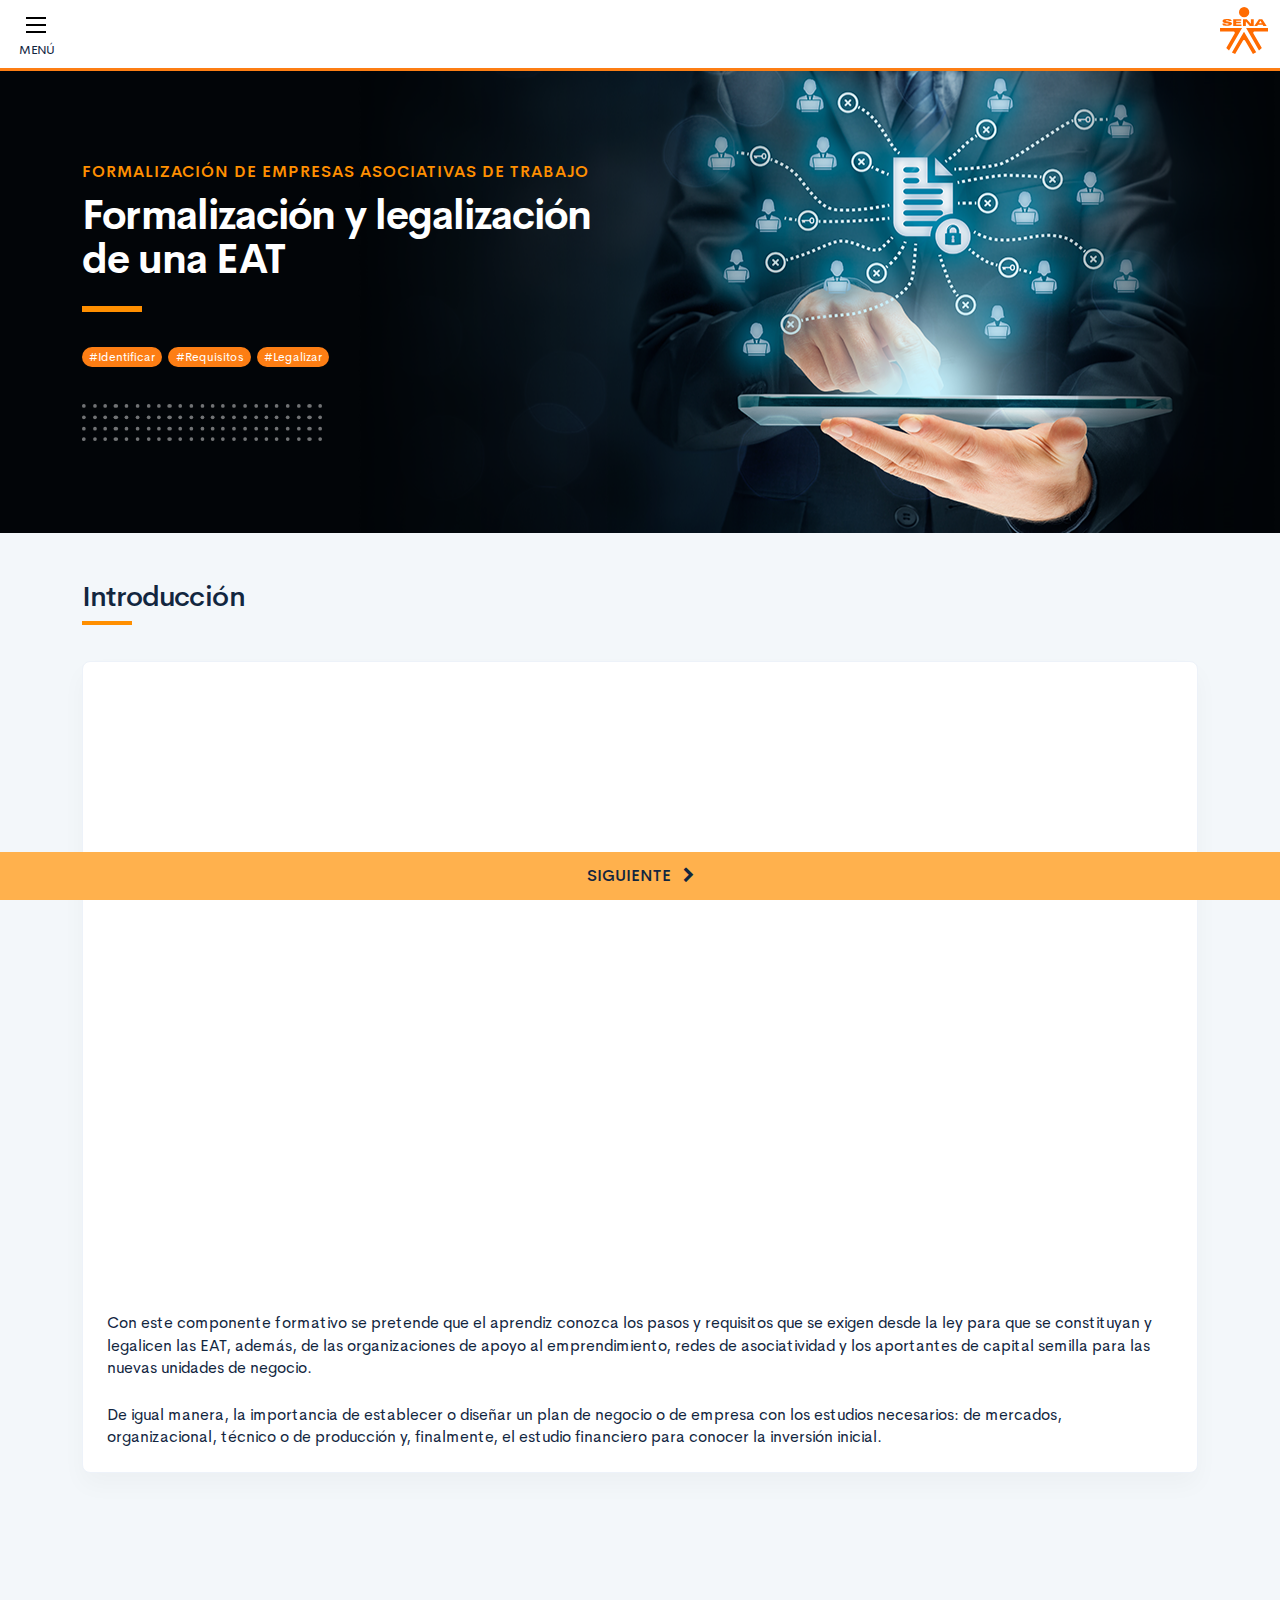
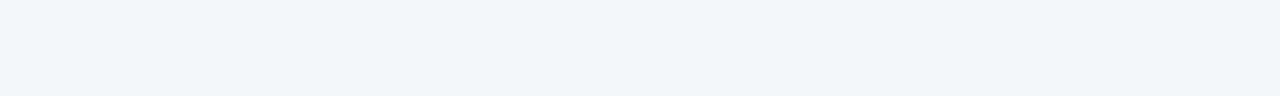
==== commit 5a8093f7: "se actualiza el codigo de la barra anterior y siguiente" ====
--- a/public/main.html
+++ b/public/main.html
@@ -52,9 +52,9 @@
             <p><br></p>
             <footer class="mt-5">
                 <div class="page-control" id="page-control">
-                    <div class="row justify-content-center align-items-center"><a class="page-control-link page-control-prev col-6 py-3 text-center" id="back" href="#"><span>
+                    <div class="row justify-content-center align-items-center"><a class="page-control-link page-control-prev col py-3 text-center" id="back" href="#"><span>
                                 <div class="fa fa-chevron-left mr-3"></div>Anterior
-                            </span></a><a class="page-control-link page-control-next col-6 py-3 text-center" id="next" href="#"><span>Siguiente<div class="fa fa-chevron-right ml-3"></div></span></a></div>
+                            </span></a><a class="page-control-link page-control-next col py-3 text-center" id="next" href="#"><span>Siguiente<div class="fa fa-chevron-right ml-3"></div></span></a></div>
                 </div>
             </footer>
         </div>
